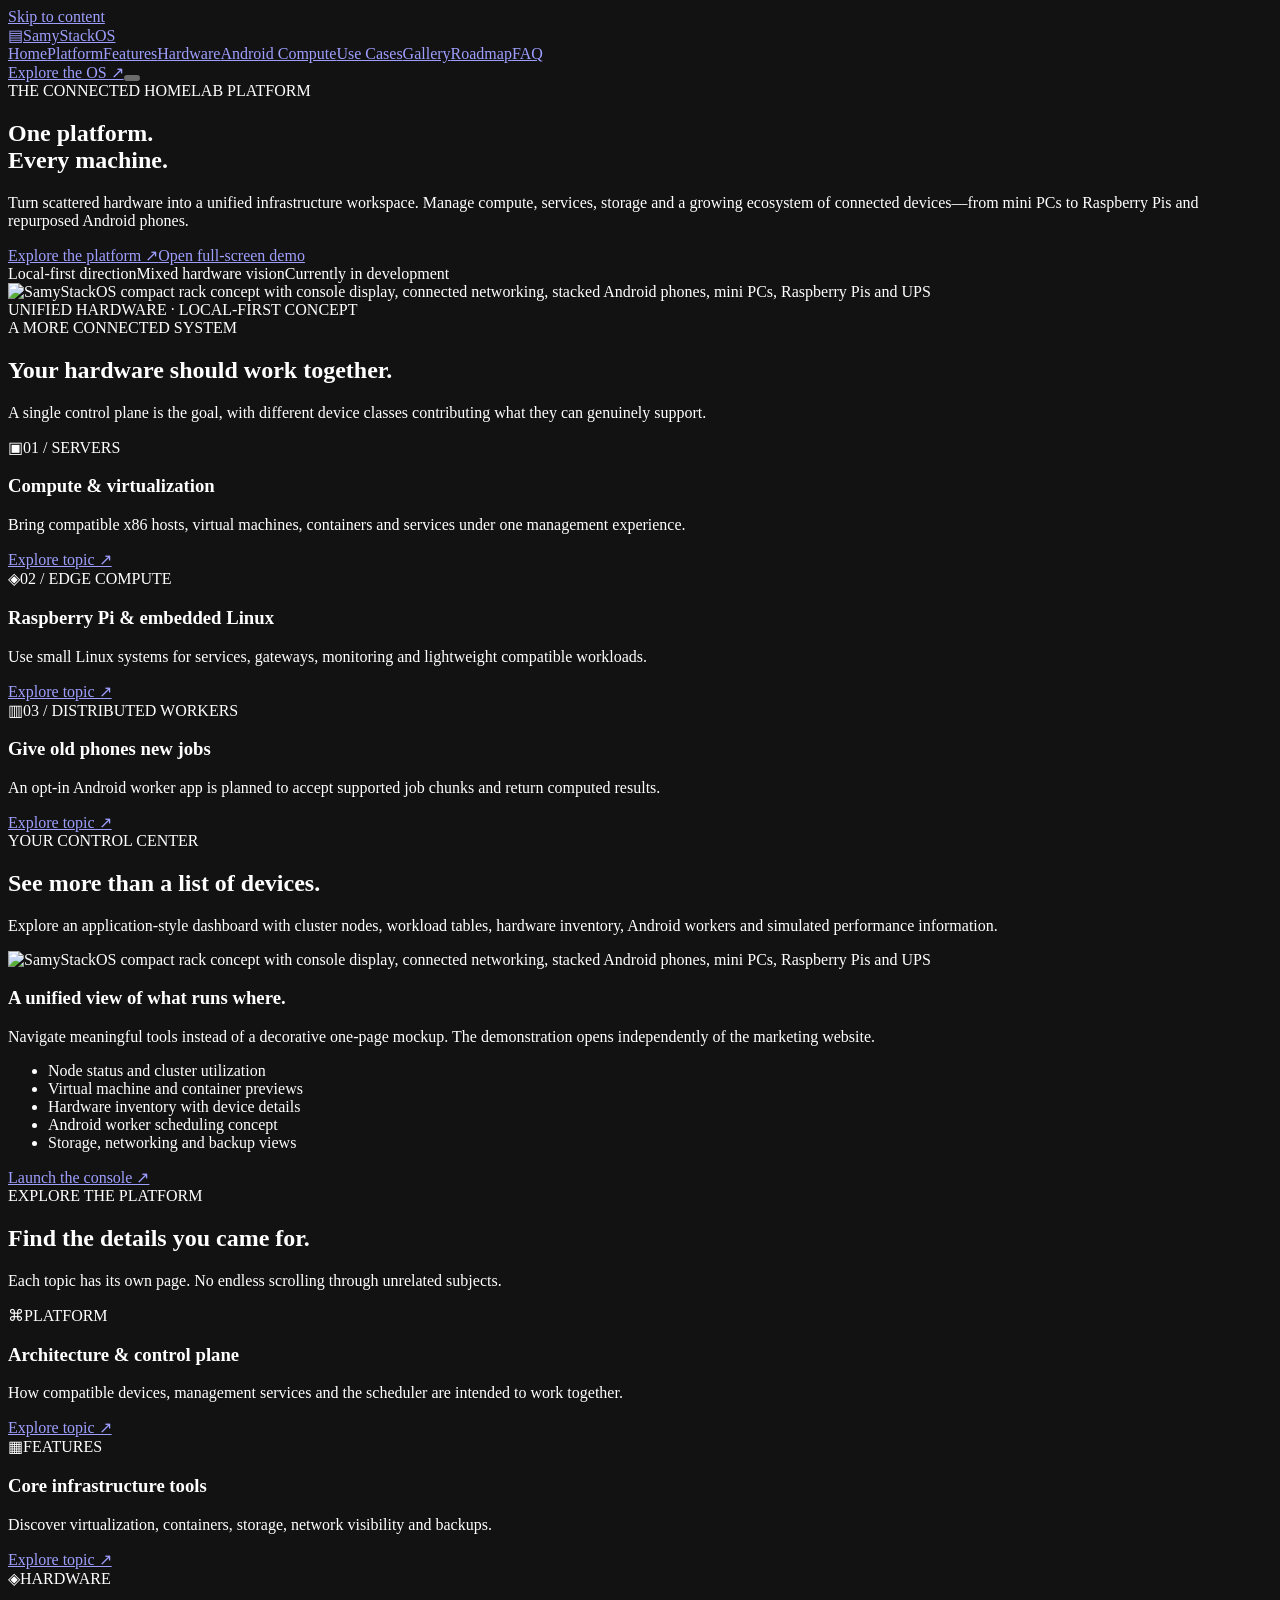
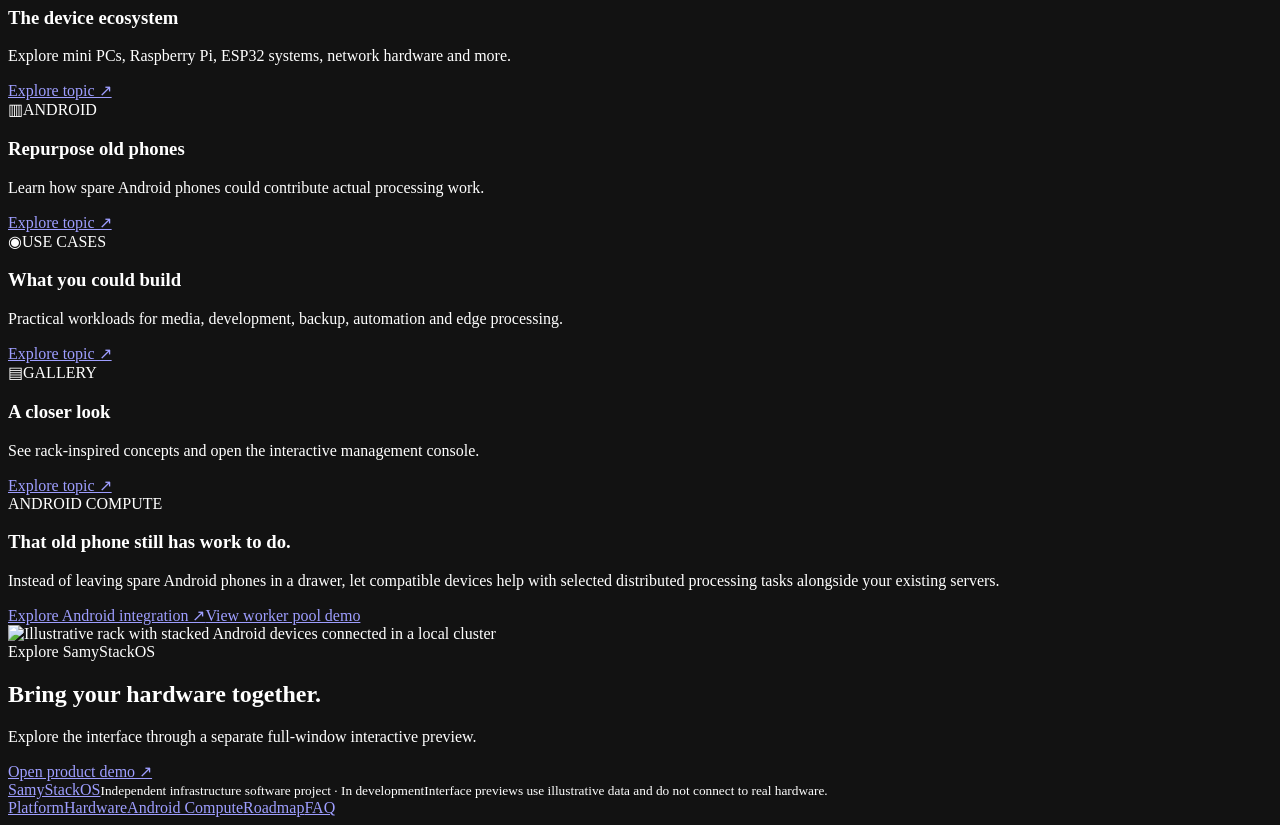
==== docs/index.html @ 19aed3d1 "Redesign all SamyStackOS pages with corporate rack-focused theme and dedicated Android compute secti" ====
<!doctype html><html lang="en"><head><meta charset="utf-8"><meta name="viewport" content="width=device-width,initial-scale=1"><meta name="theme-color" content="#0b131d"><meta name="color-scheme" content="dark"><title>Home | SamyStackOS</title><meta name="description" content="SamyStackOS explores unified homelab management for mini PCs, Raspberry Pi, Android compute workers and connected devices."><link rel="icon" href="/favicon.svg" type="image/svg+xml"><link rel="stylesheet" href="/rack-theme.css?v=20261114b"><script defer src="/site-theme.js?v=20261114b"></script></head><body class="rack-site"><div class="topline"></div><a href="#main" class="skip-link">Skip to content</a><header class="site-nav"><div class="wrap nav-shell"><a href="/" class="brand" aria-label="SamyStackOS home"><span class="brand-symbol">▤</span><span class="brand-name">SamyStack<span>OS</span></span></a><nav id="main-menu" class="desktop-links" aria-label="Main navigation"><a href="/" aria-current="page">Home</a><a href="/platform/">Platform</a><a href="/features/">Features</a><a href="/hardware/">Hardware</a><a href="/android/">Android Compute</a><a href="/use-cases/">Use Cases</a><a href="/gallery/">Gallery</a><a href="/roadmap/">Roadmap</a><a href="/faq/">FAQ</a></nav><a class="nav-action" href="/demo/?view=overview">Explore the OS ↗</a><button type="button" class="menu-toggle" aria-label="Open navigation" aria-controls="main-menu" aria-expanded="false"><i></i><i></i><i></i></button></div></header><main id="main"><section class="page-hero"><div class="wrap hero-shell"><div><span class="eyebrow">THE CONNECTED HOMELAB PLATFORM</span><h1>One platform.<br><span class="blue">Every machine.</span></h1><p class="hero-desc">Turn scattered hardware into a unified infrastructure workspace. Manage compute, services, storage and a growing ecosystem of connected devices—from mini PCs to Raspberry Pis and repurposed Android phones.</p><div class="btn-group"><a class="btn-primary" href="/platform/">Explore the platform ↗</a><a class="btn-secondary" href="/demo/?view=hardware">Open full-screen demo</a></div><div class="hero-proof"><span class="proof-pip">Local-first direction</span><span class="proof-pip">Mixed hardware vision</span><span class="proof-pip">Currently in development</span></div></div><div class="hero-art"><img src="/rack-architecture.svg" alt="SamyStackOS compact rack concept with console display, connected networking, stacked Android phones, mini PCs, Raspberry Pis and UPS" loading="eager"><div class="art-caption">UNIFIED HARDWARE · LOCAL-FIRST CONCEPT</div></div></div></section><section class="segment alt"><div class="wrap"><div class="section-lead"><span class="eyebrow">A MORE CONNECTED SYSTEM</span><h2>Your hardware should work together.</h2><p>A single control plane is the goal, with different device classes contributing what they can genuinely support.</p></div><div class="section-grid "><article class="tile"><span class="tile-icon" aria-hidden="true">▣</span><span class="tiny">01 / SERVERS</span><h3>Compute & virtualization</h3><p>Bring compatible x86 hosts, virtual machines, containers and services under one management experience.</p><a href="/features/">Explore topic ↗</a></article><article class="tile"><span class="tile-icon" aria-hidden="true">◈</span><span class="tiny">02 / EDGE COMPUTE</span><h3>Raspberry Pi & embedded Linux</h3><p>Use small Linux systems for services, gateways, monitoring and lightweight compatible workloads.</p><a href="/hardware/">Explore topic ↗</a></article><article class="tile"><span class="tile-icon" aria-hidden="true">▥</span><span class="tiny">03 / DISTRIBUTED WORKERS</span><h3>Give old phones new jobs</h3><p>An opt-in Android worker app is planned to accept supported job chunks and return computed results.</p><a href="/android/">Explore topic ↗</a></article></div></div></section><section class="segment "><div class="wrap"><div class="section-lead"><span class="eyebrow">YOUR CONTROL CENTER</span><h2>See more than a list of devices.</h2><p>Explore an application-style dashboard with cluster nodes, workload tables, hardware inventory, Android workers and simulated performance information.</p></div><div class="split"><div class="rack-preview"><img src="/rack-architecture.svg" alt="SamyStackOS compact rack concept with console display, connected networking, stacked Android phones, mini PCs, Raspberry Pis and UPS" loading="lazy"></div><div><h3>A unified view of what runs where.</h3><p>Navigate meaningful tools instead of a decorative one-page mockup. The demonstration opens independently of the marketing website.</p><ul class="bullet-list"><li>Node status and cluster utilization</li><li>Virtual machine and container previews</li><li>Hardware inventory with device details</li><li>Android worker scheduling concept</li><li>Storage, networking and backup views</li></ul><a class="btn-primary" href="/demo/?view=overview">Launch the console ↗</a></div></div></div></section><section class="segment alt"><div class="wrap"><div class="section-lead"><span class="eyebrow">EXPLORE THE PLATFORM</span><h2>Find the details you came for.</h2><p>Each topic has its own page. No endless scrolling through unrelated subjects.</p></div><div class="section-grid "><article class="tile"><span class="tile-icon" aria-hidden="true">⌘</span><span class="tiny">PLATFORM</span><h3>Architecture & control plane</h3><p>How compatible devices, management services and the scheduler are intended to work together.</p><a href="/platform/">Explore topic ↗</a></article><article class="tile"><span class="tile-icon" aria-hidden="true">▦</span><span class="tiny">FEATURES</span><h3>Core infrastructure tools</h3><p>Discover virtualization, containers, storage, network visibility and backups.</p><a href="/features/">Explore topic ↗</a></article><article class="tile"><span class="tile-icon" aria-hidden="true">◈</span><span class="tiny">HARDWARE</span><h3>The device ecosystem</h3><p>Explore mini PCs, Raspberry Pi, ESP32 systems, network hardware and more.</p><a href="/hardware/">Explore topic ↗</a></article><article class="tile"><span class="tile-icon" aria-hidden="true">▥</span><span class="tiny">ANDROID</span><h3>Repurpose old phones</h3><p>Learn how spare Android phones could contribute actual processing work.</p><a href="/android/">Explore topic ↗</a></article><article class="tile"><span class="tile-icon" aria-hidden="true">◉</span><span class="tiny">USE CASES</span><h3>What you could build</h3><p>Practical workloads for media, development, backup, automation and edge processing.</p><a href="/use-cases/">Explore topic ↗</a></article><article class="tile"><span class="tile-icon" aria-hidden="true">▤</span><span class="tiny">GALLERY</span><h3>A closer look</h3><p>See rack-inspired concepts and open the interactive management console.</p><a href="/gallery/">Explore topic ↗</a></article></div></div></section><section class="segment"><div class="wrap"><div class="android-banner"><div><span class="eyebrow">ANDROID COMPUTE</span><h3>That old phone still has work to do.</h3><p>Instead of leaving spare Android phones in a drawer, let compatible devices help with selected distributed processing tasks alongside your existing servers.</p><div class="btn-group"><a class="btn-primary" href="/android/">Explore Android integration ↗</a><a class="btn-secondary" href="/demo/?view=android">View worker pool demo</a></div></div><img src="/rack-architecture.svg" alt="Illustrative rack with stacked Android devices connected in a local cluster" loading="lazy"></div></div></section></main><section class="bottom-band"><div class="wrap"><div><span class="eyebrow">Explore SamyStackOS</span><h2>Bring your hardware together.</h2><p>Explore the interface through a separate full-window interactive preview.</p></div><a class="btn-primary" href="/demo/?view=overview">Open product demo ↗</a></div></section><footer class="footer"><div class="wrap footer-shell"><div><a class="footer-brand" href="/">SamyStack<span>OS</span></a><small>Independent infrastructure software project · In development</small><small>Interface previews use illustrative data and do not connect to real hardware.</small></div><div class="footer-links"><a href="/platform/">Platform</a><a href="/hardware/">Hardware</a><a href="/android/">Android Compute</a><a href="/roadmap/">Roadmap</a><a href="/faq/">FAQ</a></div></div></footer></body></html>
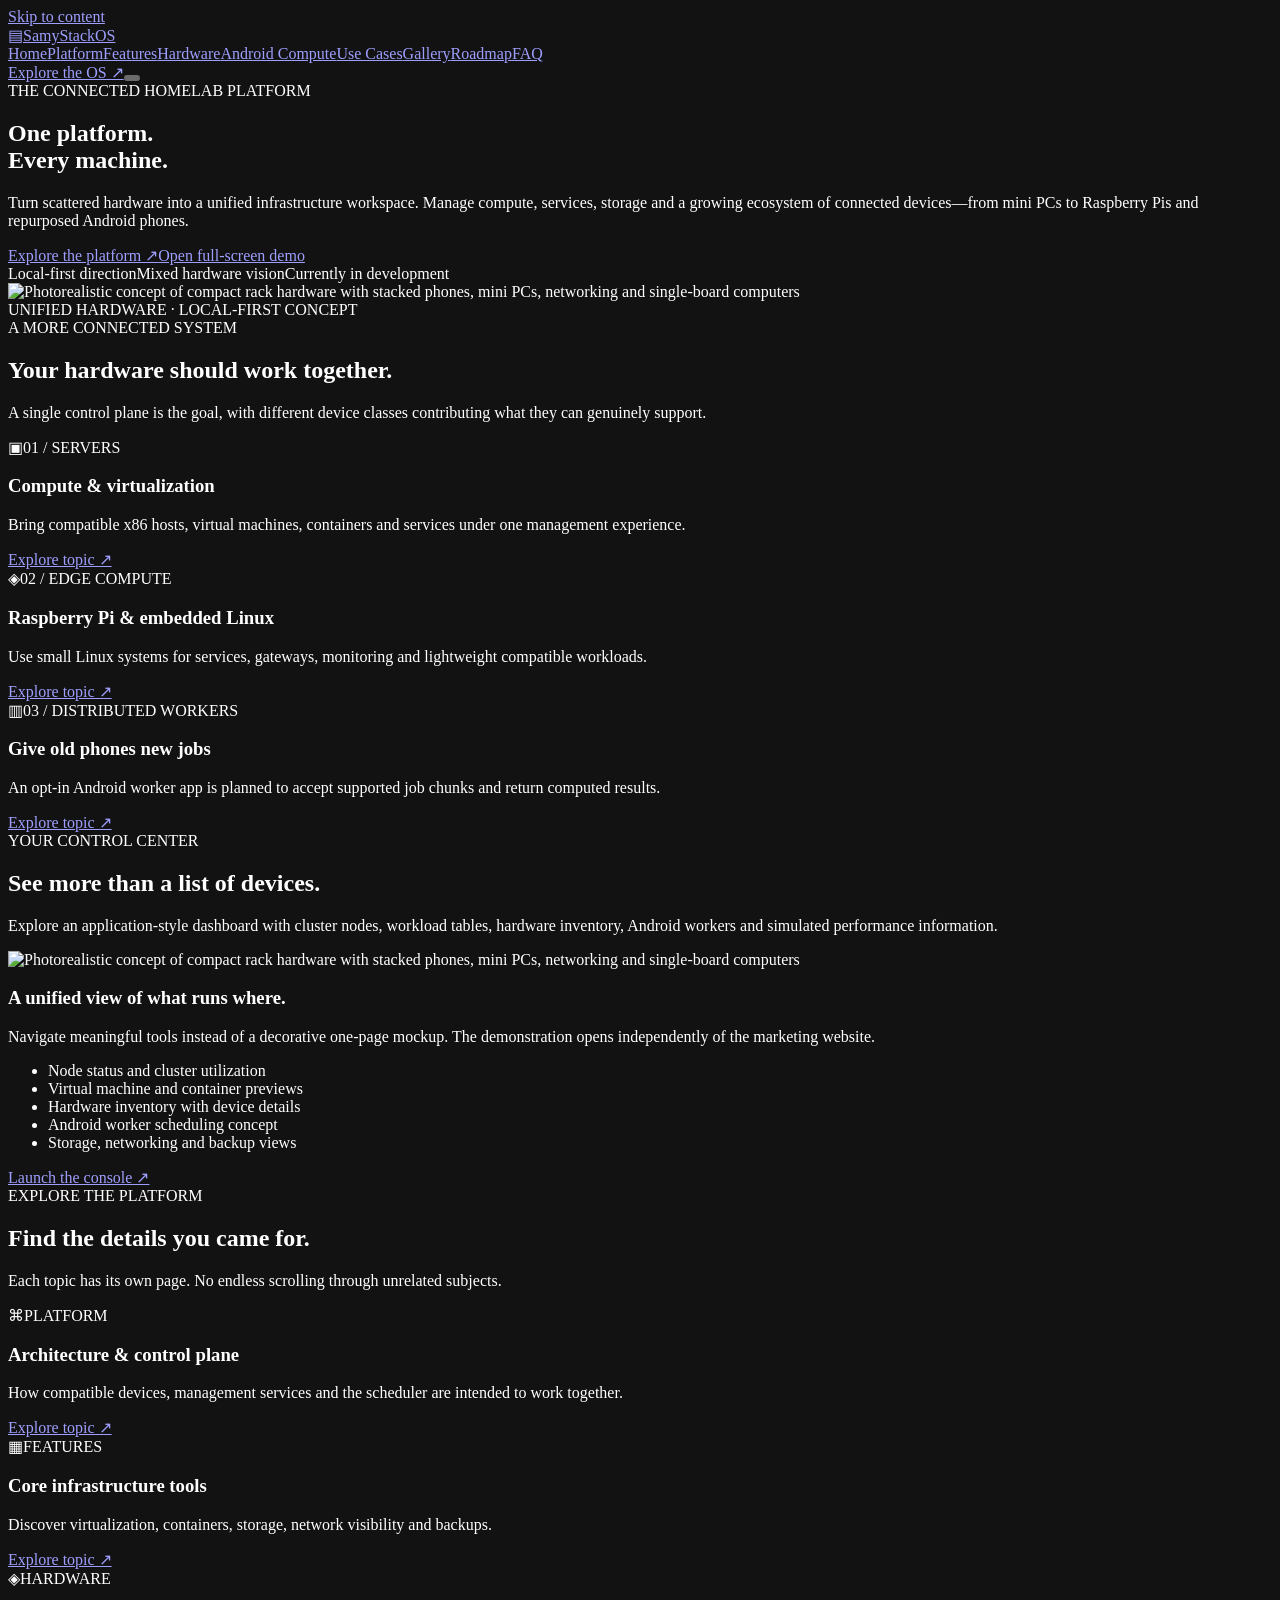
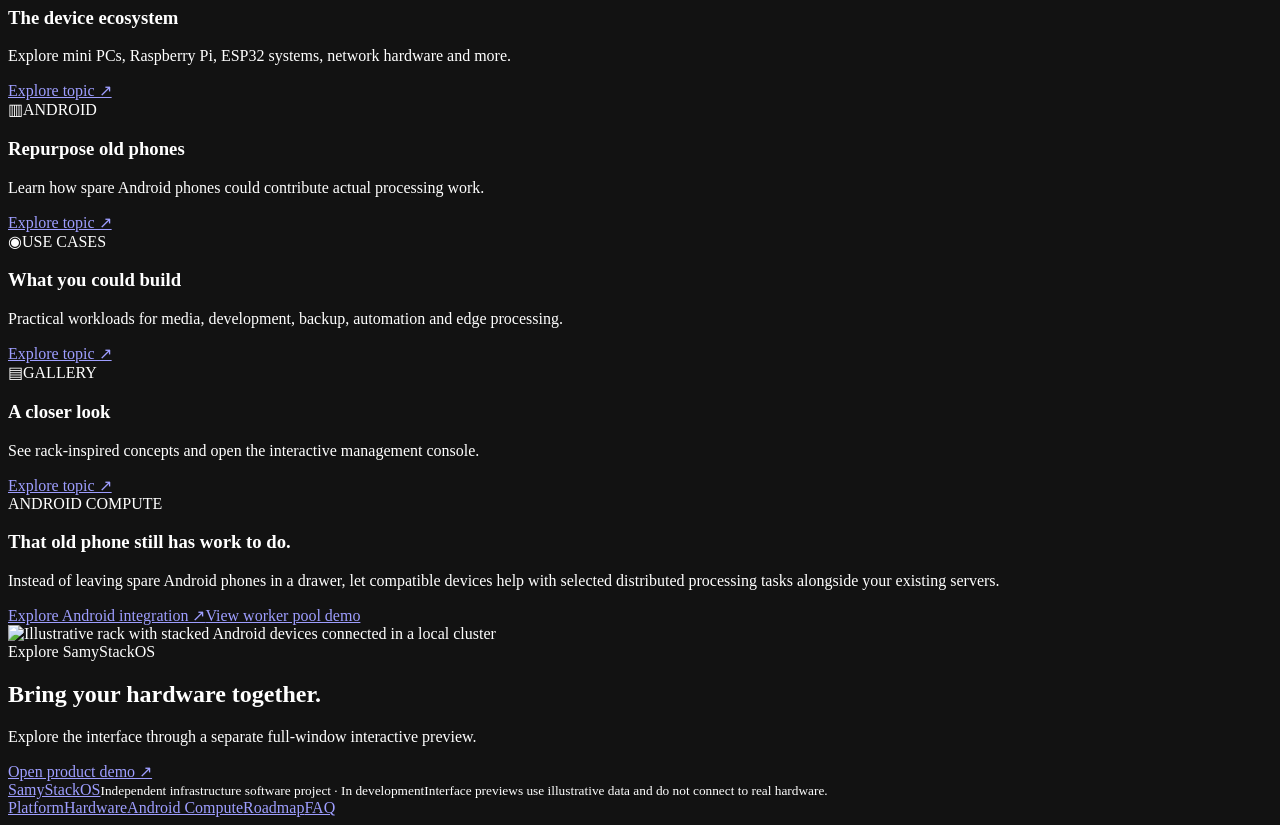
==== commit 3dcc7316: "Use photoreal rack imagery throughout marketing pages and refresh cache" ====
--- a/docs/index.html
+++ b/docs/index.html
@@ -1 +1 @@
-<!doctype html><html lang="en"><head><meta charset="utf-8"><meta name="viewport" content="width=device-width,initial-scale=1"><meta name="theme-color" content="#0b131d"><meta name="color-scheme" content="dark"><title>Home | SamyStackOS</title><meta name="description" content="SamyStackOS explores unified homelab management for mini PCs, Raspberry Pi, Android compute workers and connected devices."><link rel="icon" href="/favicon.svg" type="image/svg+xml"><link rel="stylesheet" href="/rack-theme.css?v=20261114b"><script defer src="/site-theme.js?v=20261114b"></script></head><body class="rack-site"><div class="topline"></div><a href="#main" class="skip-link">Skip to content</a><header class="site-nav"><div class="wrap nav-shell"><a href="/" class="brand" aria-label="SamyStackOS home"><span class="brand-symbol">▤</span><span class="brand-name">SamyStack<span>OS</span></span></a><nav id="main-menu" class="desktop-links" aria-label="Main navigation"><a href="/" aria-current="page">Home</a><a href="/platform/">Platform</a><a href="/features/">Features</a><a href="/hardware/">Hardware</a><a href="/android/">Android Compute</a><a href="/use-cases/">Use Cases</a><a href="/gallery/">Gallery</a><a href="/roadmap/">Roadmap</a><a href="/faq/">FAQ</a></nav><a class="nav-action" href="/demo/?view=overview">Explore the OS ↗</a><button type="button" class="menu-toggle" aria-label="Open navigation" aria-controls="main-menu" aria-expanded="false"><i></i><i></i><i></i></button></div></header><main id="main"><section class="page-hero"><div class="wrap hero-shell"><div><span class="eyebrow">THE CONNECTED HOMELAB PLATFORM</span><h1>One platform.<br><span class="blue">Every machine.</span></h1><p class="hero-desc">Turn scattered hardware into a unified infrastructure workspace. Manage compute, services, storage and a growing ecosystem of connected devices—from mini PCs to Raspberry Pis and repurposed Android phones.</p><div class="btn-group"><a class="btn-primary" href="/platform/">Explore the platform ↗</a><a class="btn-secondary" href="/demo/?view=hardware">Open full-screen demo</a></div><div class="hero-proof"><span class="proof-pip">Local-first direction</span><span class="proof-pip">Mixed hardware vision</span><span class="proof-pip">Currently in development</span></div></div><div class="hero-art"><img src="/rack-architecture.svg" alt="SamyStackOS compact rack concept with console display, connected networking, stacked Android phones, mini PCs, Raspberry Pis and UPS" loading="eager"><div class="art-caption">UNIFIED HARDWARE · LOCAL-FIRST CONCEPT</div></div></div></section><section class="segment alt"><div class="wrap"><div class="section-lead"><span class="eyebrow">A MORE CONNECTED SYSTEM</span><h2>Your hardware should work together.</h2><p>A single control plane is the goal, with different device classes contributing what they can genuinely support.</p></div><div class="section-grid "><article class="tile"><span class="tile-icon" aria-hidden="true">▣</span><span class="tiny">01 / SERVERS</span><h3>Compute & virtualization</h3><p>Bring compatible x86 hosts, virtual machines, containers and services under one management experience.</p><a href="/features/">Explore topic ↗</a></article><article class="tile"><span class="tile-icon" aria-hidden="true">◈</span><span class="tiny">02 / EDGE COMPUTE</span><h3>Raspberry Pi & embedded Linux</h3><p>Use small Linux systems for services, gateways, monitoring and lightweight compatible workloads.</p><a href="/hardware/">Explore topic ↗</a></article><article class="tile"><span class="tile-icon" aria-hidden="true">▥</span><span class="tiny">03 / DISTRIBUTED WORKERS</span><h3>Give old phones new jobs</h3><p>An opt-in Android worker app is planned to accept supported job chunks and return computed results.</p><a href="/android/">Explore topic ↗</a></article></div></div></section><section class="segment "><div class="wrap"><div class="section-lead"><span class="eyebrow">YOUR CONTROL CENTER</span><h2>See more than a list of devices.</h2><p>Explore an application-style dashboard with cluster nodes, workload tables, hardware inventory, Android workers and simulated performance information.</p></div><div class="split"><div class="rack-preview"><img src="/rack-architecture.svg" alt="SamyStackOS compact rack concept with console display, connected networking, stacked Android phones, mini PCs, Raspberry Pis and UPS" loading="lazy"></div><div><h3>A unified view of what runs where.</h3><p>Navigate meaningful tools instead of a decorative one-page mockup. The demonstration opens independently of the marketing website.</p><ul class="bullet-list"><li>Node status and cluster utilization</li><li>Virtual machine and container previews</li><li>Hardware inventory with device details</li><li>Android worker scheduling concept</li><li>Storage, networking and backup views</li></ul><a class="btn-primary" href="/demo/?view=overview">Launch the console ↗</a></div></div></div></section><section class="segment alt"><div class="wrap"><div class="section-lead"><span class="eyebrow">EXPLORE THE PLATFORM</span><h2>Find the details you came for.</h2><p>Each topic has its own page. No endless scrolling through unrelated subjects.</p></div><div class="section-grid "><article class="tile"><span class="tile-icon" aria-hidden="true">⌘</span><span class="tiny">PLATFORM</span><h3>Architecture & control plane</h3><p>How compatible devices, management services and the scheduler are intended to work together.</p><a href="/platform/">Explore topic ↗</a></article><article class="tile"><span class="tile-icon" aria-hidden="true">▦</span><span class="tiny">FEATURES</span><h3>Core infrastructure tools</h3><p>Discover virtualization, containers, storage, network visibility and backups.</p><a href="/features/">Explore topic ↗</a></article><article class="tile"><span class="tile-icon" aria-hidden="true">◈</span><span class="tiny">HARDWARE</span><h3>The device ecosystem</h3><p>Explore mini PCs, Raspberry Pi, ESP32 systems, network hardware and more.</p><a href="/hardware/">Explore topic ↗</a></article><article class="tile"><span class="tile-icon" aria-hidden="true">▥</span><span class="tiny">ANDROID</span><h3>Repurpose old phones</h3><p>Learn how spare Android phones could contribute actual processing work.</p><a href="/android/">Explore topic ↗</a></article><article class="tile"><span class="tile-icon" aria-hidden="true">◉</span><span class="tiny">USE CASES</span><h3>What you could build</h3><p>Practical workloads for media, development, backup, automation and edge processing.</p><a href="/use-cases/">Explore topic ↗</a></article><article class="tile"><span class="tile-icon" aria-hidden="true">▤</span><span class="tiny">GALLERY</span><h3>A closer look</h3><p>See rack-inspired concepts and open the interactive management console.</p><a href="/gallery/">Explore topic ↗</a></article></div></div></section><section class="segment"><div class="wrap"><div class="android-banner"><div><span class="eyebrow">ANDROID COMPUTE</span><h3>That old phone still has work to do.</h3><p>Instead of leaving spare Android phones in a drawer, let compatible devices help with selected distributed processing tasks alongside your existing servers.</p><div class="btn-group"><a class="btn-primary" href="/android/">Explore Android integration ↗</a><a class="btn-secondary" href="/demo/?view=android">View worker pool demo</a></div></div><img src="/rack-architecture.svg" alt="Illustrative rack with stacked Android devices connected in a local cluster" loading="lazy"></div></div></section></main><section class="bottom-band"><div class="wrap"><div><span class="eyebrow">Explore SamyStackOS</span><h2>Bring your hardware together.</h2><p>Explore the interface through a separate full-window interactive preview.</p></div><a class="btn-primary" href="/demo/?view=overview">Open product demo ↗</a></div></section><footer class="footer"><div class="wrap footer-shell"><div><a class="footer-brand" href="/">SamyStack<span>OS</span></a><small>Independent infrastructure software project · In development</small><small>Interface previews use illustrative data and do not connect to real hardware.</small></div><div class="footer-links"><a href="/platform/">Platform</a><a href="/hardware/">Hardware</a><a href="/android/">Android Compute</a><a href="/roadmap/">Roadmap</a><a href="/faq/">FAQ</a></div></div></footer></body></html>+<!doctype html><html lang="en"><head><meta charset="utf-8"><meta name="viewport" content="width=device-width,initial-scale=1"><meta name="theme-color" content="#111611"><meta name="color-scheme" content="dark"><title>Home | SamyStackOS</title><meta name="description" content="SamyStackOS explores unified homelab management for mini PCs, Raspberry Pi, Android compute workers and connected devices."><link rel="icon" href="/favicon.svg" type="image/svg+xml"><link rel="stylesheet" href="/rack-theme.css?v=20261114photo1"><script defer src="/site-theme.js?v=20261114photo1"></script><link rel="canonical" href="https://samystack.com/"><meta property="og:type" content="website"><meta property="og:site_name" content="SamyStackOS"><meta property="og:title" content="Home | SamyStackOS"><meta property="og:description" content="SamyStackOS explores unified homelab management for mini PCs, Raspberry Pi, Android compute workers and connected devices."><meta property="og:url" content="https://samystack.com/"><meta property="og:image" content="https://samystack.com/images/rack-wall.webp"></head><body class="rack-site"><div class="topline"></div><a href="#main" class="skip-link">Skip to content</a><header class="site-nav"><div class="wrap nav-shell"><a href="/" class="brand" aria-label="SamyStackOS home"><span class="brand-symbol">▤</span><span class="brand-name">SamyStack<span>OS</span></span></a><nav id="main-menu" class="desktop-links" aria-label="Main navigation"><a href="/" aria-current="page">Home</a><a href="/platform/">Platform</a><a href="/features/">Features</a><a href="/hardware/">Hardware</a><a href="/android/">Android Compute</a><a href="/use-cases/">Use Cases</a><a href="/gallery/">Gallery</a><a href="/roadmap/">Roadmap</a><a href="/faq/">FAQ</a></nav><a class="nav-action" href="/demo/?view=overview">Explore the OS ↗</a><button type="button" class="menu-toggle" aria-label="Open navigation" aria-controls="main-menu" aria-expanded="false"><i></i><i></i><i></i></button></div></header><main id="main"><section class="page-hero"><div class="wrap hero-shell"><div><span class="eyebrow">THE CONNECTED HOMELAB PLATFORM</span><h1>One platform.<br><span class="blue">Every machine.</span></h1><p class="hero-desc">Turn scattered hardware into a unified infrastructure workspace. Manage compute, services, storage and a growing ecosystem of connected devices—from mini PCs to Raspberry Pis and repurposed Android phones.</p><div class="btn-group"><a class="btn-primary" href="/platform/">Explore the platform ↗</a><a class="btn-secondary" href="/demo/?view=hardware">Open full-screen demo</a></div><div class="hero-proof"><span class="proof-pip">Local-first direction</span><span class="proof-pip">Mixed hardware vision</span><span class="proof-pip">Currently in development</span></div></div><div class="hero-art"><img src="/images/rack-wall.webp" alt="Photorealistic concept of compact rack hardware with stacked phones, mini PCs, networking and single-board computers" loading="eager"><div class="art-caption">UNIFIED HARDWARE · LOCAL-FIRST CONCEPT</div></div></div></section><section class="segment alt"><div class="wrap"><div class="section-lead"><span class="eyebrow">A MORE CONNECTED SYSTEM</span><h2>Your hardware should work together.</h2><p>A single control plane is the goal, with different device classes contributing what they can genuinely support.</p></div><div class="section-grid "><article class="tile"><span class="tile-icon" aria-hidden="true">▣</span><span class="tiny">01 / SERVERS</span><h3>Compute & virtualization</h3><p>Bring compatible x86 hosts, virtual machines, containers and services under one management experience.</p><a href="/features/">Explore topic ↗</a></article><article class="tile"><span class="tile-icon" aria-hidden="true">◈</span><span class="tiny">02 / EDGE COMPUTE</span><h3>Raspberry Pi & embedded Linux</h3><p>Use small Linux systems for services, gateways, monitoring and lightweight compatible workloads.</p><a href="/hardware/">Explore topic ↗</a></article><article class="tile"><span class="tile-icon" aria-hidden="true">▥</span><span class="tiny">03 / DISTRIBUTED WORKERS</span><h3>Give old phones new jobs</h3><p>An opt-in Android worker app is planned to accept supported job chunks and return computed results.</p><a href="/android/">Explore topic ↗</a></article></div></div></section><section class="segment "><div class="wrap"><div class="section-lead"><span class="eyebrow">YOUR CONTROL CENTER</span><h2>See more than a list of devices.</h2><p>Explore an application-style dashboard with cluster nodes, workload tables, hardware inventory, Android workers and simulated performance information.</p></div><div class="split"><div class="rack-preview"><img src="/images/rack-wall.webp" alt="Photorealistic concept of compact rack hardware with stacked phones, mini PCs, networking and single-board computers" loading="lazy"></div><div><h3>A unified view of what runs where.</h3><p>Navigate meaningful tools instead of a decorative one-page mockup. The demonstration opens independently of the marketing website.</p><ul class="bullet-list"><li>Node status and cluster utilization</li><li>Virtual machine and container previews</li><li>Hardware inventory with device details</li><li>Android worker scheduling concept</li><li>Storage, networking and backup views</li></ul><a class="btn-primary" href="/demo/?view=overview">Launch the console ↗</a></div></div></div></section><section class="segment alt"><div class="wrap"><div class="section-lead"><span class="eyebrow">EXPLORE THE PLATFORM</span><h2>Find the details you came for.</h2><p>Each topic has its own page. No endless scrolling through unrelated subjects.</p></div><div class="section-grid "><article class="tile"><span class="tile-icon" aria-hidden="true">⌘</span><span class="tiny">PLATFORM</span><h3>Architecture & control plane</h3><p>How compatible devices, management services and the scheduler are intended to work together.</p><a href="/platform/">Explore topic ↗</a></article><article class="tile"><span class="tile-icon" aria-hidden="true">▦</span><span class="tiny">FEATURES</span><h3>Core infrastructure tools</h3><p>Discover virtualization, containers, storage, network visibility and backups.</p><a href="/features/">Explore topic ↗</a></article><article class="tile"><span class="tile-icon" aria-hidden="true">◈</span><span class="tiny">HARDWARE</span><h3>The device ecosystem</h3><p>Explore mini PCs, Raspberry Pi, ESP32 systems, network hardware and more.</p><a href="/hardware/">Explore topic ↗</a></article><article class="tile"><span class="tile-icon" aria-hidden="true">▥</span><span class="tiny">ANDROID</span><h3>Repurpose old phones</h3><p>Learn how spare Android phones could contribute actual processing work.</p><a href="/android/">Explore topic ↗</a></article><article class="tile"><span class="tile-icon" aria-hidden="true">◉</span><span class="tiny">USE CASES</span><h3>What you could build</h3><p>Practical workloads for media, development, backup, automation and edge processing.</p><a href="/use-cases/">Explore topic ↗</a></article><article class="tile"><span class="tile-icon" aria-hidden="true">▤</span><span class="tiny">GALLERY</span><h3>A closer look</h3><p>See rack-inspired concepts and open the interactive management console.</p><a href="/gallery/">Explore topic ↗</a></article></div></div></section><section class="segment"><div class="wrap"><div class="android-banner"><div><span class="eyebrow">ANDROID COMPUTE</span><h3>That old phone still has work to do.</h3><p>Instead of leaving spare Android phones in a drawer, let compatible devices help with selected distributed processing tasks alongside your existing servers.</p><div class="btn-group"><a class="btn-primary" href="/android/">Explore Android integration ↗</a><a class="btn-secondary" href="/demo/?view=android">View worker pool demo</a></div></div><img src="/images/rack-wall.webp" alt="Illustrative rack with stacked Android devices connected in a local cluster" loading="lazy"></div></div></section></main><section class="bottom-band"><div class="wrap"><div><span class="eyebrow">Explore SamyStackOS</span><h2>Bring your hardware together.</h2><p>Explore the interface through a separate full-window interactive preview.</p></div><a class="btn-primary" href="/demo/?view=overview">Open product demo ↗</a></div></section><footer class="footer"><div class="wrap footer-shell"><div><a class="footer-brand" href="/">SamyStack<span>OS</span></a><small>Independent infrastructure software project · In development</small><small>Interface previews use illustrative data and do not connect to real hardware.</small></div><div class="footer-links"><a href="/platform/">Platform</a><a href="/hardware/">Hardware</a><a href="/android/">Android Compute</a><a href="/roadmap/">Roadmap</a><a href="/faq/">FAQ</a></div></div></footer></body></html>
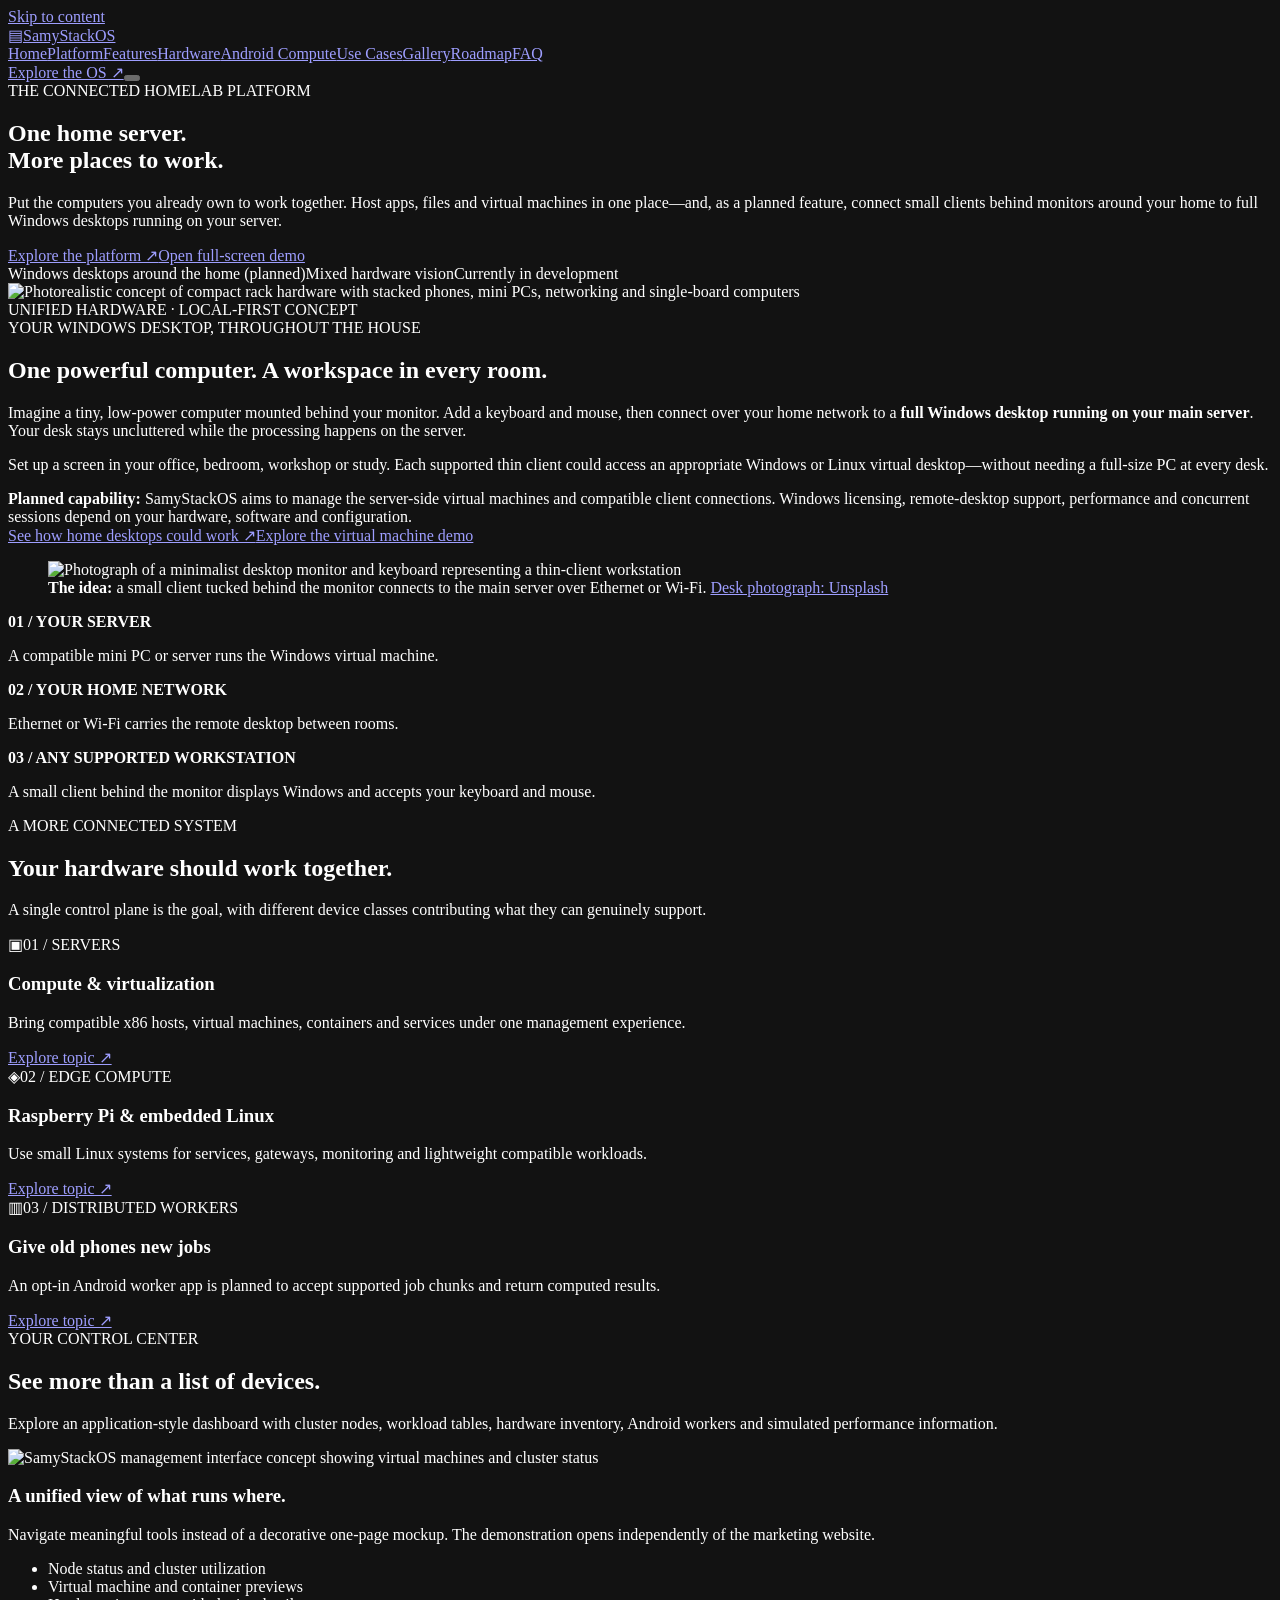
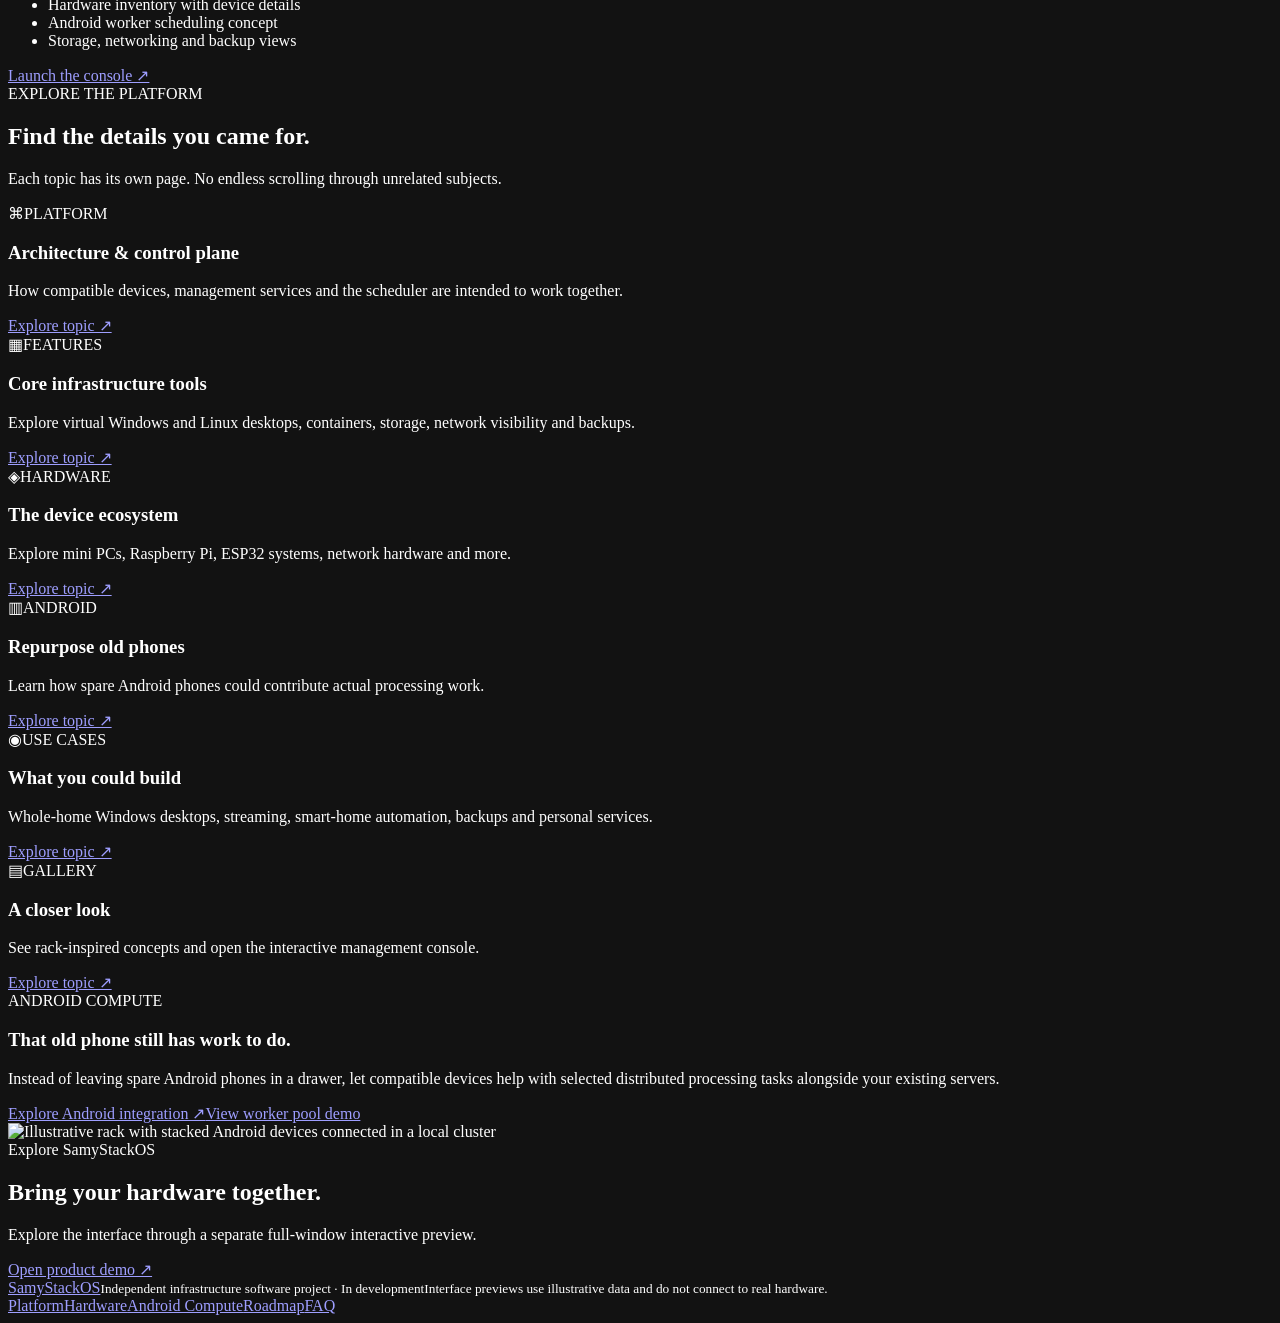
==== commit 27fcf294: "Explain planned whole-home Windows thin-client desktops across marketing site" ====
--- a/docs/index.html
+++ b/docs/index.html
@@ -1 +1 @@
-<!doctype html><html lang="en"><head><meta charset="utf-8"><meta name="viewport" content="width=device-width,initial-scale=1"><meta name="theme-color" content="#111611"><meta name="color-scheme" content="dark"><title>Home | SamyStackOS</title><meta name="description" content="SamyStackOS explores unified homelab management for mini PCs, Raspberry Pi, Android compute workers and connected devices."><link rel="icon" href="/favicon.svg" type="image/svg+xml"><link rel="stylesheet" href="/rack-theme.css?v=20261114photo1"><script defer src="/site-theme.js?v=20261114photo1"></script><link rel="canonical" href="https://samystack.com/"><meta property="og:type" content="website"><meta property="og:site_name" content="SamyStackOS"><meta property="og:title" content="Home | SamyStackOS"><meta property="og:description" content="SamyStackOS explores unified homelab management for mini PCs, Raspberry Pi, Android compute workers and connected devices."><meta property="og:url" content="https://samystack.com/"><meta property="og:image" content="https://samystack.com/images/rack-wall.webp"></head><body class="rack-site"><div class="topline"></div><a href="#main" class="skip-link">Skip to content</a><header class="site-nav"><div class="wrap nav-shell"><a href="/" class="brand" aria-label="SamyStackOS home"><span class="brand-symbol">▤</span><span class="brand-name">SamyStack<span>OS</span></span></a><nav id="main-menu" class="desktop-links" aria-label="Main navigation"><a href="/" aria-current="page">Home</a><a href="/platform/">Platform</a><a href="/features/">Features</a><a href="/hardware/">Hardware</a><a href="/android/">Android Compute</a><a href="/use-cases/">Use Cases</a><a href="/gallery/">Gallery</a><a href="/roadmap/">Roadmap</a><a href="/faq/">FAQ</a></nav><a class="nav-action" href="/demo/?view=overview">Explore the OS ↗</a><button type="button" class="menu-toggle" aria-label="Open navigation" aria-controls="main-menu" aria-expanded="false"><i></i><i></i><i></i></button></div></header><main id="main"><section class="page-hero"><div class="wrap hero-shell"><div><span class="eyebrow">THE CONNECTED HOMELAB PLATFORM</span><h1>One platform.<br><span class="blue">Every machine.</span></h1><p class="hero-desc">Turn scattered hardware into a unified infrastructure workspace. Manage compute, services, storage and a growing ecosystem of connected devices—from mini PCs to Raspberry Pis and repurposed Android phones.</p><div class="btn-group"><a class="btn-primary" href="/platform/">Explore the platform ↗</a><a class="btn-secondary" href="/demo/?view=hardware">Open full-screen demo</a></div><div class="hero-proof"><span class="proof-pip">Local-first direction</span><span class="proof-pip">Mixed hardware vision</span><span class="proof-pip">Currently in development</span></div></div><div class="hero-art"><img src="/images/rack-wall.webp" alt="Photorealistic concept of compact rack hardware with stacked phones, mini PCs, networking and single-board computers" loading="eager"><div class="art-caption">UNIFIED HARDWARE · LOCAL-FIRST CONCEPT</div></div></div></section><section class="segment alt"><div class="wrap"><div class="section-lead"><span class="eyebrow">A MORE CONNECTED SYSTEM</span><h2>Your hardware should work together.</h2><p>A single control plane is the goal, with different device classes contributing what they can genuinely support.</p></div><div class="section-grid "><article class="tile"><span class="tile-icon" aria-hidden="true">▣</span><span class="tiny">01 / SERVERS</span><h3>Compute & virtualization</h3><p>Bring compatible x86 hosts, virtual machines, containers and services under one management experience.</p><a href="/features/">Explore topic ↗</a></article><article class="tile"><span class="tile-icon" aria-hidden="true">◈</span><span class="tiny">02 / EDGE COMPUTE</span><h3>Raspberry Pi & embedded Linux</h3><p>Use small Linux systems for services, gateways, monitoring and lightweight compatible workloads.</p><a href="/hardware/">Explore topic ↗</a></article><article class="tile"><span class="tile-icon" aria-hidden="true">▥</span><span class="tiny">03 / DISTRIBUTED WORKERS</span><h3>Give old phones new jobs</h3><p>An opt-in Android worker app is planned to accept supported job chunks and return computed results.</p><a href="/android/">Explore topic ↗</a></article></div></div></section><section class="segment "><div class="wrap"><div class="section-lead"><span class="eyebrow">YOUR CONTROL CENTER</span><h2>See more than a list of devices.</h2><p>Explore an application-style dashboard with cluster nodes, workload tables, hardware inventory, Android workers and simulated performance information.</p></div><div class="split"><div class="rack-preview"><img src="/images/rack-wall.webp" alt="Photorealistic concept of compact rack hardware with stacked phones, mini PCs, networking and single-board computers" loading="lazy"></div><div><h3>A unified view of what runs where.</h3><p>Navigate meaningful tools instead of a decorative one-page mockup. The demonstration opens independently of the marketing website.</p><ul class="bullet-list"><li>Node status and cluster utilization</li><li>Virtual machine and container previews</li><li>Hardware inventory with device details</li><li>Android worker scheduling concept</li><li>Storage, networking and backup views</li></ul><a class="btn-primary" href="/demo/?view=overview">Launch the console ↗</a></div></div></div></section><section class="segment alt"><div class="wrap"><div class="section-lead"><span class="eyebrow">EXPLORE THE PLATFORM</span><h2>Find the details you came for.</h2><p>Each topic has its own page. No endless scrolling through unrelated subjects.</p></div><div class="section-grid "><article class="tile"><span class="tile-icon" aria-hidden="true">⌘</span><span class="tiny">PLATFORM</span><h3>Architecture & control plane</h3><p>How compatible devices, management services and the scheduler are intended to work together.</p><a href="/platform/">Explore topic ↗</a></article><article class="tile"><span class="tile-icon" aria-hidden="true">▦</span><span class="tiny">FEATURES</span><h3>Core infrastructure tools</h3><p>Discover virtualization, containers, storage, network visibility and backups.</p><a href="/features/">Explore topic ↗</a></article><article class="tile"><span class="tile-icon" aria-hidden="true">◈</span><span class="tiny">HARDWARE</span><h3>The device ecosystem</h3><p>Explore mini PCs, Raspberry Pi, ESP32 systems, network hardware and more.</p><a href="/hardware/">Explore topic ↗</a></article><article class="tile"><span class="tile-icon" aria-hidden="true">▥</span><span class="tiny">ANDROID</span><h3>Repurpose old phones</h3><p>Learn how spare Android phones could contribute actual processing work.</p><a href="/android/">Explore topic ↗</a></article><article class="tile"><span class="tile-icon" aria-hidden="true">◉</span><span class="tiny">USE CASES</span><h3>What you could build</h3><p>Practical workloads for media, development, backup, automation and edge processing.</p><a href="/use-cases/">Explore topic ↗</a></article><article class="tile"><span class="tile-icon" aria-hidden="true">▤</span><span class="tiny">GALLERY</span><h3>A closer look</h3><p>See rack-inspired concepts and open the interactive management console.</p><a href="/gallery/">Explore topic ↗</a></article></div></div></section><section class="segment"><div class="wrap"><div class="android-banner"><div><span class="eyebrow">ANDROID COMPUTE</span><h3>That old phone still has work to do.</h3><p>Instead of leaving spare Android phones in a drawer, let compatible devices help with selected distributed processing tasks alongside your existing servers.</p><div class="btn-group"><a class="btn-primary" href="/android/">Explore Android integration ↗</a><a class="btn-secondary" href="/demo/?view=android">View worker pool demo</a></div></div><img src="/images/rack-wall.webp" alt="Illustrative rack with stacked Android devices connected in a local cluster" loading="lazy"></div></div></section></main><section class="bottom-band"><div class="wrap"><div><span class="eyebrow">Explore SamyStackOS</span><h2>Bring your hardware together.</h2><p>Explore the interface through a separate full-window interactive preview.</p></div><a class="btn-primary" href="/demo/?view=overview">Open product demo ↗</a></div></section><footer class="footer"><div class="wrap footer-shell"><div><a class="footer-brand" href="/">SamyStack<span>OS</span></a><small>Independent infrastructure software project · In development</small><small>Interface previews use illustrative data and do not connect to real hardware.</small></div><div class="footer-links"><a href="/platform/">Platform</a><a href="/hardware/">Hardware</a><a href="/android/">Android Compute</a><a href="/roadmap/">Roadmap</a><a href="/faq/">FAQ</a></div></div></footer></body></html>+<!doctype html><html lang="en"><head><meta charset="utf-8"><meta name="viewport" content="width=device-width,initial-scale=1"><meta name="theme-color" content="#111611"><meta name="color-scheme" content="dark"><title>Home | SamyStackOS</title><meta name="description" content="SamyStackOS explores unified homelab management for mini PCs, Raspberry Pi, Android compute workers and connected devices."><link rel="icon" href="/favicon.svg" type="image/svg+xml"><link rel="stylesheet" href="/rack-theme.css?v=20261114photo1"><script defer src="/site-theme.js?v=20261114photo1"></script><link rel="canonical" href="https://samystack.com/"><meta property="og:type" content="website"><meta property="og:site_name" content="SamyStackOS"><meta property="og:title" content="Home | SamyStackOS"><meta property="og:description" content="SamyStackOS explores unified homelab management for mini PCs, Raspberry Pi, Android compute workers and connected devices."><meta property="og:url" content="https://samystack.com/"><meta property="og:image" content="https://samystack.com/images/rack-wall.webp"></head><body class="rack-site"><div class="topline"></div><a href="#main" class="skip-link">Skip to content</a><header class="site-nav"><div class="wrap nav-shell"><a href="/" class="brand" aria-label="SamyStackOS home"><span class="brand-symbol">▤</span><span class="brand-name">SamyStack<span>OS</span></span></a><nav id="main-menu" class="desktop-links" aria-label="Main navigation"><a href="/" aria-current="page">Home</a><a href="/platform/">Platform</a><a href="/features/">Features</a><a href="/hardware/">Hardware</a><a href="/android/">Android Compute</a><a href="/use-cases/">Use Cases</a><a href="/gallery/">Gallery</a><a href="/roadmap/">Roadmap</a><a href="/faq/">FAQ</a></nav><a class="nav-action" href="/demo/?view=overview">Explore the OS ↗</a><button type="button" class="menu-toggle" aria-label="Open navigation" aria-controls="main-menu" aria-expanded="false"><i></i><i></i><i></i></button></div></header><main id="main"><section class="page-hero"><div class="wrap hero-shell"><div><span class="eyebrow">THE CONNECTED HOMELAB PLATFORM</span><h1>One home server.<br><span class="blue">More places to work.</span></h1><p class="hero-desc">Put the computers you already own to work together. Host apps, files and virtual machines in one place—and, as a planned feature, connect small clients behind monitors around your home to full Windows desktops running on your server.</p><div class="btn-group"><a class="btn-primary" href="/platform/">Explore the platform ↗</a><a class="btn-secondary" href="/demo/?view=hardware">Open full-screen demo</a></div><div class="hero-proof"><span class="proof-pip">Windows desktops around the home (planned)</span><span class="proof-pip">Mixed hardware vision</span><span class="proof-pip">Currently in development</span></div></div><div class="hero-art"><img src="/images/rack-wall.webp" alt="Photorealistic concept of compact rack hardware with stacked phones, mini PCs, networking and single-board computers" loading="eager"><div class="art-caption">UNIFIED HARDWARE · LOCAL-FIRST CONCEPT</div></div></div></section><section class="segment thin-showcase" id="thin-clients"><div class="wrap"><div class="thin-layout"><div class="thin-copy"><span class="eyebrow">YOUR WINDOWS DESKTOP, THROUGHOUT THE HOUSE</span><h2>One powerful computer. A workspace in every room.</h2><p>Imagine a tiny, low-power computer mounted behind your monitor. Add a keyboard and mouse, then connect over your home network to a <strong>full Windows desktop running on your main server</strong>. Your desk stays uncluttered while the processing happens on the server.</p><p>Set up a screen in your office, bedroom, workshop or study. Each supported thin client could access an appropriate Windows or Linux virtual desktop—without needing a full-size PC at every desk.</p><div class="thin-note"><strong>Planned capability:</strong> SamyStackOS aims to manage the server-side virtual machines and compatible client connections. Windows licensing, remote-desktop support, performance and concurrent sessions depend on your hardware, software and configuration.</div><div class="btn-group"><a class="btn-primary" href="/use-cases/#whole-home-desktops">See how home desktops could work ↗</a><a class="btn-secondary" href="/demo/?view=vms">Explore the virtual machine demo</a></div></div><figure class="thin-figure"><img src="https://images.unsplash.com/photo-1631747236906-0a6824a351b9?auto=format&fit=crop&w=1200&q=80" alt="Photograph of a minimalist desktop monitor and keyboard representing a thin-client workstation" loading="lazy"><figcaption><strong>The idea:</strong> a small client tucked behind the monitor connects to the main server over Ethernet or Wi-Fi. <a href="https://unsplash.com/photos/a-computer-monitor-sitting-on-top-of-a-desk-cn5Z4g23ssI" target="_blank" rel="noopener noreferrer">Desk photograph: Unsplash</a></figcaption></figure></div><div class="thin-steps" aria-label="How a thin-client desktop works"><div><b>01 / YOUR SERVER</b><p>A compatible mini PC or server runs the Windows virtual machine.</p></div><div><b>02 / YOUR HOME NETWORK</b><p>Ethernet or Wi-Fi carries the remote desktop between rooms.</p></div><div><b>03 / ANY SUPPORTED WORKSTATION</b><p>A small client behind the monitor displays Windows and accepts your keyboard and mouse.</p></div></div></div></section><section class="segment alt"><div class="wrap"><div class="section-lead"><span class="eyebrow">A MORE CONNECTED SYSTEM</span><h2>Your hardware should work together.</h2><p>A single control plane is the goal, with different device classes contributing what they can genuinely support.</p></div><div class="section-grid "><article class="tile"><span class="tile-icon" aria-hidden="true">▣</span><span class="tiny">01 / SERVERS</span><h3>Compute & virtualization</h3><p>Bring compatible x86 hosts, virtual machines, containers and services under one management experience.</p><a href="/features/">Explore topic ↗</a></article><article class="tile"><span class="tile-icon" aria-hidden="true">◈</span><span class="tiny">02 / EDGE COMPUTE</span><h3>Raspberry Pi & embedded Linux</h3><p>Use small Linux systems for services, gateways, monitoring and lightweight compatible workloads.</p><a href="/hardware/">Explore topic ↗</a></article><article class="tile"><span class="tile-icon" aria-hidden="true">▥</span><span class="tiny">03 / DISTRIBUTED WORKERS</span><h3>Give old phones new jobs</h3><p>An opt-in Android worker app is planned to accept supported job chunks and return computed results.</p><a href="/android/">Explore topic ↗</a></article></div></div></section><section class="segment "><div class="wrap"><div class="section-lead"><span class="eyebrow">YOUR CONTROL CENTER</span><h2>See more than a list of devices.</h2><p>Explore an application-style dashboard with cluster nodes, workload tables, hardware inventory, Android workers and simulated performance information.</p></div><div class="split"><div class="rack-preview"><img src="/shots/cluster-overview.svg" alt="SamyStackOS management interface concept showing virtual machines and cluster status" loading="lazy"></div><div><h3>A unified view of what runs where.</h3><p>Navigate meaningful tools instead of a decorative one-page mockup. The demonstration opens independently of the marketing website.</p><ul class="bullet-list"><li>Node status and cluster utilization</li><li>Virtual machine and container previews</li><li>Hardware inventory with device details</li><li>Android worker scheduling concept</li><li>Storage, networking and backup views</li></ul><a class="btn-primary" href="/demo/?view=overview">Launch the console ↗</a></div></div></div></section><section class="segment alt"><div class="wrap"><div class="section-lead"><span class="eyebrow">EXPLORE THE PLATFORM</span><h2>Find the details you came for.</h2><p>Each topic has its own page. No endless scrolling through unrelated subjects.</p></div><div class="section-grid "><article class="tile"><span class="tile-icon" aria-hidden="true">⌘</span><span class="tiny">PLATFORM</span><h3>Architecture & control plane</h3><p>How compatible devices, management services and the scheduler are intended to work together.</p><a href="/platform/">Explore topic ↗</a></article><article class="tile"><span class="tile-icon" aria-hidden="true">▦</span><span class="tiny">FEATURES</span><h3>Core infrastructure tools</h3><p>Explore virtual Windows and Linux desktops, containers, storage, network visibility and backups.</p><a href="/features/">Explore topic ↗</a></article><article class="tile"><span class="tile-icon" aria-hidden="true">◈</span><span class="tiny">HARDWARE</span><h3>The device ecosystem</h3><p>Explore mini PCs, Raspberry Pi, ESP32 systems, network hardware and more.</p><a href="/hardware/">Explore topic ↗</a></article><article class="tile"><span class="tile-icon" aria-hidden="true">▥</span><span class="tiny">ANDROID</span><h3>Repurpose old phones</h3><p>Learn how spare Android phones could contribute actual processing work.</p><a href="/android/">Explore topic ↗</a></article><article class="tile"><span class="tile-icon" aria-hidden="true">◉</span><span class="tiny">USE CASES</span><h3>What you could build</h3><p>Whole-home Windows desktops, streaming, smart-home automation, backups and personal services.</p><a href="/use-cases/">Explore topic ↗</a></article><article class="tile"><span class="tile-icon" aria-hidden="true">▤</span><span class="tiny">GALLERY</span><h3>A closer look</h3><p>See rack-inspired concepts and open the interactive management console.</p><a href="/gallery/">Explore topic ↗</a></article></div></div></section><section class="segment"><div class="wrap"><div class="android-banner"><div><span class="eyebrow">ANDROID COMPUTE</span><h3>That old phone still has work to do.</h3><p>Instead of leaving spare Android phones in a drawer, let compatible devices help with selected distributed processing tasks alongside your existing servers.</p><div class="btn-group"><a class="btn-primary" href="/android/">Explore Android integration ↗</a><a class="btn-secondary" href="/demo/?view=android">View worker pool demo</a></div></div><img src="/images/rack-wall.webp" alt="Illustrative rack with stacked Android devices connected in a local cluster" loading="lazy"></div></div></section></main><section class="bottom-band"><div class="wrap"><div><span class="eyebrow">Explore SamyStackOS</span><h2>Bring your hardware together.</h2><p>Explore the interface through a separate full-window interactive preview.</p></div><a class="btn-primary" href="/demo/?view=overview">Open product demo ↗</a></div></section><footer class="footer"><div class="wrap footer-shell"><div><a class="footer-brand" href="/">SamyStack<span>OS</span></a><small>Independent infrastructure software project · In development</small><small>Interface previews use illustrative data and do not connect to real hardware.</small></div><div class="footer-links"><a href="/platform/">Platform</a><a href="/hardware/">Hardware</a><a href="/android/">Android Compute</a><a href="/roadmap/">Roadmap</a><a href="/faq/">FAQ</a></div></div></footer></body></html>
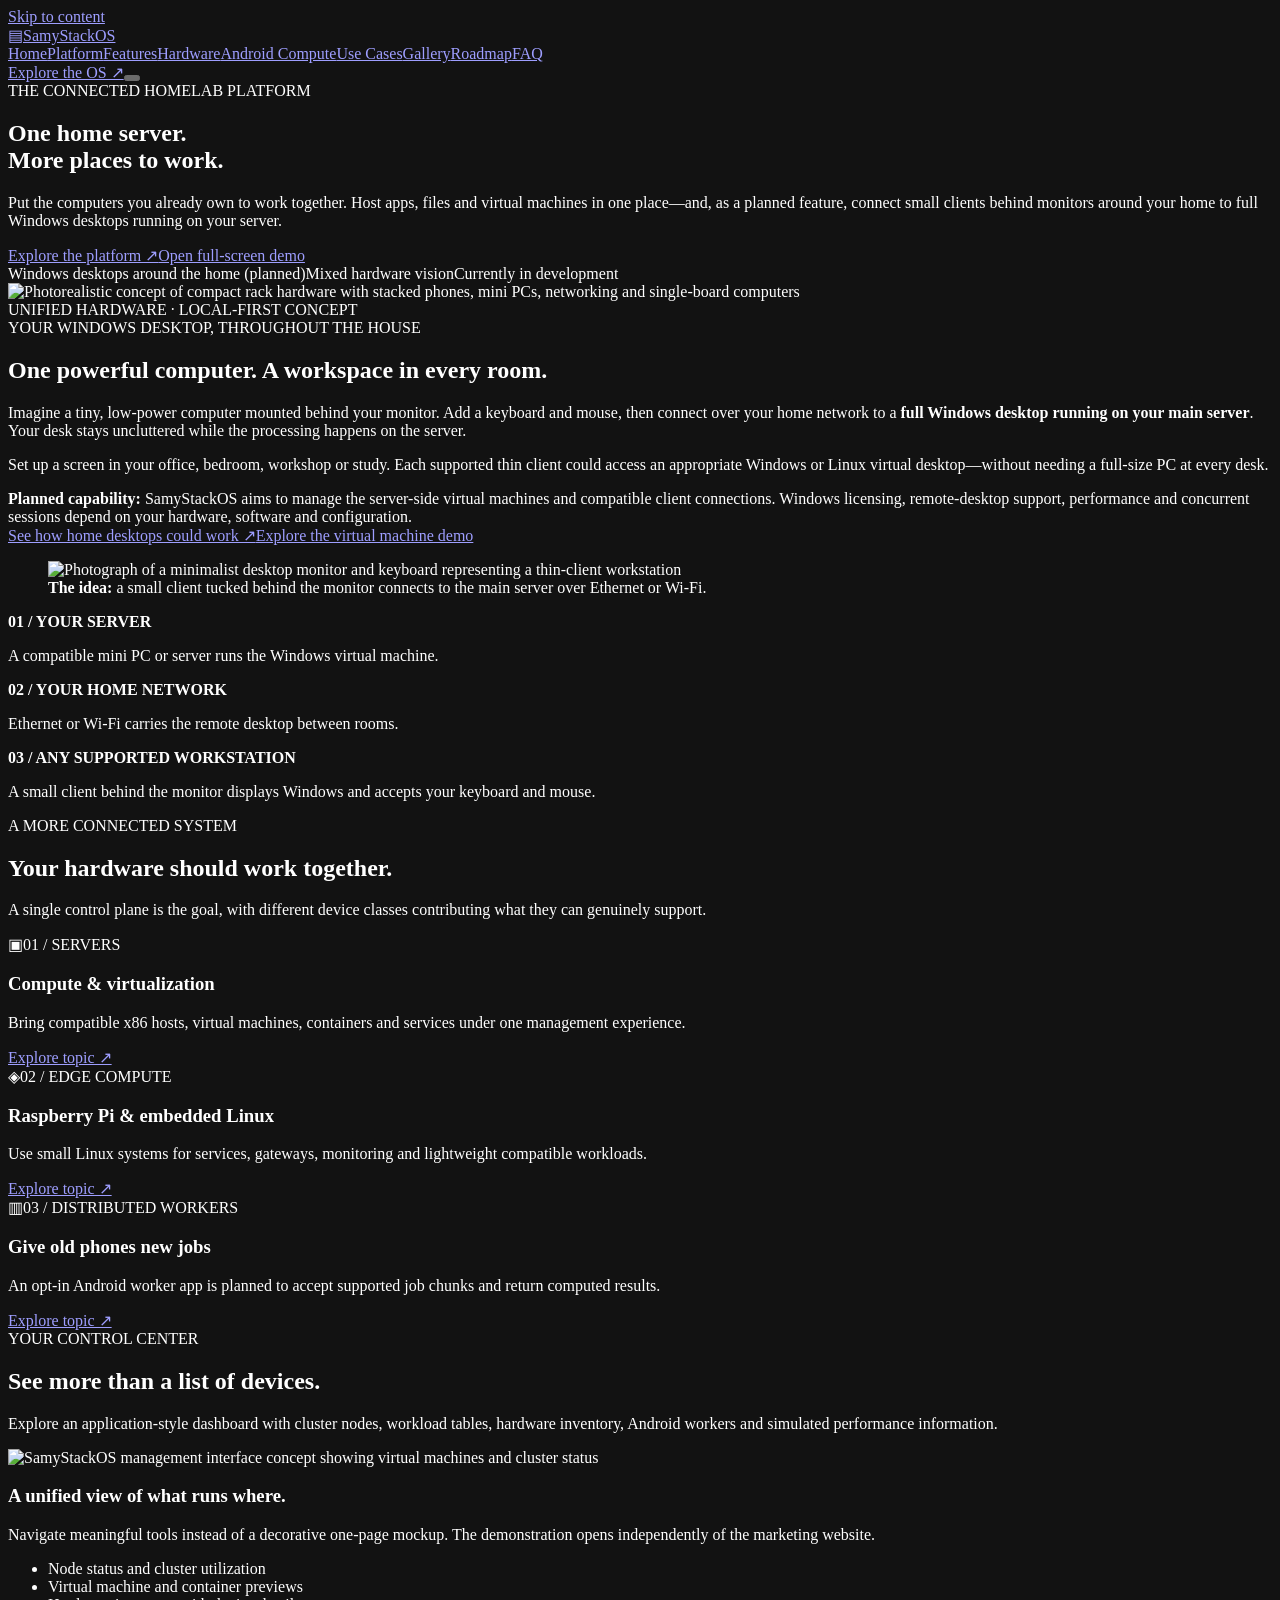
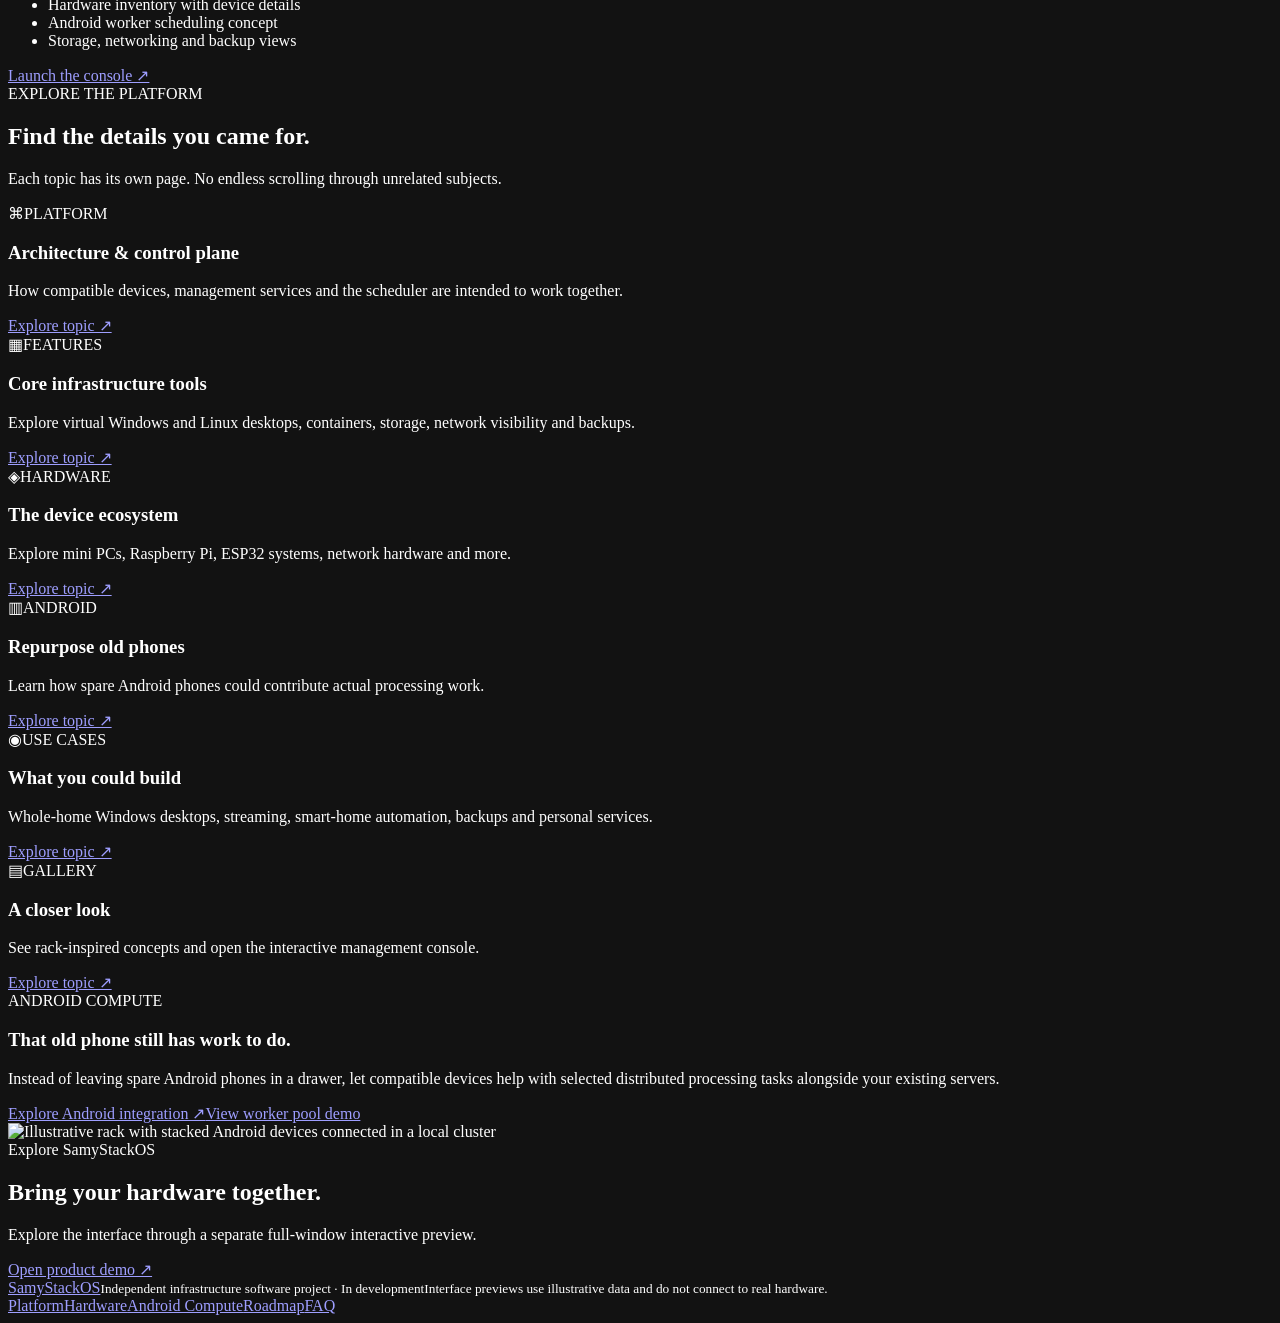
==== commit 749d435d: "Remove visible stock-photo attribution text from marketing captions" ====
--- a/docs/index.html
+++ b/docs/index.html
@@ -1 +1 @@
-<!doctype html><html lang="en"><head><meta charset="utf-8"><meta name="viewport" content="width=device-width,initial-scale=1"><meta name="theme-color" content="#111611"><meta name="color-scheme" content="dark"><title>Home | SamyStackOS</title><meta name="description" content="SamyStackOS explores unified homelab management for mini PCs, Raspberry Pi, Android compute workers and connected devices."><link rel="icon" href="/favicon.svg" type="image/svg+xml"><link rel="stylesheet" href="/rack-theme.css?v=20261114photo1"><script defer src="/site-theme.js?v=20261114photo1"></script><link rel="canonical" href="https://samystack.com/"><meta property="og:type" content="website"><meta property="og:site_name" content="SamyStackOS"><meta property="og:title" content="Home | SamyStackOS"><meta property="og:description" content="SamyStackOS explores unified homelab management for mini PCs, Raspberry Pi, Android compute workers and connected devices."><meta property="og:url" content="https://samystack.com/"><meta property="og:image" content="https://samystack.com/images/rack-wall.webp"></head><body class="rack-site"><div class="topline"></div><a href="#main" class="skip-link">Skip to content</a><header class="site-nav"><div class="wrap nav-shell"><a href="/" class="brand" aria-label="SamyStackOS home"><span class="brand-symbol">▤</span><span class="brand-name">SamyStack<span>OS</span></span></a><nav id="main-menu" class="desktop-links" aria-label="Main navigation"><a href="/" aria-current="page">Home</a><a href="/platform/">Platform</a><a href="/features/">Features</a><a href="/hardware/">Hardware</a><a href="/android/">Android Compute</a><a href="/use-cases/">Use Cases</a><a href="/gallery/">Gallery</a><a href="/roadmap/">Roadmap</a><a href="/faq/">FAQ</a></nav><a class="nav-action" href="/demo/?view=overview">Explore the OS ↗</a><button type="button" class="menu-toggle" aria-label="Open navigation" aria-controls="main-menu" aria-expanded="false"><i></i><i></i><i></i></button></div></header><main id="main"><section class="page-hero"><div class="wrap hero-shell"><div><span class="eyebrow">THE CONNECTED HOMELAB PLATFORM</span><h1>One home server.<br><span class="blue">More places to work.</span></h1><p class="hero-desc">Put the computers you already own to work together. Host apps, files and virtual machines in one place—and, as a planned feature, connect small clients behind monitors around your home to full Windows desktops running on your server.</p><div class="btn-group"><a class="btn-primary" href="/platform/">Explore the platform ↗</a><a class="btn-secondary" href="/demo/?view=hardware">Open full-screen demo</a></div><div class="hero-proof"><span class="proof-pip">Windows desktops around the home (planned)</span><span class="proof-pip">Mixed hardware vision</span><span class="proof-pip">Currently in development</span></div></div><div class="hero-art"><img src="/images/rack-wall.webp" alt="Photorealistic concept of compact rack hardware with stacked phones, mini PCs, networking and single-board computers" loading="eager"><div class="art-caption">UNIFIED HARDWARE · LOCAL-FIRST CONCEPT</div></div></div></section><section class="segment thin-showcase" id="thin-clients"><div class="wrap"><div class="thin-layout"><div class="thin-copy"><span class="eyebrow">YOUR WINDOWS DESKTOP, THROUGHOUT THE HOUSE</span><h2>One powerful computer. A workspace in every room.</h2><p>Imagine a tiny, low-power computer mounted behind your monitor. Add a keyboard and mouse, then connect over your home network to a <strong>full Windows desktop running on your main server</strong>. Your desk stays uncluttered while the processing happens on the server.</p><p>Set up a screen in your office, bedroom, workshop or study. Each supported thin client could access an appropriate Windows or Linux virtual desktop—without needing a full-size PC at every desk.</p><div class="thin-note"><strong>Planned capability:</strong> SamyStackOS aims to manage the server-side virtual machines and compatible client connections. Windows licensing, remote-desktop support, performance and concurrent sessions depend on your hardware, software and configuration.</div><div class="btn-group"><a class="btn-primary" href="/use-cases/#whole-home-desktops">See how home desktops could work ↗</a><a class="btn-secondary" href="/demo/?view=vms">Explore the virtual machine demo</a></div></div><figure class="thin-figure"><img src="https://images.unsplash.com/photo-1631747236906-0a6824a351b9?auto=format&fit=crop&w=1200&q=80" alt="Photograph of a minimalist desktop monitor and keyboard representing a thin-client workstation" loading="lazy"><figcaption><strong>The idea:</strong> a small client tucked behind the monitor connects to the main server over Ethernet or Wi-Fi. <a href="https://unsplash.com/photos/a-computer-monitor-sitting-on-top-of-a-desk-cn5Z4g23ssI" target="_blank" rel="noopener noreferrer">Desk photograph: Unsplash</a></figcaption></figure></div><div class="thin-steps" aria-label="How a thin-client desktop works"><div><b>01 / YOUR SERVER</b><p>A compatible mini PC or server runs the Windows virtual machine.</p></div><div><b>02 / YOUR HOME NETWORK</b><p>Ethernet or Wi-Fi carries the remote desktop between rooms.</p></div><div><b>03 / ANY SUPPORTED WORKSTATION</b><p>A small client behind the monitor displays Windows and accepts your keyboard and mouse.</p></div></div></div></section><section class="segment alt"><div class="wrap"><div class="section-lead"><span class="eyebrow">A MORE CONNECTED SYSTEM</span><h2>Your hardware should work together.</h2><p>A single control plane is the goal, with different device classes contributing what they can genuinely support.</p></div><div class="section-grid "><article class="tile"><span class="tile-icon" aria-hidden="true">▣</span><span class="tiny">01 / SERVERS</span><h3>Compute & virtualization</h3><p>Bring compatible x86 hosts, virtual machines, containers and services under one management experience.</p><a href="/features/">Explore topic ↗</a></article><article class="tile"><span class="tile-icon" aria-hidden="true">◈</span><span class="tiny">02 / EDGE COMPUTE</span><h3>Raspberry Pi & embedded Linux</h3><p>Use small Linux systems for services, gateways, monitoring and lightweight compatible workloads.</p><a href="/hardware/">Explore topic ↗</a></article><article class="tile"><span class="tile-icon" aria-hidden="true">▥</span><span class="tiny">03 / DISTRIBUTED WORKERS</span><h3>Give old phones new jobs</h3><p>An opt-in Android worker app is planned to accept supported job chunks and return computed results.</p><a href="/android/">Explore topic ↗</a></article></div></div></section><section class="segment "><div class="wrap"><div class="section-lead"><span class="eyebrow">YOUR CONTROL CENTER</span><h2>See more than a list of devices.</h2><p>Explore an application-style dashboard with cluster nodes, workload tables, hardware inventory, Android workers and simulated performance information.</p></div><div class="split"><div class="rack-preview"><img src="/shots/cluster-overview.svg" alt="SamyStackOS management interface concept showing virtual machines and cluster status" loading="lazy"></div><div><h3>A unified view of what runs where.</h3><p>Navigate meaningful tools instead of a decorative one-page mockup. The demonstration opens independently of the marketing website.</p><ul class="bullet-list"><li>Node status and cluster utilization</li><li>Virtual machine and container previews</li><li>Hardware inventory with device details</li><li>Android worker scheduling concept</li><li>Storage, networking and backup views</li></ul><a class="btn-primary" href="/demo/?view=overview">Launch the console ↗</a></div></div></div></section><section class="segment alt"><div class="wrap"><div class="section-lead"><span class="eyebrow">EXPLORE THE PLATFORM</span><h2>Find the details you came for.</h2><p>Each topic has its own page. No endless scrolling through unrelated subjects.</p></div><div class="section-grid "><article class="tile"><span class="tile-icon" aria-hidden="true">⌘</span><span class="tiny">PLATFORM</span><h3>Architecture & control plane</h3><p>How compatible devices, management services and the scheduler are intended to work together.</p><a href="/platform/">Explore topic ↗</a></article><article class="tile"><span class="tile-icon" aria-hidden="true">▦</span><span class="tiny">FEATURES</span><h3>Core infrastructure tools</h3><p>Explore virtual Windows and Linux desktops, containers, storage, network visibility and backups.</p><a href="/features/">Explore topic ↗</a></article><article class="tile"><span class="tile-icon" aria-hidden="true">◈</span><span class="tiny">HARDWARE</span><h3>The device ecosystem</h3><p>Explore mini PCs, Raspberry Pi, ESP32 systems, network hardware and more.</p><a href="/hardware/">Explore topic ↗</a></article><article class="tile"><span class="tile-icon" aria-hidden="true">▥</span><span class="tiny">ANDROID</span><h3>Repurpose old phones</h3><p>Learn how spare Android phones could contribute actual processing work.</p><a href="/android/">Explore topic ↗</a></article><article class="tile"><span class="tile-icon" aria-hidden="true">◉</span><span class="tiny">USE CASES</span><h3>What you could build</h3><p>Whole-home Windows desktops, streaming, smart-home automation, backups and personal services.</p><a href="/use-cases/">Explore topic ↗</a></article><article class="tile"><span class="tile-icon" aria-hidden="true">▤</span><span class="tiny">GALLERY</span><h3>A closer look</h3><p>See rack-inspired concepts and open the interactive management console.</p><a href="/gallery/">Explore topic ↗</a></article></div></div></section><section class="segment"><div class="wrap"><div class="android-banner"><div><span class="eyebrow">ANDROID COMPUTE</span><h3>That old phone still has work to do.</h3><p>Instead of leaving spare Android phones in a drawer, let compatible devices help with selected distributed processing tasks alongside your existing servers.</p><div class="btn-group"><a class="btn-primary" href="/android/">Explore Android integration ↗</a><a class="btn-secondary" href="/demo/?view=android">View worker pool demo</a></div></div><img src="/images/rack-wall.webp" alt="Illustrative rack with stacked Android devices connected in a local cluster" loading="lazy"></div></div></section></main><section class="bottom-band"><div class="wrap"><div><span class="eyebrow">Explore SamyStackOS</span><h2>Bring your hardware together.</h2><p>Explore the interface through a separate full-window interactive preview.</p></div><a class="btn-primary" href="/demo/?view=overview">Open product demo ↗</a></div></section><footer class="footer"><div class="wrap footer-shell"><div><a class="footer-brand" href="/">SamyStack<span>OS</span></a><small>Independent infrastructure software project · In development</small><small>Interface previews use illustrative data and do not connect to real hardware.</small></div><div class="footer-links"><a href="/platform/">Platform</a><a href="/hardware/">Hardware</a><a href="/android/">Android Compute</a><a href="/roadmap/">Roadmap</a><a href="/faq/">FAQ</a></div></div></footer></body></html>+<!doctype html><html lang="en"><head><meta charset="utf-8"><meta name="viewport" content="width=device-width,initial-scale=1"><meta name="theme-color" content="#111611"><meta name="color-scheme" content="dark"><title>Home | SamyStackOS</title><meta name="description" content="SamyStackOS explores unified homelab management for mini PCs, Raspberry Pi, Android compute workers and connected devices."><link rel="icon" href="/favicon.svg" type="image/svg+xml"><link rel="stylesheet" href="/rack-theme.css?v=20261114photo1"><script defer src="/site-theme.js?v=20261114photo1"></script><link rel="canonical" href="https://samystack.com/"><meta property="og:type" content="website"><meta property="og:site_name" content="SamyStackOS"><meta property="og:title" content="Home | SamyStackOS"><meta property="og:description" content="SamyStackOS explores unified homelab management for mini PCs, Raspberry Pi, Android compute workers and connected devices."><meta property="og:url" content="https://samystack.com/"><meta property="og:image" content="https://samystack.com/images/rack-wall.webp"></head><body class="rack-site"><div class="topline"></div><a href="#main" class="skip-link">Skip to content</a><header class="site-nav"><div class="wrap nav-shell"><a href="/" class="brand" aria-label="SamyStackOS home"><span class="brand-symbol">▤</span><span class="brand-name">SamyStack<span>OS</span></span></a><nav id="main-menu" class="desktop-links" aria-label="Main navigation"><a href="/" aria-current="page">Home</a><a href="/platform/">Platform</a><a href="/features/">Features</a><a href="/hardware/">Hardware</a><a href="/android/">Android Compute</a><a href="/use-cases/">Use Cases</a><a href="/gallery/">Gallery</a><a href="/roadmap/">Roadmap</a><a href="/faq/">FAQ</a></nav><a class="nav-action" href="/demo/?view=overview">Explore the OS ↗</a><button type="button" class="menu-toggle" aria-label="Open navigation" aria-controls="main-menu" aria-expanded="false"><i></i><i></i><i></i></button></div></header><main id="main"><section class="page-hero"><div class="wrap hero-shell"><div><span class="eyebrow">THE CONNECTED HOMELAB PLATFORM</span><h1>One home server.<br><span class="blue">More places to work.</span></h1><p class="hero-desc">Put the computers you already own to work together. Host apps, files and virtual machines in one place—and, as a planned feature, connect small clients behind monitors around your home to full Windows desktops running on your server.</p><div class="btn-group"><a class="btn-primary" href="/platform/">Explore the platform ↗</a><a class="btn-secondary" href="/demo/?view=hardware">Open full-screen demo</a></div><div class="hero-proof"><span class="proof-pip">Windows desktops around the home (planned)</span><span class="proof-pip">Mixed hardware vision</span><span class="proof-pip">Currently in development</span></div></div><div class="hero-art"><img src="/images/rack-wall.webp" alt="Photorealistic concept of compact rack hardware with stacked phones, mini PCs, networking and single-board computers" loading="eager"><div class="art-caption">UNIFIED HARDWARE · LOCAL-FIRST CONCEPT</div></div></div></section><section class="segment thin-showcase" id="thin-clients"><div class="wrap"><div class="thin-layout"><div class="thin-copy"><span class="eyebrow">YOUR WINDOWS DESKTOP, THROUGHOUT THE HOUSE</span><h2>One powerful computer. A workspace in every room.</h2><p>Imagine a tiny, low-power computer mounted behind your monitor. Add a keyboard and mouse, then connect over your home network to a <strong>full Windows desktop running on your main server</strong>. Your desk stays uncluttered while the processing happens on the server.</p><p>Set up a screen in your office, bedroom, workshop or study. Each supported thin client could access an appropriate Windows or Linux virtual desktop—without needing a full-size PC at every desk.</p><div class="thin-note"><strong>Planned capability:</strong> SamyStackOS aims to manage the server-side virtual machines and compatible client connections. Windows licensing, remote-desktop support, performance and concurrent sessions depend on your hardware, software and configuration.</div><div class="btn-group"><a class="btn-primary" href="/use-cases/#whole-home-desktops">See how home desktops could work ↗</a><a class="btn-secondary" href="/demo/?view=vms">Explore the virtual machine demo</a></div></div><figure class="thin-figure"><img src="https://images.unsplash.com/photo-1631747236906-0a6824a351b9?auto=format&fit=crop&w=1200&q=80" alt="Photograph of a minimalist desktop monitor and keyboard representing a thin-client workstation" loading="lazy"><figcaption><strong>The idea:</strong> a small client tucked behind the monitor connects to the main server over Ethernet or Wi-Fi.</figcaption></figure></div><div class="thin-steps" aria-label="How a thin-client desktop works"><div><b>01 / YOUR SERVER</b><p>A compatible mini PC or server runs the Windows virtual machine.</p></div><div><b>02 / YOUR HOME NETWORK</b><p>Ethernet or Wi-Fi carries the remote desktop between rooms.</p></div><div><b>03 / ANY SUPPORTED WORKSTATION</b><p>A small client behind the monitor displays Windows and accepts your keyboard and mouse.</p></div></div></div></section><section class="segment alt"><div class="wrap"><div class="section-lead"><span class="eyebrow">A MORE CONNECTED SYSTEM</span><h2>Your hardware should work together.</h2><p>A single control plane is the goal, with different device classes contributing what they can genuinely support.</p></div><div class="section-grid "><article class="tile"><span class="tile-icon" aria-hidden="true">▣</span><span class="tiny">01 / SERVERS</span><h3>Compute & virtualization</h3><p>Bring compatible x86 hosts, virtual machines, containers and services under one management experience.</p><a href="/features/">Explore topic ↗</a></article><article class="tile"><span class="tile-icon" aria-hidden="true">◈</span><span class="tiny">02 / EDGE COMPUTE</span><h3>Raspberry Pi & embedded Linux</h3><p>Use small Linux systems for services, gateways, monitoring and lightweight compatible workloads.</p><a href="/hardware/">Explore topic ↗</a></article><article class="tile"><span class="tile-icon" aria-hidden="true">▥</span><span class="tiny">03 / DISTRIBUTED WORKERS</span><h3>Give old phones new jobs</h3><p>An opt-in Android worker app is planned to accept supported job chunks and return computed results.</p><a href="/android/">Explore topic ↗</a></article></div></div></section><section class="segment "><div class="wrap"><div class="section-lead"><span class="eyebrow">YOUR CONTROL CENTER</span><h2>See more than a list of devices.</h2><p>Explore an application-style dashboard with cluster nodes, workload tables, hardware inventory, Android workers and simulated performance information.</p></div><div class="split"><div class="rack-preview"><img src="/shots/cluster-overview.svg" alt="SamyStackOS management interface concept showing virtual machines and cluster status" loading="lazy"></div><div><h3>A unified view of what runs where.</h3><p>Navigate meaningful tools instead of a decorative one-page mockup. The demonstration opens independently of the marketing website.</p><ul class="bullet-list"><li>Node status and cluster utilization</li><li>Virtual machine and container previews</li><li>Hardware inventory with device details</li><li>Android worker scheduling concept</li><li>Storage, networking and backup views</li></ul><a class="btn-primary" href="/demo/?view=overview">Launch the console ↗</a></div></div></div></section><section class="segment alt"><div class="wrap"><div class="section-lead"><span class="eyebrow">EXPLORE THE PLATFORM</span><h2>Find the details you came for.</h2><p>Each topic has its own page. No endless scrolling through unrelated subjects.</p></div><div class="section-grid "><article class="tile"><span class="tile-icon" aria-hidden="true">⌘</span><span class="tiny">PLATFORM</span><h3>Architecture & control plane</h3><p>How compatible devices, management services and the scheduler are intended to work together.</p><a href="/platform/">Explore topic ↗</a></article><article class="tile"><span class="tile-icon" aria-hidden="true">▦</span><span class="tiny">FEATURES</span><h3>Core infrastructure tools</h3><p>Explore virtual Windows and Linux desktops, containers, storage, network visibility and backups.</p><a href="/features/">Explore topic ↗</a></article><article class="tile"><span class="tile-icon" aria-hidden="true">◈</span><span class="tiny">HARDWARE</span><h3>The device ecosystem</h3><p>Explore mini PCs, Raspberry Pi, ESP32 systems, network hardware and more.</p><a href="/hardware/">Explore topic ↗</a></article><article class="tile"><span class="tile-icon" aria-hidden="true">▥</span><span class="tiny">ANDROID</span><h3>Repurpose old phones</h3><p>Learn how spare Android phones could contribute actual processing work.</p><a href="/android/">Explore topic ↗</a></article><article class="tile"><span class="tile-icon" aria-hidden="true">◉</span><span class="tiny">USE CASES</span><h3>What you could build</h3><p>Whole-home Windows desktops, streaming, smart-home automation, backups and personal services.</p><a href="/use-cases/">Explore topic ↗</a></article><article class="tile"><span class="tile-icon" aria-hidden="true">▤</span><span class="tiny">GALLERY</span><h3>A closer look</h3><p>See rack-inspired concepts and open the interactive management console.</p><a href="/gallery/">Explore topic ↗</a></article></div></div></section><section class="segment"><div class="wrap"><div class="android-banner"><div><span class="eyebrow">ANDROID COMPUTE</span><h3>That old phone still has work to do.</h3><p>Instead of leaving spare Android phones in a drawer, let compatible devices help with selected distributed processing tasks alongside your existing servers.</p><div class="btn-group"><a class="btn-primary" href="/android/">Explore Android integration ↗</a><a class="btn-secondary" href="/demo/?view=android">View worker pool demo</a></div></div><img src="/images/rack-wall.webp" alt="Illustrative rack with stacked Android devices connected in a local cluster" loading="lazy"></div></div></section></main><section class="bottom-band"><div class="wrap"><div><span class="eyebrow">Explore SamyStackOS</span><h2>Bring your hardware together.</h2><p>Explore the interface through a separate full-window interactive preview.</p></div><a class="btn-primary" href="/demo/?view=overview">Open product demo ↗</a></div></section><footer class="footer"><div class="wrap footer-shell"><div><a class="footer-brand" href="/">SamyStack<span>OS</span></a><small>Independent infrastructure software project · In development</small><small>Interface previews use illustrative data and do not connect to real hardware.</small></div><div class="footer-links"><a href="/platform/">Platform</a><a href="/hardware/">Hardware</a><a href="/android/">Android Compute</a><a href="/roadmap/">Roadmap</a><a href="/faq/">FAQ</a></div></div></footer></body></html>
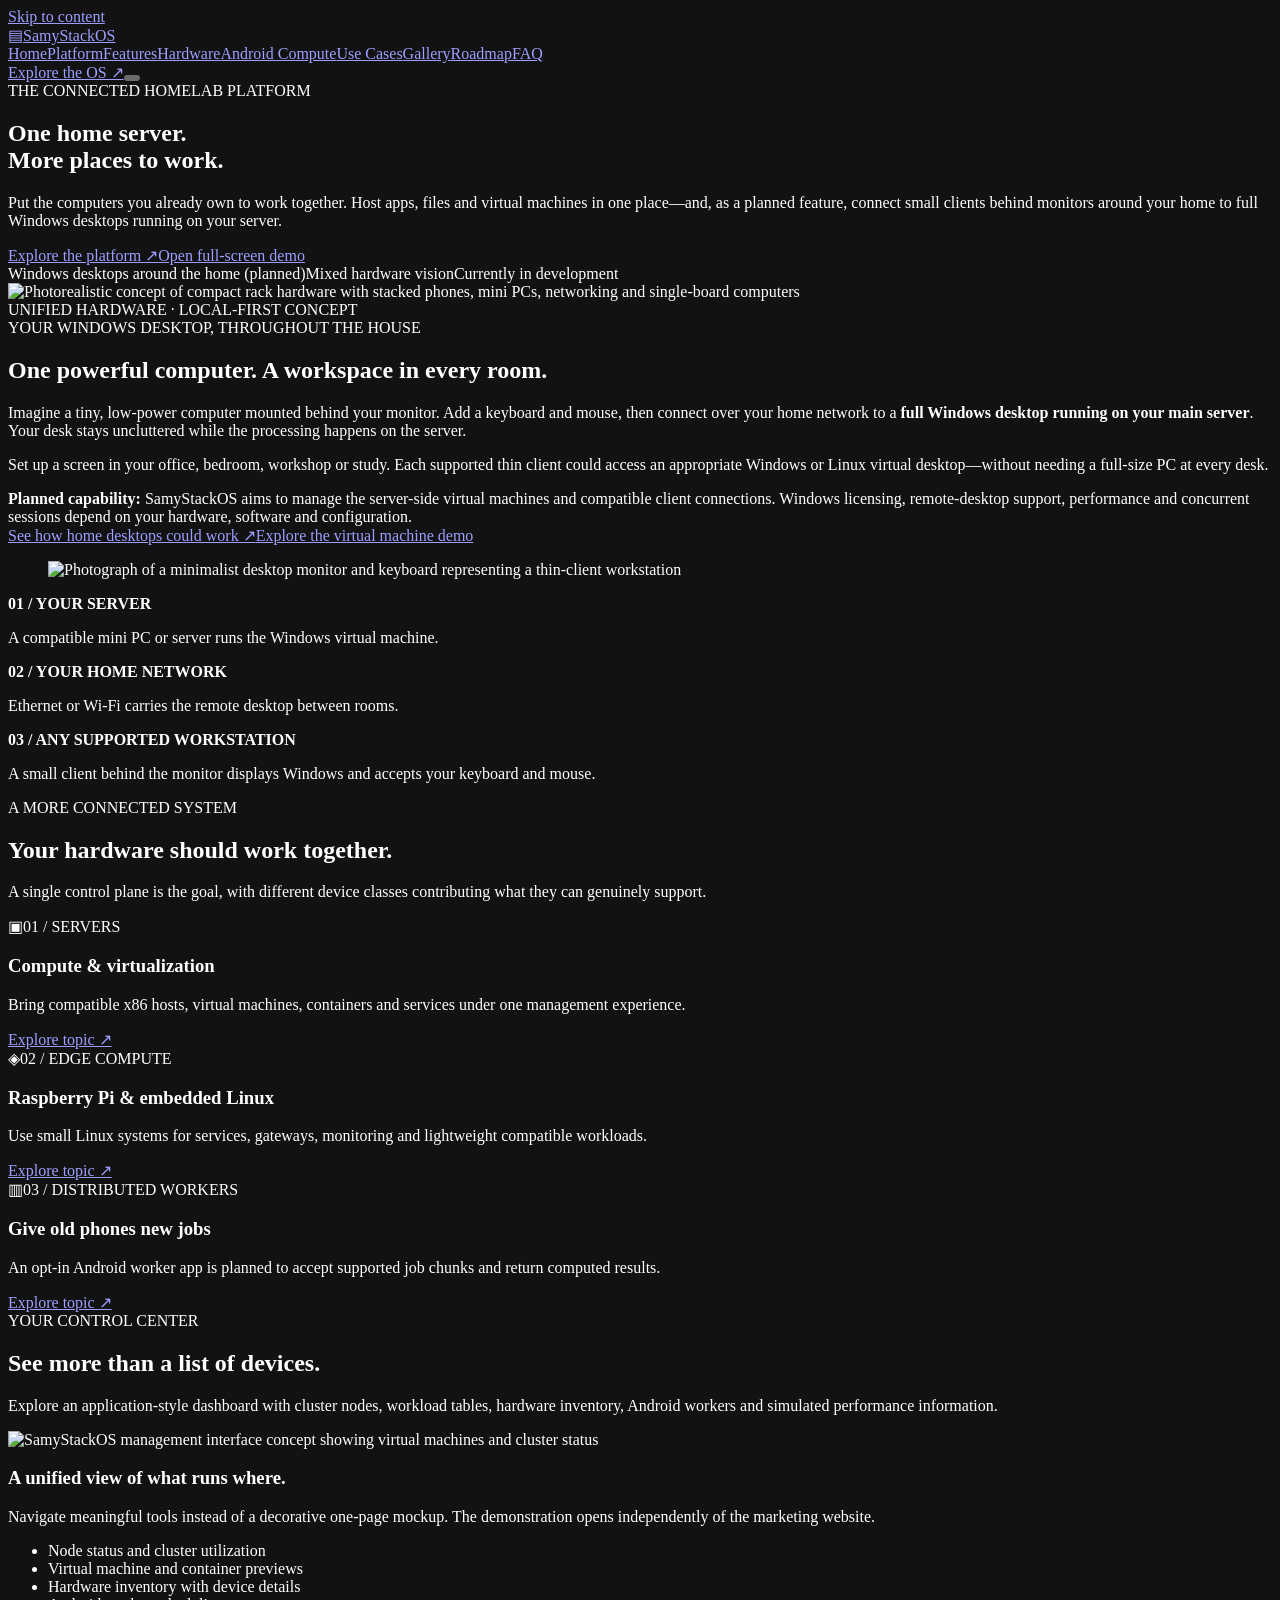
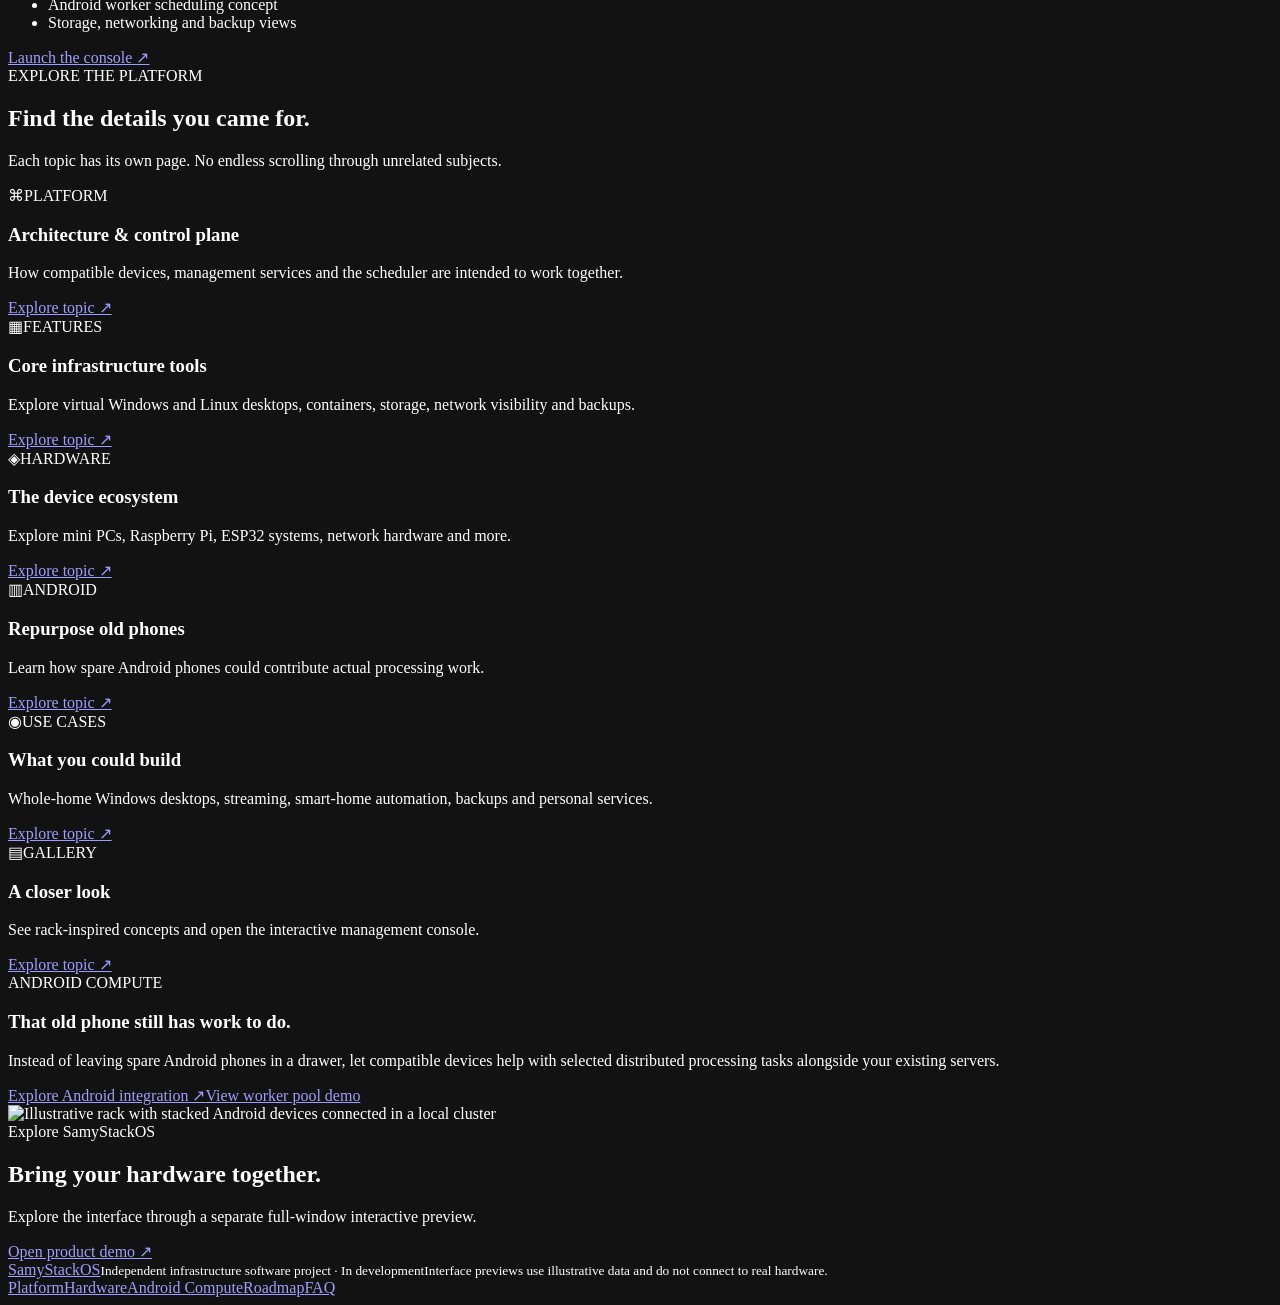
==== commit fef63791: "Remove thin-client photo captions; keep explanations in body copy" ====
--- a/docs/index.html
+++ b/docs/index.html
@@ -1 +1 @@
-<!doctype html><html lang="en"><head><meta charset="utf-8"><meta name="viewport" content="width=device-width,initial-scale=1"><meta name="theme-color" content="#111611"><meta name="color-scheme" content="dark"><title>Home | SamyStackOS</title><meta name="description" content="SamyStackOS explores unified homelab management for mini PCs, Raspberry Pi, Android compute workers and connected devices."><link rel="icon" href="/favicon.svg" type="image/svg+xml"><link rel="stylesheet" href="/rack-theme.css?v=20261114photo1"><script defer src="/site-theme.js?v=20261114photo1"></script><link rel="canonical" href="https://samystack.com/"><meta property="og:type" content="website"><meta property="og:site_name" content="SamyStackOS"><meta property="og:title" content="Home | SamyStackOS"><meta property="og:description" content="SamyStackOS explores unified homelab management for mini PCs, Raspberry Pi, Android compute workers and connected devices."><meta property="og:url" content="https://samystack.com/"><meta property="og:image" content="https://samystack.com/images/rack-wall.webp"></head><body class="rack-site"><div class="topline"></div><a href="#main" class="skip-link">Skip to content</a><header class="site-nav"><div class="wrap nav-shell"><a href="/" class="brand" aria-label="SamyStackOS home"><span class="brand-symbol">▤</span><span class="brand-name">SamyStack<span>OS</span></span></a><nav id="main-menu" class="desktop-links" aria-label="Main navigation"><a href="/" aria-current="page">Home</a><a href="/platform/">Platform</a><a href="/features/">Features</a><a href="/hardware/">Hardware</a><a href="/android/">Android Compute</a><a href="/use-cases/">Use Cases</a><a href="/gallery/">Gallery</a><a href="/roadmap/">Roadmap</a><a href="/faq/">FAQ</a></nav><a class="nav-action" href="/demo/?view=overview">Explore the OS ↗</a><button type="button" class="menu-toggle" aria-label="Open navigation" aria-controls="main-menu" aria-expanded="false"><i></i><i></i><i></i></button></div></header><main id="main"><section class="page-hero"><div class="wrap hero-shell"><div><span class="eyebrow">THE CONNECTED HOMELAB PLATFORM</span><h1>One home server.<br><span class="blue">More places to work.</span></h1><p class="hero-desc">Put the computers you already own to work together. Host apps, files and virtual machines in one place—and, as a planned feature, connect small clients behind monitors around your home to full Windows desktops running on your server.</p><div class="btn-group"><a class="btn-primary" href="/platform/">Explore the platform ↗</a><a class="btn-secondary" href="/demo/?view=hardware">Open full-screen demo</a></div><div class="hero-proof"><span class="proof-pip">Windows desktops around the home (planned)</span><span class="proof-pip">Mixed hardware vision</span><span class="proof-pip">Currently in development</span></div></div><div class="hero-art"><img src="/images/rack-wall.webp" alt="Photorealistic concept of compact rack hardware with stacked phones, mini PCs, networking and single-board computers" loading="eager"><div class="art-caption">UNIFIED HARDWARE · LOCAL-FIRST CONCEPT</div></div></div></section><section class="segment thin-showcase" id="thin-clients"><div class="wrap"><div class="thin-layout"><div class="thin-copy"><span class="eyebrow">YOUR WINDOWS DESKTOP, THROUGHOUT THE HOUSE</span><h2>One powerful computer. A workspace in every room.</h2><p>Imagine a tiny, low-power computer mounted behind your monitor. Add a keyboard and mouse, then connect over your home network to a <strong>full Windows desktop running on your main server</strong>. Your desk stays uncluttered while the processing happens on the server.</p><p>Set up a screen in your office, bedroom, workshop or study. Each supported thin client could access an appropriate Windows or Linux virtual desktop—without needing a full-size PC at every desk.</p><div class="thin-note"><strong>Planned capability:</strong> SamyStackOS aims to manage the server-side virtual machines and compatible client connections. Windows licensing, remote-desktop support, performance and concurrent sessions depend on your hardware, software and configuration.</div><div class="btn-group"><a class="btn-primary" href="/use-cases/#whole-home-desktops">See how home desktops could work ↗</a><a class="btn-secondary" href="/demo/?view=vms">Explore the virtual machine demo</a></div></div><figure class="thin-figure"><img src="https://images.unsplash.com/photo-1631747236906-0a6824a351b9?auto=format&fit=crop&w=1200&q=80" alt="Photograph of a minimalist desktop monitor and keyboard representing a thin-client workstation" loading="lazy"><figcaption><strong>The idea:</strong> a small client tucked behind the monitor connects to the main server over Ethernet or Wi-Fi.</figcaption></figure></div><div class="thin-steps" aria-label="How a thin-client desktop works"><div><b>01 / YOUR SERVER</b><p>A compatible mini PC or server runs the Windows virtual machine.</p></div><div><b>02 / YOUR HOME NETWORK</b><p>Ethernet or Wi-Fi carries the remote desktop between rooms.</p></div><div><b>03 / ANY SUPPORTED WORKSTATION</b><p>A small client behind the monitor displays Windows and accepts your keyboard and mouse.</p></div></div></div></section><section class="segment alt"><div class="wrap"><div class="section-lead"><span class="eyebrow">A MORE CONNECTED SYSTEM</span><h2>Your hardware should work together.</h2><p>A single control plane is the goal, with different device classes contributing what they can genuinely support.</p></div><div class="section-grid "><article class="tile"><span class="tile-icon" aria-hidden="true">▣</span><span class="tiny">01 / SERVERS</span><h3>Compute & virtualization</h3><p>Bring compatible x86 hosts, virtual machines, containers and services under one management experience.</p><a href="/features/">Explore topic ↗</a></article><article class="tile"><span class="tile-icon" aria-hidden="true">◈</span><span class="tiny">02 / EDGE COMPUTE</span><h3>Raspberry Pi & embedded Linux</h3><p>Use small Linux systems for services, gateways, monitoring and lightweight compatible workloads.</p><a href="/hardware/">Explore topic ↗</a></article><article class="tile"><span class="tile-icon" aria-hidden="true">▥</span><span class="tiny">03 / DISTRIBUTED WORKERS</span><h3>Give old phones new jobs</h3><p>An opt-in Android worker app is planned to accept supported job chunks and return computed results.</p><a href="/android/">Explore topic ↗</a></article></div></div></section><section class="segment "><div class="wrap"><div class="section-lead"><span class="eyebrow">YOUR CONTROL CENTER</span><h2>See more than a list of devices.</h2><p>Explore an application-style dashboard with cluster nodes, workload tables, hardware inventory, Android workers and simulated performance information.</p></div><div class="split"><div class="rack-preview"><img src="/shots/cluster-overview.svg" alt="SamyStackOS management interface concept showing virtual machines and cluster status" loading="lazy"></div><div><h3>A unified view of what runs where.</h3><p>Navigate meaningful tools instead of a decorative one-page mockup. The demonstration opens independently of the marketing website.</p><ul class="bullet-list"><li>Node status and cluster utilization</li><li>Virtual machine and container previews</li><li>Hardware inventory with device details</li><li>Android worker scheduling concept</li><li>Storage, networking and backup views</li></ul><a class="btn-primary" href="/demo/?view=overview">Launch the console ↗</a></div></div></div></section><section class="segment alt"><div class="wrap"><div class="section-lead"><span class="eyebrow">EXPLORE THE PLATFORM</span><h2>Find the details you came for.</h2><p>Each topic has its own page. No endless scrolling through unrelated subjects.</p></div><div class="section-grid "><article class="tile"><span class="tile-icon" aria-hidden="true">⌘</span><span class="tiny">PLATFORM</span><h3>Architecture & control plane</h3><p>How compatible devices, management services and the scheduler are intended to work together.</p><a href="/platform/">Explore topic ↗</a></article><article class="tile"><span class="tile-icon" aria-hidden="true">▦</span><span class="tiny">FEATURES</span><h3>Core infrastructure tools</h3><p>Explore virtual Windows and Linux desktops, containers, storage, network visibility and backups.</p><a href="/features/">Explore topic ↗</a></article><article class="tile"><span class="tile-icon" aria-hidden="true">◈</span><span class="tiny">HARDWARE</span><h3>The device ecosystem</h3><p>Explore mini PCs, Raspberry Pi, ESP32 systems, network hardware and more.</p><a href="/hardware/">Explore topic ↗</a></article><article class="tile"><span class="tile-icon" aria-hidden="true">▥</span><span class="tiny">ANDROID</span><h3>Repurpose old phones</h3><p>Learn how spare Android phones could contribute actual processing work.</p><a href="/android/">Explore topic ↗</a></article><article class="tile"><span class="tile-icon" aria-hidden="true">◉</span><span class="tiny">USE CASES</span><h3>What you could build</h3><p>Whole-home Windows desktops, streaming, smart-home automation, backups and personal services.</p><a href="/use-cases/">Explore topic ↗</a></article><article class="tile"><span class="tile-icon" aria-hidden="true">▤</span><span class="tiny">GALLERY</span><h3>A closer look</h3><p>See rack-inspired concepts and open the interactive management console.</p><a href="/gallery/">Explore topic ↗</a></article></div></div></section><section class="segment"><div class="wrap"><div class="android-banner"><div><span class="eyebrow">ANDROID COMPUTE</span><h3>That old phone still has work to do.</h3><p>Instead of leaving spare Android phones in a drawer, let compatible devices help with selected distributed processing tasks alongside your existing servers.</p><div class="btn-group"><a class="btn-primary" href="/android/">Explore Android integration ↗</a><a class="btn-secondary" href="/demo/?view=android">View worker pool demo</a></div></div><img src="/images/rack-wall.webp" alt="Illustrative rack with stacked Android devices connected in a local cluster" loading="lazy"></div></div></section></main><section class="bottom-band"><div class="wrap"><div><span class="eyebrow">Explore SamyStackOS</span><h2>Bring your hardware together.</h2><p>Explore the interface through a separate full-window interactive preview.</p></div><a class="btn-primary" href="/demo/?view=overview">Open product demo ↗</a></div></section><footer class="footer"><div class="wrap footer-shell"><div><a class="footer-brand" href="/">SamyStack<span>OS</span></a><small>Independent infrastructure software project · In development</small><small>Interface previews use illustrative data and do not connect to real hardware.</small></div><div class="footer-links"><a href="/platform/">Platform</a><a href="/hardware/">Hardware</a><a href="/android/">Android Compute</a><a href="/roadmap/">Roadmap</a><a href="/faq/">FAQ</a></div></div></footer></body></html>+<!doctype html><html lang="en"><head><meta charset="utf-8"><meta name="viewport" content="width=device-width,initial-scale=1"><meta name="theme-color" content="#111611"><meta name="color-scheme" content="dark"><title>Home | SamyStackOS</title><meta name="description" content="SamyStackOS explores unified homelab management for mini PCs, Raspberry Pi, Android compute workers and connected devices."><link rel="icon" href="/favicon.svg" type="image/svg+xml"><link rel="stylesheet" href="/rack-theme.css?v=20261114photo1"><script defer src="/site-theme.js?v=20261114photo1"></script><link rel="canonical" href="https://samystack.com/"><meta property="og:type" content="website"><meta property="og:site_name" content="SamyStackOS"><meta property="og:title" content="Home | SamyStackOS"><meta property="og:description" content="SamyStackOS explores unified homelab management for mini PCs, Raspberry Pi, Android compute workers and connected devices."><meta property="og:url" content="https://samystack.com/"><meta property="og:image" content="https://samystack.com/images/rack-wall.webp"></head><body class="rack-site"><div class="topline"></div><a href="#main" class="skip-link">Skip to content</a><header class="site-nav"><div class="wrap nav-shell"><a href="/" class="brand" aria-label="SamyStackOS home"><span class="brand-symbol">▤</span><span class="brand-name">SamyStack<span>OS</span></span></a><nav id="main-menu" class="desktop-links" aria-label="Main navigation"><a href="/" aria-current="page">Home</a><a href="/platform/">Platform</a><a href="/features/">Features</a><a href="/hardware/">Hardware</a><a href="/android/">Android Compute</a><a href="/use-cases/">Use Cases</a><a href="/gallery/">Gallery</a><a href="/roadmap/">Roadmap</a><a href="/faq/">FAQ</a></nav><a class="nav-action" href="/demo/?view=overview">Explore the OS ↗</a><button type="button" class="menu-toggle" aria-label="Open navigation" aria-controls="main-menu" aria-expanded="false"><i></i><i></i><i></i></button></div></header><main id="main"><section class="page-hero"><div class="wrap hero-shell"><div><span class="eyebrow">THE CONNECTED HOMELAB PLATFORM</span><h1>One home server.<br><span class="blue">More places to work.</span></h1><p class="hero-desc">Put the computers you already own to work together. Host apps, files and virtual machines in one place—and, as a planned feature, connect small clients behind monitors around your home to full Windows desktops running on your server.</p><div class="btn-group"><a class="btn-primary" href="/platform/">Explore the platform ↗</a><a class="btn-secondary" href="/demo/?view=hardware">Open full-screen demo</a></div><div class="hero-proof"><span class="proof-pip">Windows desktops around the home (planned)</span><span class="proof-pip">Mixed hardware vision</span><span class="proof-pip">Currently in development</span></div></div><div class="hero-art"><img src="/images/rack-wall.webp" alt="Photorealistic concept of compact rack hardware with stacked phones, mini PCs, networking and single-board computers" loading="eager"><div class="art-caption">UNIFIED HARDWARE · LOCAL-FIRST CONCEPT</div></div></div></section><section class="segment thin-showcase" id="thin-clients"><div class="wrap"><div class="thin-layout"><div class="thin-copy"><span class="eyebrow">YOUR WINDOWS DESKTOP, THROUGHOUT THE HOUSE</span><h2>One powerful computer. A workspace in every room.</h2><p>Imagine a tiny, low-power computer mounted behind your monitor. Add a keyboard and mouse, then connect over your home network to a <strong>full Windows desktop running on your main server</strong>. Your desk stays uncluttered while the processing happens on the server.</p><p>Set up a screen in your office, bedroom, workshop or study. Each supported thin client could access an appropriate Windows or Linux virtual desktop—without needing a full-size PC at every desk.</p><div class="thin-note"><strong>Planned capability:</strong> SamyStackOS aims to manage the server-side virtual machines and compatible client connections. Windows licensing, remote-desktop support, performance and concurrent sessions depend on your hardware, software and configuration.</div><div class="btn-group"><a class="btn-primary" href="/use-cases/#whole-home-desktops">See how home desktops could work ↗</a><a class="btn-secondary" href="/demo/?view=vms">Explore the virtual machine demo</a></div></div><figure class="thin-figure"><img src="https://images.unsplash.com/photo-1631747236906-0a6824a351b9?auto=format&fit=crop&w=1200&q=80" alt="Photograph of a minimalist desktop monitor and keyboard representing a thin-client workstation" loading="lazy"></figure></div><div class="thin-steps" aria-label="How a thin-client desktop works"><div><b>01 / YOUR SERVER</b><p>A compatible mini PC or server runs the Windows virtual machine.</p></div><div><b>02 / YOUR HOME NETWORK</b><p>Ethernet or Wi-Fi carries the remote desktop between rooms.</p></div><div><b>03 / ANY SUPPORTED WORKSTATION</b><p>A small client behind the monitor displays Windows and accepts your keyboard and mouse.</p></div></div></div></section><section class="segment alt"><div class="wrap"><div class="section-lead"><span class="eyebrow">A MORE CONNECTED SYSTEM</span><h2>Your hardware should work together.</h2><p>A single control plane is the goal, with different device classes contributing what they can genuinely support.</p></div><div class="section-grid "><article class="tile"><span class="tile-icon" aria-hidden="true">▣</span><span class="tiny">01 / SERVERS</span><h3>Compute & virtualization</h3><p>Bring compatible x86 hosts, virtual machines, containers and services under one management experience.</p><a href="/features/">Explore topic ↗</a></article><article class="tile"><span class="tile-icon" aria-hidden="true">◈</span><span class="tiny">02 / EDGE COMPUTE</span><h3>Raspberry Pi & embedded Linux</h3><p>Use small Linux systems for services, gateways, monitoring and lightweight compatible workloads.</p><a href="/hardware/">Explore topic ↗</a></article><article class="tile"><span class="tile-icon" aria-hidden="true">▥</span><span class="tiny">03 / DISTRIBUTED WORKERS</span><h3>Give old phones new jobs</h3><p>An opt-in Android worker app is planned to accept supported job chunks and return computed results.</p><a href="/android/">Explore topic ↗</a></article></div></div></section><section class="segment "><div class="wrap"><div class="section-lead"><span class="eyebrow">YOUR CONTROL CENTER</span><h2>See more than a list of devices.</h2><p>Explore an application-style dashboard with cluster nodes, workload tables, hardware inventory, Android workers and simulated performance information.</p></div><div class="split"><div class="rack-preview"><img src="/shots/cluster-overview.svg" alt="SamyStackOS management interface concept showing virtual machines and cluster status" loading="lazy"></div><div><h3>A unified view of what runs where.</h3><p>Navigate meaningful tools instead of a decorative one-page mockup. The demonstration opens independently of the marketing website.</p><ul class="bullet-list"><li>Node status and cluster utilization</li><li>Virtual machine and container previews</li><li>Hardware inventory with device details</li><li>Android worker scheduling concept</li><li>Storage, networking and backup views</li></ul><a class="btn-primary" href="/demo/?view=overview">Launch the console ↗</a></div></div></div></section><section class="segment alt"><div class="wrap"><div class="section-lead"><span class="eyebrow">EXPLORE THE PLATFORM</span><h2>Find the details you came for.</h2><p>Each topic has its own page. No endless scrolling through unrelated subjects.</p></div><div class="section-grid "><article class="tile"><span class="tile-icon" aria-hidden="true">⌘</span><span class="tiny">PLATFORM</span><h3>Architecture & control plane</h3><p>How compatible devices, management services and the scheduler are intended to work together.</p><a href="/platform/">Explore topic ↗</a></article><article class="tile"><span class="tile-icon" aria-hidden="true">▦</span><span class="tiny">FEATURES</span><h3>Core infrastructure tools</h3><p>Explore virtual Windows and Linux desktops, containers, storage, network visibility and backups.</p><a href="/features/">Explore topic ↗</a></article><article class="tile"><span class="tile-icon" aria-hidden="true">◈</span><span class="tiny">HARDWARE</span><h3>The device ecosystem</h3><p>Explore mini PCs, Raspberry Pi, ESP32 systems, network hardware and more.</p><a href="/hardware/">Explore topic ↗</a></article><article class="tile"><span class="tile-icon" aria-hidden="true">▥</span><span class="tiny">ANDROID</span><h3>Repurpose old phones</h3><p>Learn how spare Android phones could contribute actual processing work.</p><a href="/android/">Explore topic ↗</a></article><article class="tile"><span class="tile-icon" aria-hidden="true">◉</span><span class="tiny">USE CASES</span><h3>What you could build</h3><p>Whole-home Windows desktops, streaming, smart-home automation, backups and personal services.</p><a href="/use-cases/">Explore topic ↗</a></article><article class="tile"><span class="tile-icon" aria-hidden="true">▤</span><span class="tiny">GALLERY</span><h3>A closer look</h3><p>See rack-inspired concepts and open the interactive management console.</p><a href="/gallery/">Explore topic ↗</a></article></div></div></section><section class="segment"><div class="wrap"><div class="android-banner"><div><span class="eyebrow">ANDROID COMPUTE</span><h3>That old phone still has work to do.</h3><p>Instead of leaving spare Android phones in a drawer, let compatible devices help with selected distributed processing tasks alongside your existing servers.</p><div class="btn-group"><a class="btn-primary" href="/android/">Explore Android integration ↗</a><a class="btn-secondary" href="/demo/?view=android">View worker pool demo</a></div></div><img src="/images/rack-wall.webp" alt="Illustrative rack with stacked Android devices connected in a local cluster" loading="lazy"></div></div></section></main><section class="bottom-band"><div class="wrap"><div><span class="eyebrow">Explore SamyStackOS</span><h2>Bring your hardware together.</h2><p>Explore the interface through a separate full-window interactive preview.</p></div><a class="btn-primary" href="/demo/?view=overview">Open product demo ↗</a></div></section><footer class="footer"><div class="wrap footer-shell"><div><a class="footer-brand" href="/">SamyStack<span>OS</span></a><small>Independent infrastructure software project · In development</small><small>Interface previews use illustrative data and do not connect to real hardware.</small></div><div class="footer-links"><a href="/platform/">Platform</a><a href="/hardware/">Hardware</a><a href="/android/">Android Compute</a><a href="/roadmap/">Roadmap</a><a href="/faq/">FAQ</a></div></div></footer></body></html>
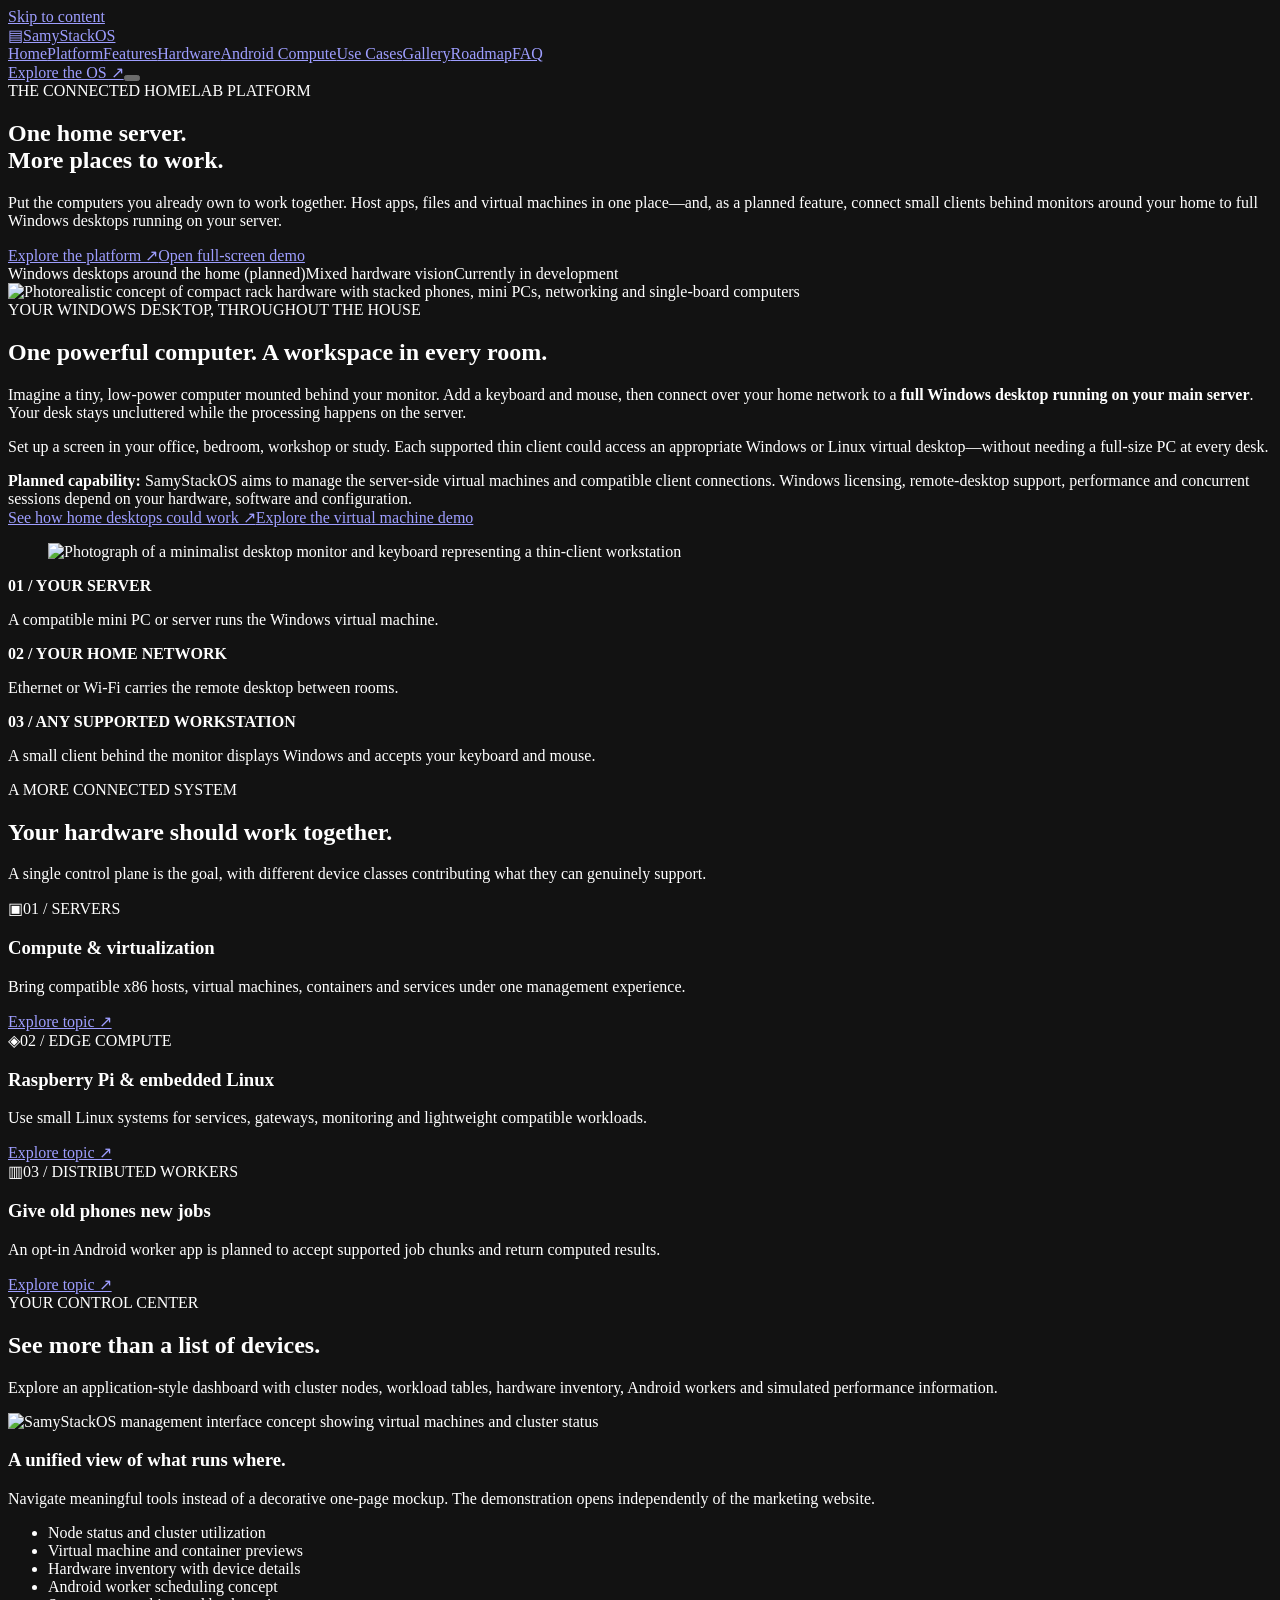
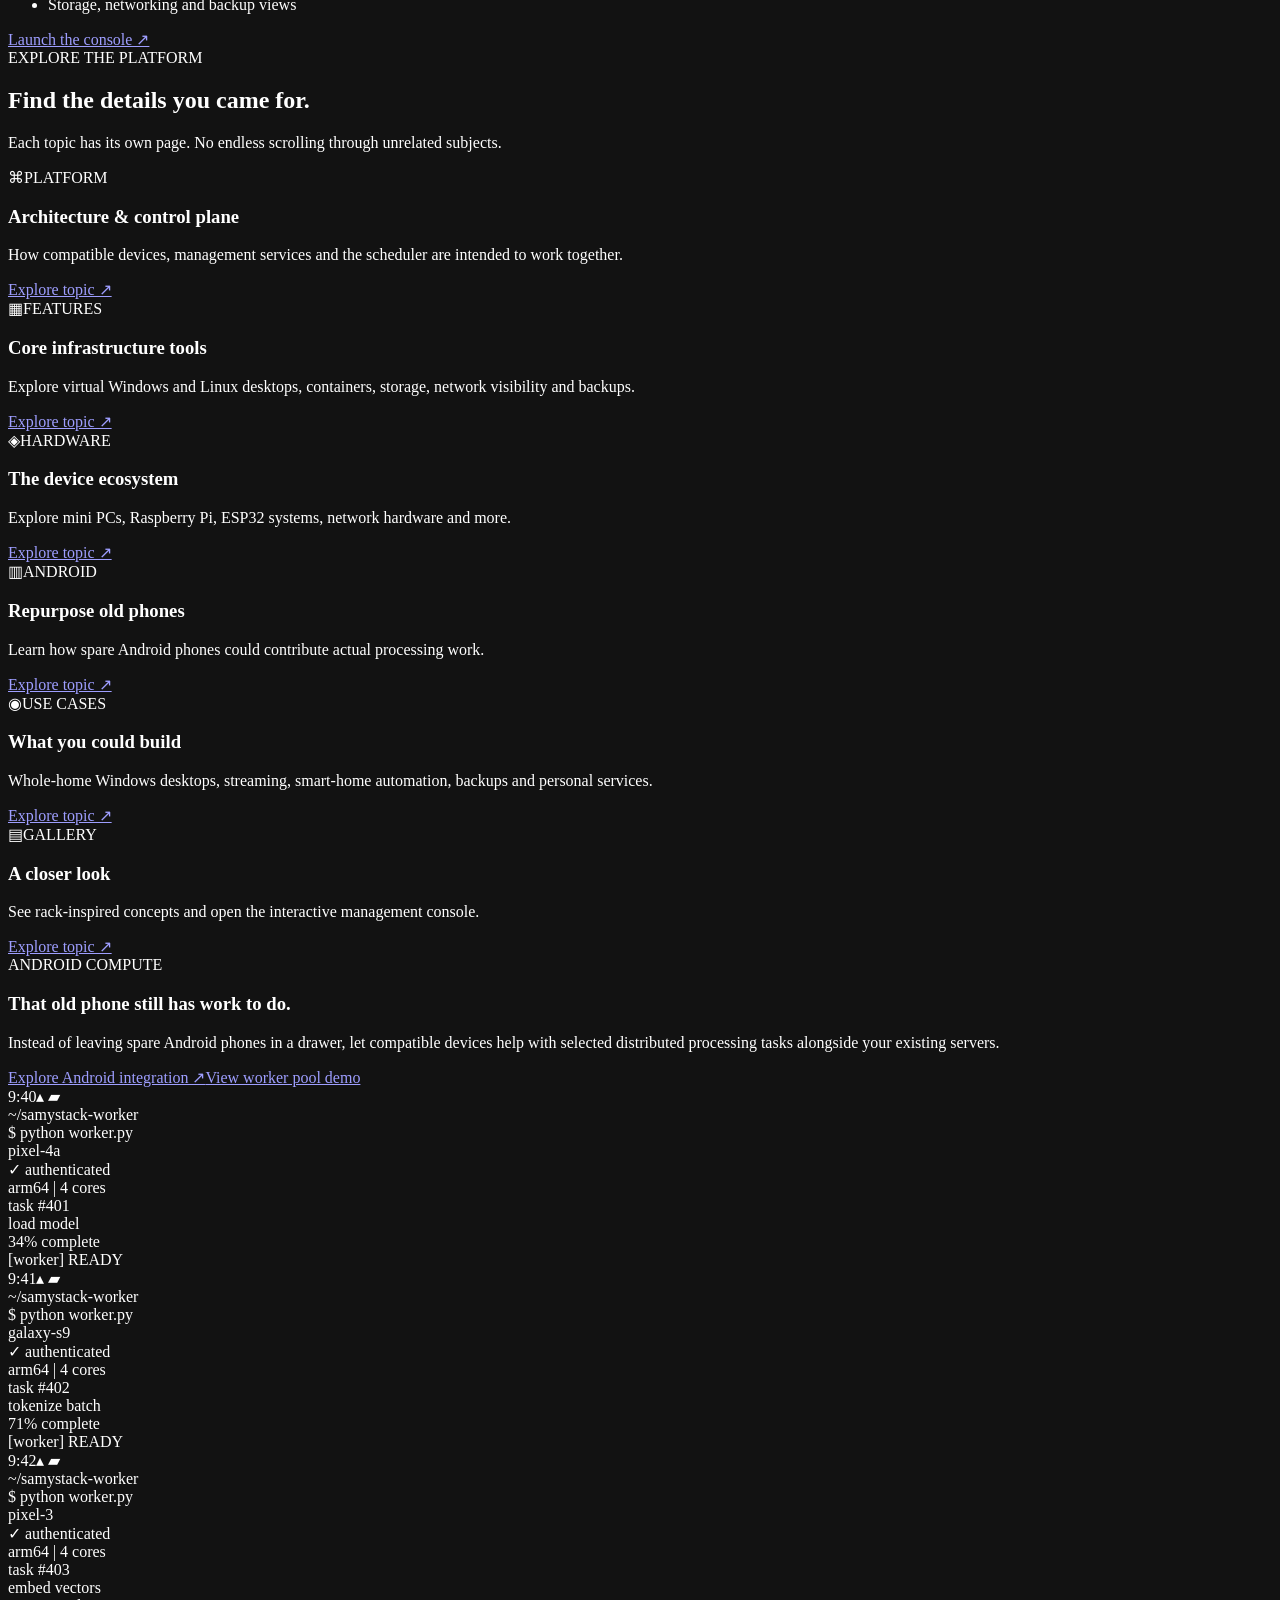
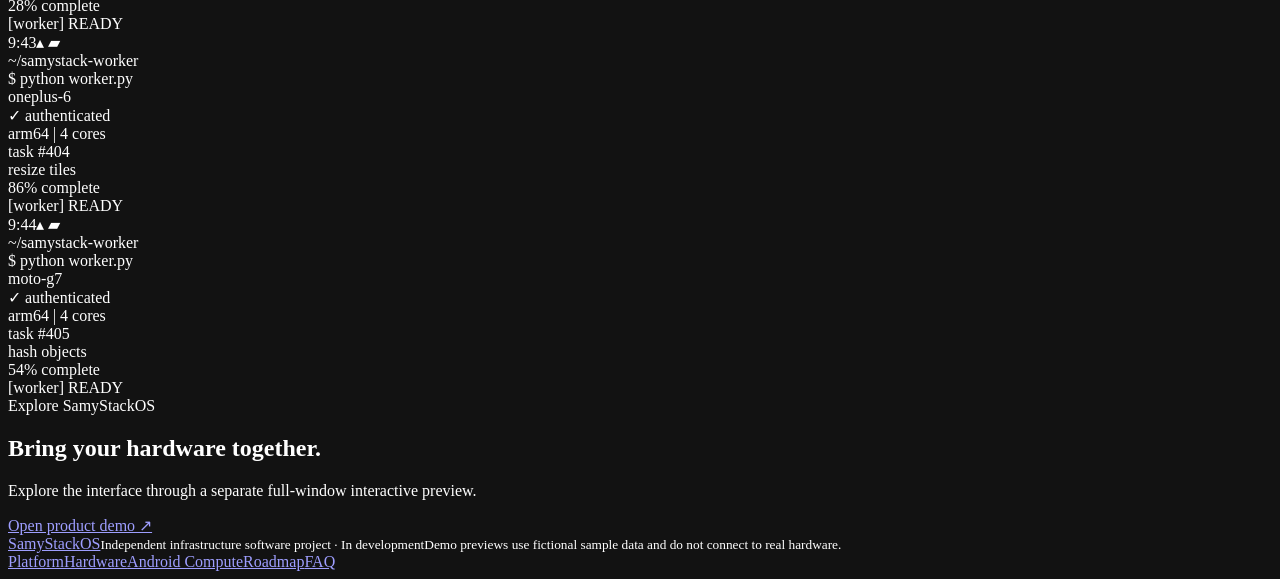
==== commit 7e30bbf2: "Use Android-specific phone terminal visuals instead of repeating rack art" ====
--- a/docs/index.html
+++ b/docs/index.html
@@ -1 +1 @@
-<!doctype html><html lang="en"><head><meta charset="utf-8"><meta name="viewport" content="width=device-width,initial-scale=1"><meta name="theme-color" content="#111611"><meta name="color-scheme" content="dark"><title>Home | SamyStackOS</title><meta name="description" content="SamyStackOS explores unified homelab management for mini PCs, Raspberry Pi, Android compute workers and connected devices."><link rel="icon" href="/favicon.svg" type="image/svg+xml"><link rel="stylesheet" href="/rack-theme.css?v=20261114photo1"><script defer src="/site-theme.js?v=20261114photo1"></script><link rel="canonical" href="https://samystack.com/"><meta property="og:type" content="website"><meta property="og:site_name" content="SamyStackOS"><meta property="og:title" content="Home | SamyStackOS"><meta property="og:description" content="SamyStackOS explores unified homelab management for mini PCs, Raspberry Pi, Android compute workers and connected devices."><meta property="og:url" content="https://samystack.com/"><meta property="og:image" content="https://samystack.com/images/rack-wall.webp"></head><body class="rack-site"><div class="topline"></div><a href="#main" class="skip-link">Skip to content</a><header class="site-nav"><div class="wrap nav-shell"><a href="/" class="brand" aria-label="SamyStackOS home"><span class="brand-symbol">▤</span><span class="brand-name">SamyStack<span>OS</span></span></a><nav id="main-menu" class="desktop-links" aria-label="Main navigation"><a href="/" aria-current="page">Home</a><a href="/platform/">Platform</a><a href="/features/">Features</a><a href="/hardware/">Hardware</a><a href="/android/">Android Compute</a><a href="/use-cases/">Use Cases</a><a href="/gallery/">Gallery</a><a href="/roadmap/">Roadmap</a><a href="/faq/">FAQ</a></nav><a class="nav-action" href="/demo/?view=overview">Explore the OS ↗</a><button type="button" class="menu-toggle" aria-label="Open navigation" aria-controls="main-menu" aria-expanded="false"><i></i><i></i><i></i></button></div></header><main id="main"><section class="page-hero"><div class="wrap hero-shell"><div><span class="eyebrow">THE CONNECTED HOMELAB PLATFORM</span><h1>One home server.<br><span class="blue">More places to work.</span></h1><p class="hero-desc">Put the computers you already own to work together. Host apps, files and virtual machines in one place—and, as a planned feature, connect small clients behind monitors around your home to full Windows desktops running on your server.</p><div class="btn-group"><a class="btn-primary" href="/platform/">Explore the platform ↗</a><a class="btn-secondary" href="/demo/?view=hardware">Open full-screen demo</a></div><div class="hero-proof"><span class="proof-pip">Windows desktops around the home (planned)</span><span class="proof-pip">Mixed hardware vision</span><span class="proof-pip">Currently in development</span></div></div><div class="hero-art"><img src="/images/rack-wall.webp" alt="Photorealistic concept of compact rack hardware with stacked phones, mini PCs, networking and single-board computers" loading="eager"><div class="art-caption">UNIFIED HARDWARE · LOCAL-FIRST CONCEPT</div></div></div></section><section class="segment thin-showcase" id="thin-clients"><div class="wrap"><div class="thin-layout"><div class="thin-copy"><span class="eyebrow">YOUR WINDOWS DESKTOP, THROUGHOUT THE HOUSE</span><h2>One powerful computer. A workspace in every room.</h2><p>Imagine a tiny, low-power computer mounted behind your monitor. Add a keyboard and mouse, then connect over your home network to a <strong>full Windows desktop running on your main server</strong>. Your desk stays uncluttered while the processing happens on the server.</p><p>Set up a screen in your office, bedroom, workshop or study. Each supported thin client could access an appropriate Windows or Linux virtual desktop—without needing a full-size PC at every desk.</p><div class="thin-note"><strong>Planned capability:</strong> SamyStackOS aims to manage the server-side virtual machines and compatible client connections. Windows licensing, remote-desktop support, performance and concurrent sessions depend on your hardware, software and configuration.</div><div class="btn-group"><a class="btn-primary" href="/use-cases/#whole-home-desktops">See how home desktops could work ↗</a><a class="btn-secondary" href="/demo/?view=vms">Explore the virtual machine demo</a></div></div><figure class="thin-figure"><img src="https://images.unsplash.com/photo-1631747236906-0a6824a351b9?auto=format&fit=crop&w=1200&q=80" alt="Photograph of a minimalist desktop monitor and keyboard representing a thin-client workstation" loading="lazy"></figure></div><div class="thin-steps" aria-label="How a thin-client desktop works"><div><b>01 / YOUR SERVER</b><p>A compatible mini PC or server runs the Windows virtual machine.</p></div><div><b>02 / YOUR HOME NETWORK</b><p>Ethernet or Wi-Fi carries the remote desktop between rooms.</p></div><div><b>03 / ANY SUPPORTED WORKSTATION</b><p>A small client behind the monitor displays Windows and accepts your keyboard and mouse.</p></div></div></div></section><section class="segment alt"><div class="wrap"><div class="section-lead"><span class="eyebrow">A MORE CONNECTED SYSTEM</span><h2>Your hardware should work together.</h2><p>A single control plane is the goal, with different device classes contributing what they can genuinely support.</p></div><div class="section-grid "><article class="tile"><span class="tile-icon" aria-hidden="true">▣</span><span class="tiny">01 / SERVERS</span><h3>Compute & virtualization</h3><p>Bring compatible x86 hosts, virtual machines, containers and services under one management experience.</p><a href="/features/">Explore topic ↗</a></article><article class="tile"><span class="tile-icon" aria-hidden="true">◈</span><span class="tiny">02 / EDGE COMPUTE</span><h3>Raspberry Pi & embedded Linux</h3><p>Use small Linux systems for services, gateways, monitoring and lightweight compatible workloads.</p><a href="/hardware/">Explore topic ↗</a></article><article class="tile"><span class="tile-icon" aria-hidden="true">▥</span><span class="tiny">03 / DISTRIBUTED WORKERS</span><h3>Give old phones new jobs</h3><p>An opt-in Android worker app is planned to accept supported job chunks and return computed results.</p><a href="/android/">Explore topic ↗</a></article></div></div></section><section class="segment "><div class="wrap"><div class="section-lead"><span class="eyebrow">YOUR CONTROL CENTER</span><h2>See more than a list of devices.</h2><p>Explore an application-style dashboard with cluster nodes, workload tables, hardware inventory, Android workers and simulated performance information.</p></div><div class="split"><div class="rack-preview"><img src="/shots/cluster-overview.svg" alt="SamyStackOS management interface concept showing virtual machines and cluster status" loading="lazy"></div><div><h3>A unified view of what runs where.</h3><p>Navigate meaningful tools instead of a decorative one-page mockup. The demonstration opens independently of the marketing website.</p><ul class="bullet-list"><li>Node status and cluster utilization</li><li>Virtual machine and container previews</li><li>Hardware inventory with device details</li><li>Android worker scheduling concept</li><li>Storage, networking and backup views</li></ul><a class="btn-primary" href="/demo/?view=overview">Launch the console ↗</a></div></div></div></section><section class="segment alt"><div class="wrap"><div class="section-lead"><span class="eyebrow">EXPLORE THE PLATFORM</span><h2>Find the details you came for.</h2><p>Each topic has its own page. No endless scrolling through unrelated subjects.</p></div><div class="section-grid "><article class="tile"><span class="tile-icon" aria-hidden="true">⌘</span><span class="tiny">PLATFORM</span><h3>Architecture & control plane</h3><p>How compatible devices, management services and the scheduler are intended to work together.</p><a href="/platform/">Explore topic ↗</a></article><article class="tile"><span class="tile-icon" aria-hidden="true">▦</span><span class="tiny">FEATURES</span><h3>Core infrastructure tools</h3><p>Explore virtual Windows and Linux desktops, containers, storage, network visibility and backups.</p><a href="/features/">Explore topic ↗</a></article><article class="tile"><span class="tile-icon" aria-hidden="true">◈</span><span class="tiny">HARDWARE</span><h3>The device ecosystem</h3><p>Explore mini PCs, Raspberry Pi, ESP32 systems, network hardware and more.</p><a href="/hardware/">Explore topic ↗</a></article><article class="tile"><span class="tile-icon" aria-hidden="true">▥</span><span class="tiny">ANDROID</span><h3>Repurpose old phones</h3><p>Learn how spare Android phones could contribute actual processing work.</p><a href="/android/">Explore topic ↗</a></article><article class="tile"><span class="tile-icon" aria-hidden="true">◉</span><span class="tiny">USE CASES</span><h3>What you could build</h3><p>Whole-home Windows desktops, streaming, smart-home automation, backups and personal services.</p><a href="/use-cases/">Explore topic ↗</a></article><article class="tile"><span class="tile-icon" aria-hidden="true">▤</span><span class="tiny">GALLERY</span><h3>A closer look</h3><p>See rack-inspired concepts and open the interactive management console.</p><a href="/gallery/">Explore topic ↗</a></article></div></div></section><section class="segment"><div class="wrap"><div class="android-banner"><div><span class="eyebrow">ANDROID COMPUTE</span><h3>That old phone still has work to do.</h3><p>Instead of leaving spare Android phones in a drawer, let compatible devices help with selected distributed processing tasks alongside your existing servers.</p><div class="btn-group"><a class="btn-primary" href="/android/">Explore Android integration ↗</a><a class="btn-secondary" href="/demo/?view=android">View worker pool demo</a></div></div><img src="/images/rack-wall.webp" alt="Illustrative rack with stacked Android devices connected in a local cluster" loading="lazy"></div></div></section></main><section class="bottom-band"><div class="wrap"><div><span class="eyebrow">Explore SamyStackOS</span><h2>Bring your hardware together.</h2><p>Explore the interface through a separate full-window interactive preview.</p></div><a class="btn-primary" href="/demo/?view=overview">Open product demo ↗</a></div></section><footer class="footer"><div class="wrap footer-shell"><div><a class="footer-brand" href="/">SamyStack<span>OS</span></a><small>Independent infrastructure software project · In development</small><small>Interface previews use illustrative data and do not connect to real hardware.</small></div><div class="footer-links"><a href="/platform/">Platform</a><a href="/hardware/">Hardware</a><a href="/android/">Android Compute</a><a href="/roadmap/">Roadmap</a><a href="/faq/">FAQ</a></div></div></footer></body></html>+<!doctype html><html lang="en"><head><meta charset="utf-8"><meta name="viewport" content="width=device-width,initial-scale=1"><meta name="theme-color" content="#111611"><meta name="color-scheme" content="dark"><title>Home | SamyStackOS</title><meta name="description" content="SamyStackOS explores unified homelab management for mini PCs, Raspberry Pi, Android compute workers and connected devices."><link rel="icon" href="/favicon.svg" type="image/svg+xml"><link rel="stylesheet" href="/rack-theme.css?v=20261114blackorange2"><script defer src="/site-theme.js?v=20261114photo1"></script><link rel="canonical" href="https://samystack.com/"><meta property="og:type" content="website"><meta property="og:site_name" content="SamyStackOS"><meta property="og:title" content="Home | SamyStackOS"><meta property="og:description" content="SamyStackOS explores unified homelab management for mini PCs, Raspberry Pi, Android compute workers and connected devices."><meta property="og:url" content="https://samystack.com/"><meta property="og:image" content="https://samystack.com/images/rack-wall.webp"></head><body class="rack-site"><div class="topline"></div><a href="#main" class="skip-link">Skip to content</a><header class="site-nav"><div class="wrap nav-shell"><a href="/" class="brand" aria-label="SamyStackOS home"><span class="brand-symbol">▤</span><span class="brand-name">SamyStack<span>OS</span></span></a><nav id="main-menu" class="desktop-links" aria-label="Main navigation"><a href="/" aria-current="page">Home</a><a href="/platform/">Platform</a><a href="/features/">Features</a><a href="/hardware/">Hardware</a><a href="/android/">Android Compute</a><a href="/use-cases/">Use Cases</a><a href="/gallery/">Gallery</a><a href="/roadmap/">Roadmap</a><a href="/faq/">FAQ</a></nav><a class="nav-action" href="/demo/?view=overview">Explore the OS ↗</a><button type="button" class="menu-toggle" aria-label="Open navigation" aria-controls="main-menu" aria-expanded="false"><i></i><i></i><i></i></button></div></header><main id="main"><section class="page-hero"><div class="wrap hero-shell"><div><span class="eyebrow">THE CONNECTED HOMELAB PLATFORM</span><h1>One home server.<br><span class="blue">More places to work.</span></h1><p class="hero-desc">Put the computers you already own to work together. Host apps, files and virtual machines in one place—and, as a planned feature, connect small clients behind monitors around your home to full Windows desktops running on your server.</p><div class="btn-group"><a class="btn-primary" href="/platform/">Explore the platform ↗</a><a class="btn-secondary" href="/demo/?view=hardware">Open full-screen demo</a></div><div class="hero-proof"><span class="proof-pip">Windows desktops around the home (planned)</span><span class="proof-pip">Mixed hardware vision</span><span class="proof-pip">Currently in development</span></div></div><div class="hero-art"><img src="/images/rack-wall.webp" alt="Photorealistic concept of compact rack hardware with stacked phones, mini PCs, networking and single-board computers" loading="eager"></div></div></section><section class="segment thin-showcase" id="thin-clients"><div class="wrap"><div class="thin-layout"><div class="thin-copy"><span class="eyebrow">YOUR WINDOWS DESKTOP, THROUGHOUT THE HOUSE</span><h2>One powerful computer. A workspace in every room.</h2><p>Imagine a tiny, low-power computer mounted behind your monitor. Add a keyboard and mouse, then connect over your home network to a <strong>full Windows desktop running on your main server</strong>. Your desk stays uncluttered while the processing happens on the server.</p><p>Set up a screen in your office, bedroom, workshop or study. Each supported thin client could access an appropriate Windows or Linux virtual desktop—without needing a full-size PC at every desk.</p><div class="thin-note"><strong>Planned capability:</strong> SamyStackOS aims to manage the server-side virtual machines and compatible client connections. Windows licensing, remote-desktop support, performance and concurrent sessions depend on your hardware, software and configuration.</div><div class="btn-group"><a class="btn-primary" href="/use-cases/#whole-home-desktops">See how home desktops could work ↗</a><a class="btn-secondary" href="/demo/?view=vms">Explore the virtual machine demo</a></div></div><figure class="thin-figure"><img src="https://images.unsplash.com/photo-1631747236906-0a6824a351b9?auto=format&fit=crop&w=1200&q=80" alt="Photograph of a minimalist desktop monitor and keyboard representing a thin-client workstation" loading="lazy"></figure></div><div class="thin-steps" aria-label="How a thin-client desktop works"><div><b>01 / YOUR SERVER</b><p>A compatible mini PC or server runs the Windows virtual machine.</p></div><div><b>02 / YOUR HOME NETWORK</b><p>Ethernet or Wi-Fi carries the remote desktop between rooms.</p></div><div><b>03 / ANY SUPPORTED WORKSTATION</b><p>A small client behind the monitor displays Windows and accepts your keyboard and mouse.</p></div></div></div></section><section class="segment alt"><div class="wrap"><div class="section-lead"><span class="eyebrow">A MORE CONNECTED SYSTEM</span><h2>Your hardware should work together.</h2><p>A single control plane is the goal, with different device classes contributing what they can genuinely support.</p></div><div class="section-grid "><article class="tile"><span class="tile-icon" aria-hidden="true">▣</span><span class="tiny">01 / SERVERS</span><h3>Compute & virtualization</h3><p>Bring compatible x86 hosts, virtual machines, containers and services under one management experience.</p><a href="/features/">Explore topic ↗</a></article><article class="tile"><span class="tile-icon" aria-hidden="true">◈</span><span class="tiny">02 / EDGE COMPUTE</span><h3>Raspberry Pi & embedded Linux</h3><p>Use small Linux systems for services, gateways, monitoring and lightweight compatible workloads.</p><a href="/hardware/">Explore topic ↗</a></article><article class="tile"><span class="tile-icon" aria-hidden="true">▥</span><span class="tiny">03 / DISTRIBUTED WORKERS</span><h3>Give old phones new jobs</h3><p>An opt-in Android worker app is planned to accept supported job chunks and return computed results.</p><a href="/android/">Explore topic ↗</a></article></div></div></section><section class="segment "><div class="wrap"><div class="section-lead"><span class="eyebrow">YOUR CONTROL CENTER</span><h2>See more than a list of devices.</h2><p>Explore an application-style dashboard with cluster nodes, workload tables, hardware inventory, Android workers and simulated performance information.</p></div><div class="split"><div class="rack-preview"><img src="/shots/cluster-overview.svg" alt="SamyStackOS management interface concept showing virtual machines and cluster status" loading="lazy"></div><div><h3>A unified view of what runs where.</h3><p>Navigate meaningful tools instead of a decorative one-page mockup. The demonstration opens independently of the marketing website.</p><ul class="bullet-list"><li>Node status and cluster utilization</li><li>Virtual machine and container previews</li><li>Hardware inventory with device details</li><li>Android worker scheduling concept</li><li>Storage, networking and backup views</li></ul><a class="btn-primary" href="/demo/?view=overview">Launch the console ↗</a></div></div></div></section><section class="segment alt"><div class="wrap"><div class="section-lead"><span class="eyebrow">EXPLORE THE PLATFORM</span><h2>Find the details you came for.</h2><p>Each topic has its own page. No endless scrolling through unrelated subjects.</p></div><div class="section-grid "><article class="tile"><span class="tile-icon" aria-hidden="true">⌘</span><span class="tiny">PLATFORM</span><h3>Architecture & control plane</h3><p>How compatible devices, management services and the scheduler are intended to work together.</p><a href="/platform/">Explore topic ↗</a></article><article class="tile"><span class="tile-icon" aria-hidden="true">▦</span><span class="tiny">FEATURES</span><h3>Core infrastructure tools</h3><p>Explore virtual Windows and Linux desktops, containers, storage, network visibility and backups.</p><a href="/features/">Explore topic ↗</a></article><article class="tile"><span class="tile-icon" aria-hidden="true">◈</span><span class="tiny">HARDWARE</span><h3>The device ecosystem</h3><p>Explore mini PCs, Raspberry Pi, ESP32 systems, network hardware and more.</p><a href="/hardware/">Explore topic ↗</a></article><article class="tile"><span class="tile-icon" aria-hidden="true">▥</span><span class="tiny">ANDROID</span><h3>Repurpose old phones</h3><p>Learn how spare Android phones could contribute actual processing work.</p><a href="/android/">Explore topic ↗</a></article><article class="tile"><span class="tile-icon" aria-hidden="true">◉</span><span class="tiny">USE CASES</span><h3>What you could build</h3><p>Whole-home Windows desktops, streaming, smart-home automation, backups and personal services.</p><a href="/use-cases/">Explore topic ↗</a></article><article class="tile"><span class="tile-icon" aria-hidden="true">▤</span><span class="tiny">GALLERY</span><h3>A closer look</h3><p>See rack-inspired concepts and open the interactive management console.</p><a href="/gallery/">Explore topic ↗</a></article></div></div></section><section class="segment"><div class="wrap"><div class="android-banner"><div><span class="eyebrow">ANDROID COMPUTE</span><h3>That old phone still has work to do.</h3><p>Instead of leaving spare Android phones in a drawer, let compatible devices help with selected distributed processing tasks alongside your existing servers.</p><div class="btn-group"><a class="btn-primary" href="/android/">Explore Android integration ↗</a><a class="btn-secondary" href="/demo/?view=android">View worker pool demo</a></div></div><div class="phone-fleet phone-fleet-mini" role="img" aria-label="5 Android smartphones showing worker shell terminals"><div class="worker-phone"><div class="phone-speaker"></div><div class="phone-status"><span>9:40</span><span>▴ ▰</span></div><div class="phone-terminal"><div class="terminal-head">~/samystack-worker</div><div><span class="term-orange">$</span> python worker.py</div><div class="term-muted">pixel-4a</div><div><span class="term-orange">✓</span> authenticated</div><div class="term-muted">arm64 | 4 cores</div><div>task #401</div><div class="term-orange">load model</div><div class="term-muted">34% complete</div><div class="term-progress"><b style="width:34%"></b></div><div class="term-muted">[worker] READY</div></div><div class="phone-bottom"></div></div><div class="worker-phone"><div class="phone-speaker"></div><div class="phone-status"><span>9:41</span><span>▴ ▰</span></div><div class="phone-terminal"><div class="terminal-head">~/samystack-worker</div><div><span class="term-orange">$</span> python worker.py</div><div class="term-muted">galaxy-s9</div><div><span class="term-orange">✓</span> authenticated</div><div class="term-muted">arm64 | 4 cores</div><div>task #402</div><div class="term-orange">tokenize batch</div><div class="term-muted">71% complete</div><div class="term-progress"><b style="width:71%"></b></div><div class="term-muted">[worker] READY</div></div><div class="phone-bottom"></div></div><div class="worker-phone"><div class="phone-speaker"></div><div class="phone-status"><span>9:42</span><span>▴ ▰</span></div><div class="phone-terminal"><div class="terminal-head">~/samystack-worker</div><div><span class="term-orange">$</span> python worker.py</div><div class="term-muted">pixel-3</div><div><span class="term-orange">✓</span> authenticated</div><div class="term-muted">arm64 | 4 cores</div><div>task #403</div><div class="term-orange">embed vectors</div><div class="term-muted">28% complete</div><div class="term-progress"><b style="width:28%"></b></div><div class="term-muted">[worker] READY</div></div><div class="phone-bottom"></div></div><div class="worker-phone"><div class="phone-speaker"></div><div class="phone-status"><span>9:43</span><span>▴ ▰</span></div><div class="phone-terminal"><div class="terminal-head">~/samystack-worker</div><div><span class="term-orange">$</span> python worker.py</div><div class="term-muted">oneplus-6</div><div><span class="term-orange">✓</span> authenticated</div><div class="term-muted">arm64 | 4 cores</div><div>task #404</div><div class="term-orange">resize tiles</div><div class="term-muted">86% complete</div><div class="term-progress"><b style="width:86%"></b></div><div class="term-muted">[worker] READY</div></div><div class="phone-bottom"></div></div><div class="worker-phone"><div class="phone-speaker"></div><div class="phone-status"><span>9:44</span><span>▴ ▰</span></div><div class="phone-terminal"><div class="terminal-head">~/samystack-worker</div><div><span class="term-orange">$</span> python worker.py</div><div class="term-muted">moto-g7</div><div><span class="term-orange">✓</span> authenticated</div><div class="term-muted">arm64 | 4 cores</div><div>task #405</div><div class="term-orange">hash objects</div><div class="term-muted">54% complete</div><div class="term-progress"><b style="width:54%"></b></div><div class="term-muted">[worker] READY</div></div><div class="phone-bottom"></div></div></div></div></div></section></main><section class="bottom-band"><div class="wrap"><div><span class="eyebrow">Explore SamyStackOS</span><h2>Bring your hardware together.</h2><p>Explore the interface through a separate full-window interactive preview.</p></div><a class="btn-primary" href="/demo/?view=overview">Open product demo ↗</a></div></section><footer class="footer"><div class="wrap footer-shell"><div><a class="footer-brand" href="/">SamyStack<span>OS</span></a><small>Independent infrastructure software project · In development</small><small>Demo previews use fictional sample data and do not connect to real hardware.</small></div><div class="footer-links"><a href="/platform/">Platform</a><a href="/hardware/">Hardware</a><a href="/android/">Android Compute</a><a href="/roadmap/">Roadmap</a><a href="/faq/">FAQ</a></div></div></footer></body></html>
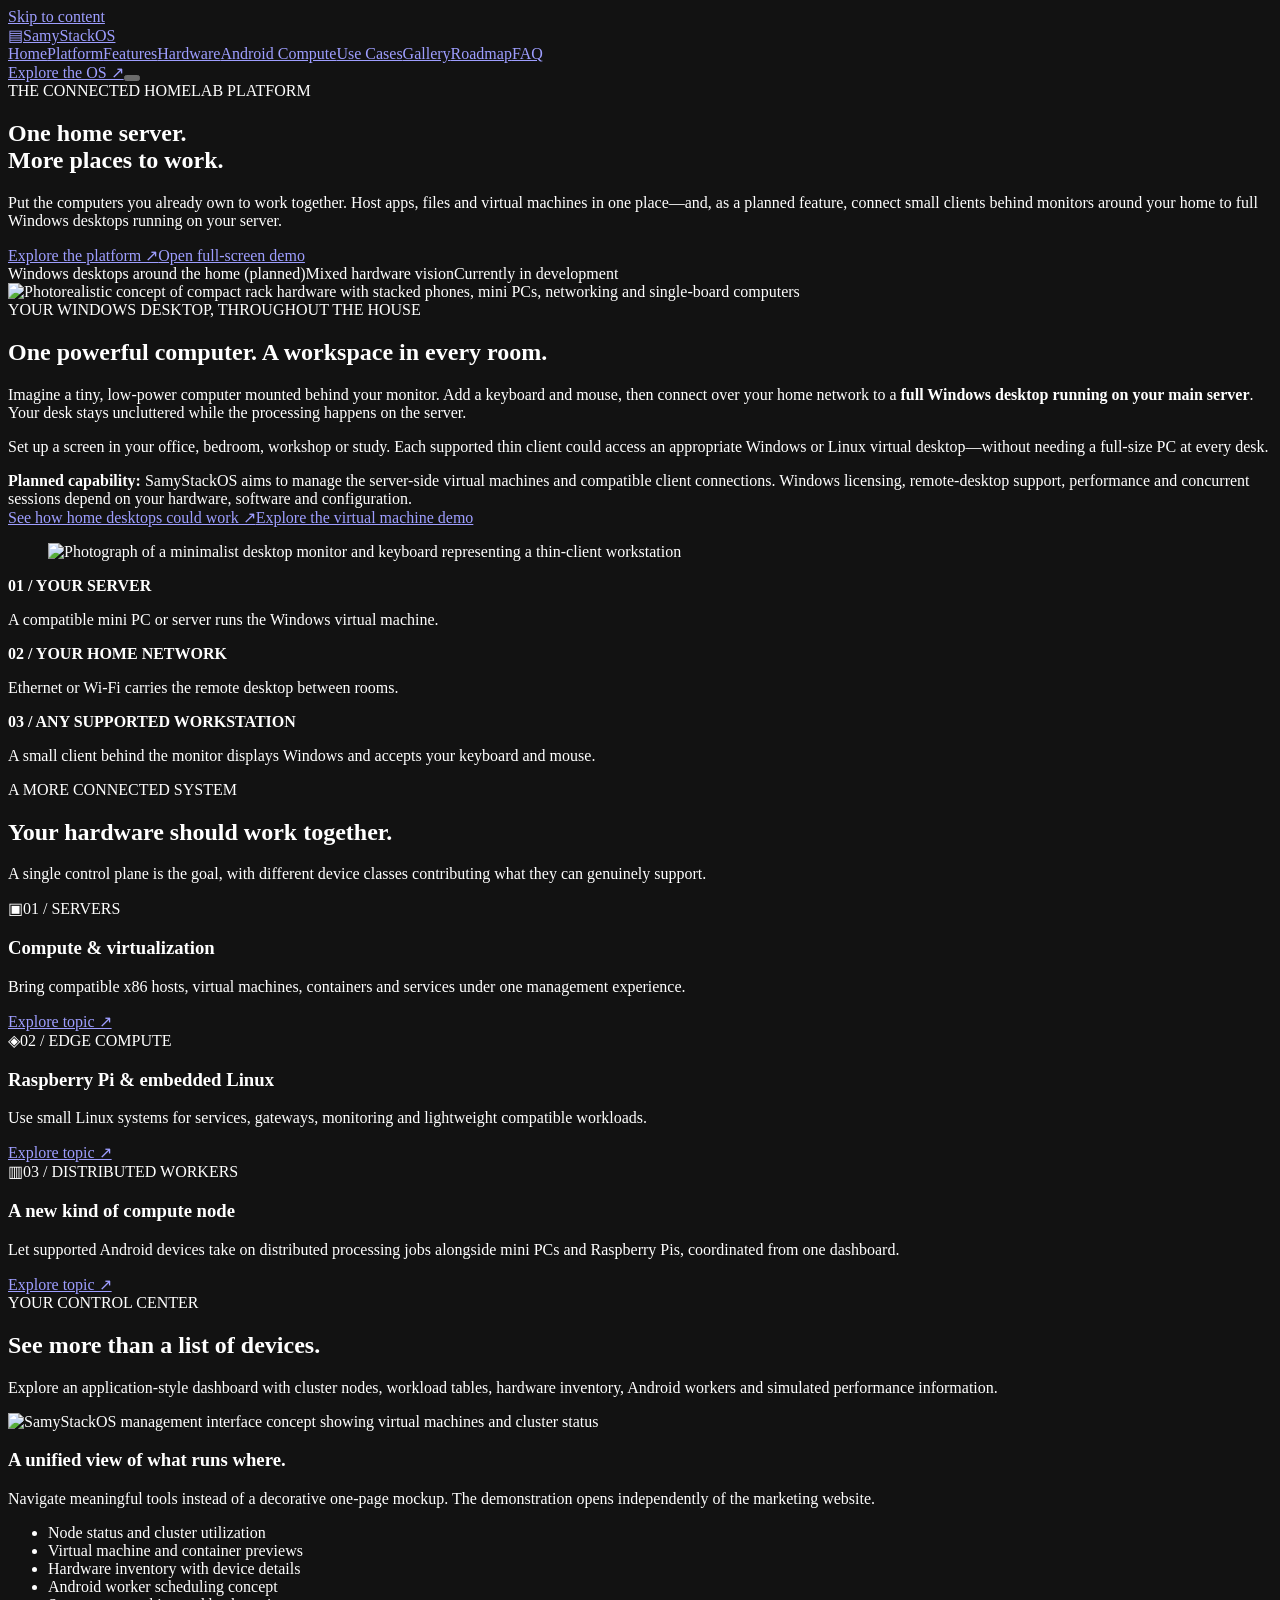
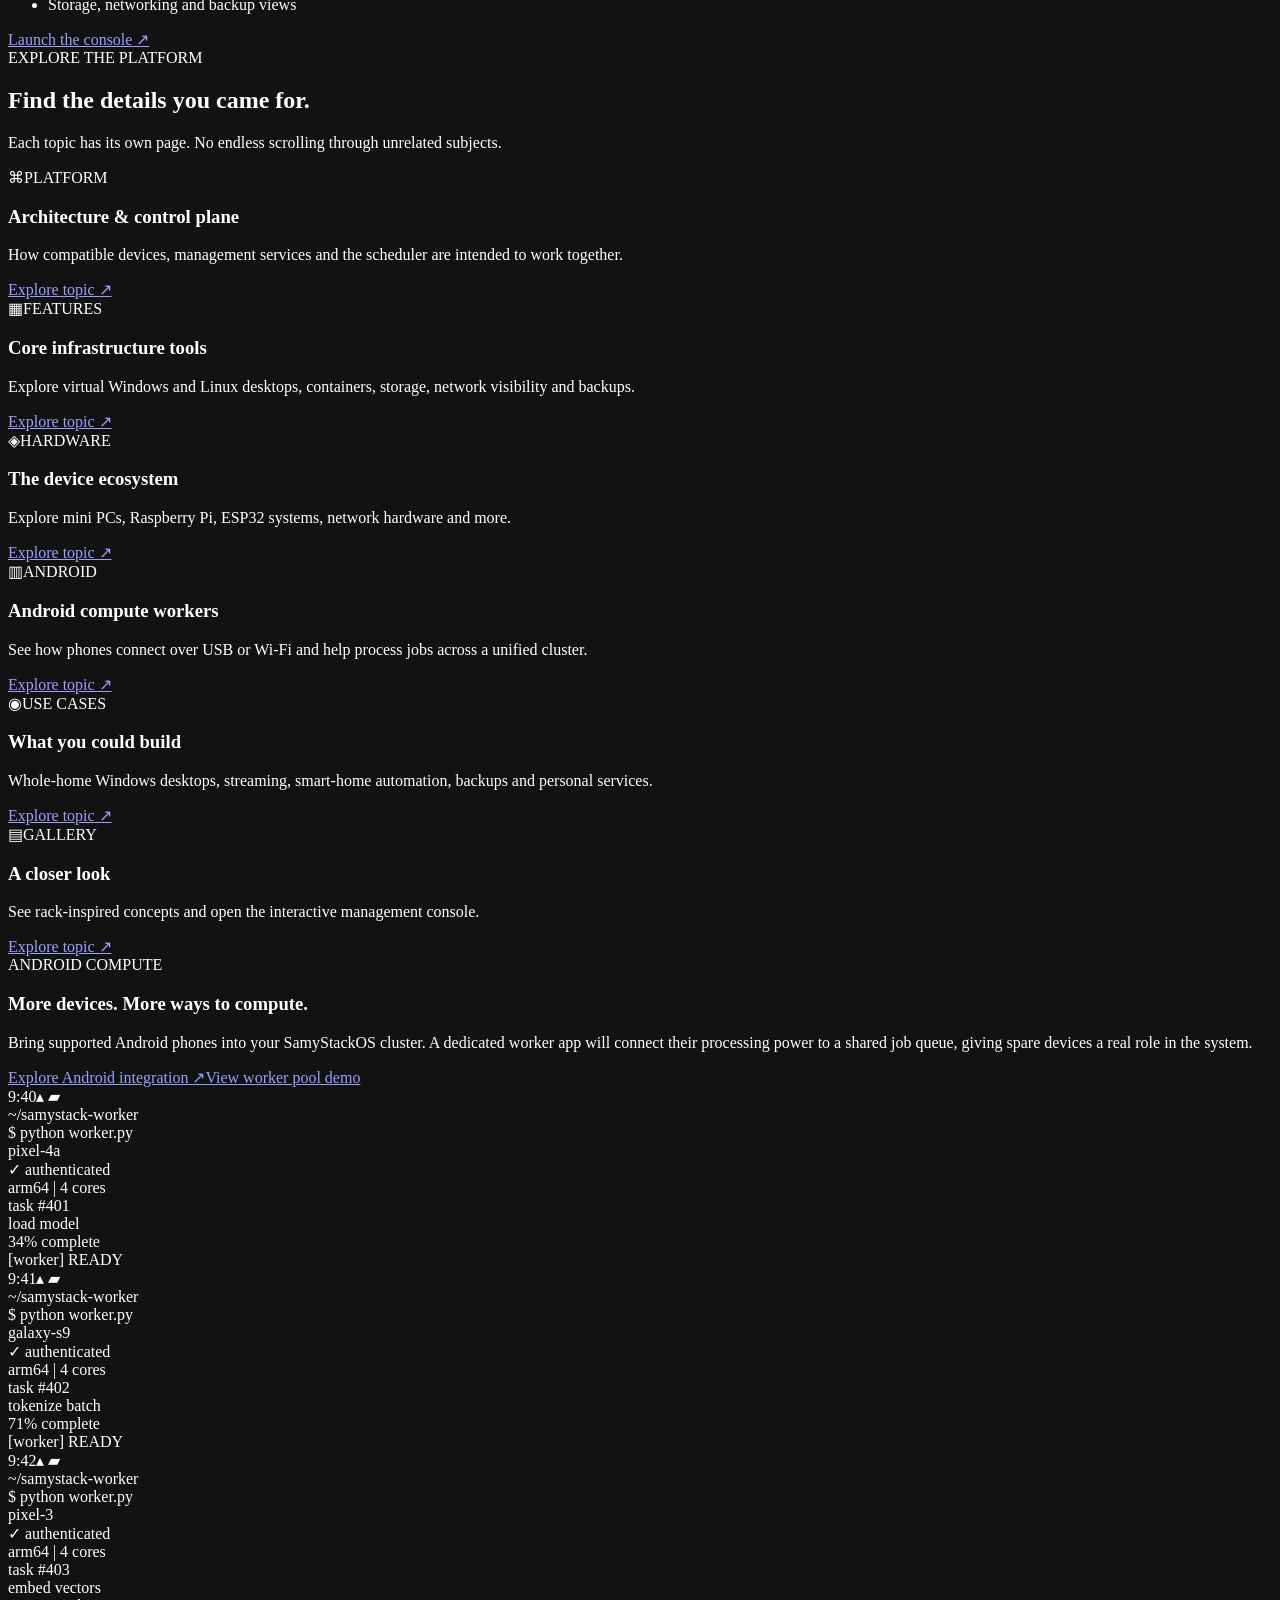
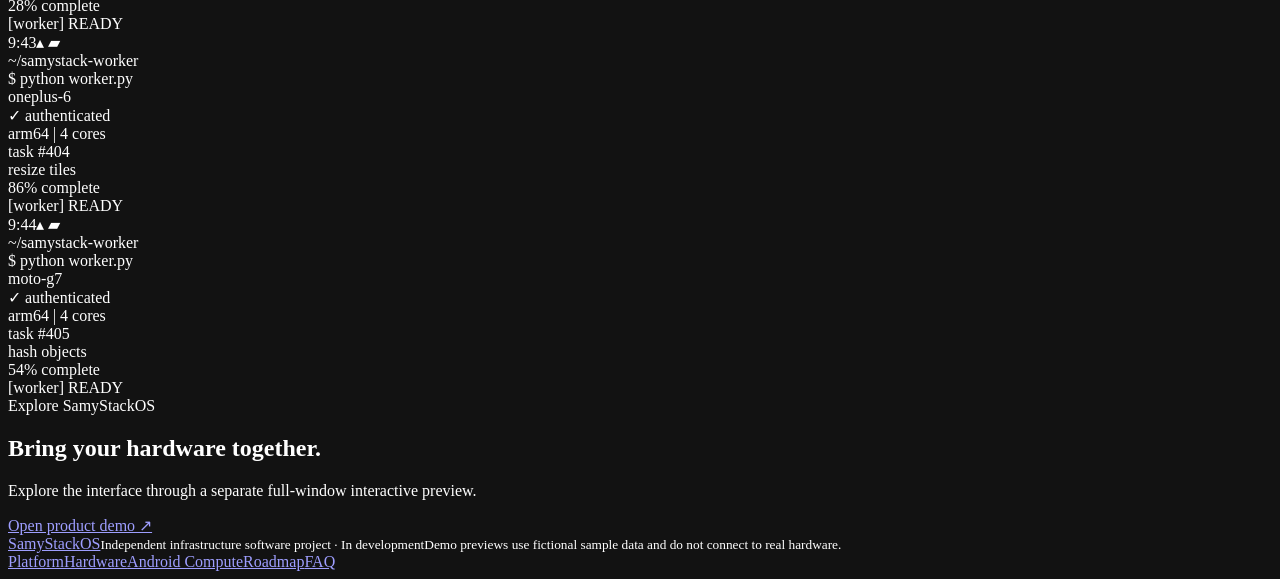
==== commit e4853cc2: "Align homepage Android feature copy with public-facing compute story" ====
--- a/docs/index.html
+++ b/docs/index.html
@@ -1 +1 @@
-<!doctype html><html lang="en"><head><meta charset="utf-8"><meta name="viewport" content="width=device-width,initial-scale=1"><meta name="theme-color" content="#111611"><meta name="color-scheme" content="dark"><title>Home | SamyStackOS</title><meta name="description" content="SamyStackOS explores unified homelab management for mini PCs, Raspberry Pi, Android compute workers and connected devices."><link rel="icon" href="/favicon.svg" type="image/svg+xml"><link rel="stylesheet" href="/rack-theme.css?v=20261114blackorange2"><script defer src="/site-theme.js?v=20261114photo1"></script><link rel="canonical" href="https://samystack.com/"><meta property="og:type" content="website"><meta property="og:site_name" content="SamyStackOS"><meta property="og:title" content="Home | SamyStackOS"><meta property="og:description" content="SamyStackOS explores unified homelab management for mini PCs, Raspberry Pi, Android compute workers and connected devices."><meta property="og:url" content="https://samystack.com/"><meta property="og:image" content="https://samystack.com/images/rack-wall.webp"></head><body class="rack-site"><div class="topline"></div><a href="#main" class="skip-link">Skip to content</a><header class="site-nav"><div class="wrap nav-shell"><a href="/" class="brand" aria-label="SamyStackOS home"><span class="brand-symbol">▤</span><span class="brand-name">SamyStack<span>OS</span></span></a><nav id="main-menu" class="desktop-links" aria-label="Main navigation"><a href="/" aria-current="page">Home</a><a href="/platform/">Platform</a><a href="/features/">Features</a><a href="/hardware/">Hardware</a><a href="/android/">Android Compute</a><a href="/use-cases/">Use Cases</a><a href="/gallery/">Gallery</a><a href="/roadmap/">Roadmap</a><a href="/faq/">FAQ</a></nav><a class="nav-action" href="/demo/?view=overview">Explore the OS ↗</a><button type="button" class="menu-toggle" aria-label="Open navigation" aria-controls="main-menu" aria-expanded="false"><i></i><i></i><i></i></button></div></header><main id="main"><section class="page-hero"><div class="wrap hero-shell"><div><span class="eyebrow">THE CONNECTED HOMELAB PLATFORM</span><h1>One home server.<br><span class="blue">More places to work.</span></h1><p class="hero-desc">Put the computers you already own to work together. Host apps, files and virtual machines in one place—and, as a planned feature, connect small clients behind monitors around your home to full Windows desktops running on your server.</p><div class="btn-group"><a class="btn-primary" href="/platform/">Explore the platform ↗</a><a class="btn-secondary" href="/demo/?view=hardware">Open full-screen demo</a></div><div class="hero-proof"><span class="proof-pip">Windows desktops around the home (planned)</span><span class="proof-pip">Mixed hardware vision</span><span class="proof-pip">Currently in development</span></div></div><div class="hero-art"><img src="/images/rack-wall.webp" alt="Photorealistic concept of compact rack hardware with stacked phones, mini PCs, networking and single-board computers" loading="eager"></div></div></section><section class="segment thin-showcase" id="thin-clients"><div class="wrap"><div class="thin-layout"><div class="thin-copy"><span class="eyebrow">YOUR WINDOWS DESKTOP, THROUGHOUT THE HOUSE</span><h2>One powerful computer. A workspace in every room.</h2><p>Imagine a tiny, low-power computer mounted behind your monitor. Add a keyboard and mouse, then connect over your home network to a <strong>full Windows desktop running on your main server</strong>. Your desk stays uncluttered while the processing happens on the server.</p><p>Set up a screen in your office, bedroom, workshop or study. Each supported thin client could access an appropriate Windows or Linux virtual desktop—without needing a full-size PC at every desk.</p><div class="thin-note"><strong>Planned capability:</strong> SamyStackOS aims to manage the server-side virtual machines and compatible client connections. Windows licensing, remote-desktop support, performance and concurrent sessions depend on your hardware, software and configuration.</div><div class="btn-group"><a class="btn-primary" href="/use-cases/#whole-home-desktops">See how home desktops could work ↗</a><a class="btn-secondary" href="/demo/?view=vms">Explore the virtual machine demo</a></div></div><figure class="thin-figure"><img src="https://images.unsplash.com/photo-1631747236906-0a6824a351b9?auto=format&fit=crop&w=1200&q=80" alt="Photograph of a minimalist desktop monitor and keyboard representing a thin-client workstation" loading="lazy"></figure></div><div class="thin-steps" aria-label="How a thin-client desktop works"><div><b>01 / YOUR SERVER</b><p>A compatible mini PC or server runs the Windows virtual machine.</p></div><div><b>02 / YOUR HOME NETWORK</b><p>Ethernet or Wi-Fi carries the remote desktop between rooms.</p></div><div><b>03 / ANY SUPPORTED WORKSTATION</b><p>A small client behind the monitor displays Windows and accepts your keyboard and mouse.</p></div></div></div></section><section class="segment alt"><div class="wrap"><div class="section-lead"><span class="eyebrow">A MORE CONNECTED SYSTEM</span><h2>Your hardware should work together.</h2><p>A single control plane is the goal, with different device classes contributing what they can genuinely support.</p></div><div class="section-grid "><article class="tile"><span class="tile-icon" aria-hidden="true">▣</span><span class="tiny">01 / SERVERS</span><h3>Compute & virtualization</h3><p>Bring compatible x86 hosts, virtual machines, containers and services under one management experience.</p><a href="/features/">Explore topic ↗</a></article><article class="tile"><span class="tile-icon" aria-hidden="true">◈</span><span class="tiny">02 / EDGE COMPUTE</span><h3>Raspberry Pi & embedded Linux</h3><p>Use small Linux systems for services, gateways, monitoring and lightweight compatible workloads.</p><a href="/hardware/">Explore topic ↗</a></article><article class="tile"><span class="tile-icon" aria-hidden="true">▥</span><span class="tiny">03 / DISTRIBUTED WORKERS</span><h3>Give old phones new jobs</h3><p>An opt-in Android worker app is planned to accept supported job chunks and return computed results.</p><a href="/android/">Explore topic ↗</a></article></div></div></section><section class="segment "><div class="wrap"><div class="section-lead"><span class="eyebrow">YOUR CONTROL CENTER</span><h2>See more than a list of devices.</h2><p>Explore an application-style dashboard with cluster nodes, workload tables, hardware inventory, Android workers and simulated performance information.</p></div><div class="split"><div class="rack-preview"><img src="/shots/cluster-overview.svg" alt="SamyStackOS management interface concept showing virtual machines and cluster status" loading="lazy"></div><div><h3>A unified view of what runs where.</h3><p>Navigate meaningful tools instead of a decorative one-page mockup. The demonstration opens independently of the marketing website.</p><ul class="bullet-list"><li>Node status and cluster utilization</li><li>Virtual machine and container previews</li><li>Hardware inventory with device details</li><li>Android worker scheduling concept</li><li>Storage, networking and backup views</li></ul><a class="btn-primary" href="/demo/?view=overview">Launch the console ↗</a></div></div></div></section><section class="segment alt"><div class="wrap"><div class="section-lead"><span class="eyebrow">EXPLORE THE PLATFORM</span><h2>Find the details you came for.</h2><p>Each topic has its own page. No endless scrolling through unrelated subjects.</p></div><div class="section-grid "><article class="tile"><span class="tile-icon" aria-hidden="true">⌘</span><span class="tiny">PLATFORM</span><h3>Architecture & control plane</h3><p>How compatible devices, management services and the scheduler are intended to work together.</p><a href="/platform/">Explore topic ↗</a></article><article class="tile"><span class="tile-icon" aria-hidden="true">▦</span><span class="tiny">FEATURES</span><h3>Core infrastructure tools</h3><p>Explore virtual Windows and Linux desktops, containers, storage, network visibility and backups.</p><a href="/features/">Explore topic ↗</a></article><article class="tile"><span class="tile-icon" aria-hidden="true">◈</span><span class="tiny">HARDWARE</span><h3>The device ecosystem</h3><p>Explore mini PCs, Raspberry Pi, ESP32 systems, network hardware and more.</p><a href="/hardware/">Explore topic ↗</a></article><article class="tile"><span class="tile-icon" aria-hidden="true">▥</span><span class="tiny">ANDROID</span><h3>Repurpose old phones</h3><p>Learn how spare Android phones could contribute actual processing work.</p><a href="/android/">Explore topic ↗</a></article><article class="tile"><span class="tile-icon" aria-hidden="true">◉</span><span class="tiny">USE CASES</span><h3>What you could build</h3><p>Whole-home Windows desktops, streaming, smart-home automation, backups and personal services.</p><a href="/use-cases/">Explore topic ↗</a></article><article class="tile"><span class="tile-icon" aria-hidden="true">▤</span><span class="tiny">GALLERY</span><h3>A closer look</h3><p>See rack-inspired concepts and open the interactive management console.</p><a href="/gallery/">Explore topic ↗</a></article></div></div></section><section class="segment"><div class="wrap"><div class="android-banner"><div><span class="eyebrow">ANDROID COMPUTE</span><h3>That old phone still has work to do.</h3><p>Instead of leaving spare Android phones in a drawer, let compatible devices help with selected distributed processing tasks alongside your existing servers.</p><div class="btn-group"><a class="btn-primary" href="/android/">Explore Android integration ↗</a><a class="btn-secondary" href="/demo/?view=android">View worker pool demo</a></div></div><div class="phone-fleet phone-fleet-mini" role="img" aria-label="5 Android smartphones showing worker shell terminals"><div class="worker-phone"><div class="phone-speaker"></div><div class="phone-status"><span>9:40</span><span>▴ ▰</span></div><div class="phone-terminal"><div class="terminal-head">~/samystack-worker</div><div><span class="term-orange">$</span> python worker.py</div><div class="term-muted">pixel-4a</div><div><span class="term-orange">✓</span> authenticated</div><div class="term-muted">arm64 | 4 cores</div><div>task #401</div><div class="term-orange">load model</div><div class="term-muted">34% complete</div><div class="term-progress"><b style="width:34%"></b></div><div class="term-muted">[worker] READY</div></div><div class="phone-bottom"></div></div><div class="worker-phone"><div class="phone-speaker"></div><div class="phone-status"><span>9:41</span><span>▴ ▰</span></div><div class="phone-terminal"><div class="terminal-head">~/samystack-worker</div><div><span class="term-orange">$</span> python worker.py</div><div class="term-muted">galaxy-s9</div><div><span class="term-orange">✓</span> authenticated</div><div class="term-muted">arm64 | 4 cores</div><div>task #402</div><div class="term-orange">tokenize batch</div><div class="term-muted">71% complete</div><div class="term-progress"><b style="width:71%"></b></div><div class="term-muted">[worker] READY</div></div><div class="phone-bottom"></div></div><div class="worker-phone"><div class="phone-speaker"></div><div class="phone-status"><span>9:42</span><span>▴ ▰</span></div><div class="phone-terminal"><div class="terminal-head">~/samystack-worker</div><div><span class="term-orange">$</span> python worker.py</div><div class="term-muted">pixel-3</div><div><span class="term-orange">✓</span> authenticated</div><div class="term-muted">arm64 | 4 cores</div><div>task #403</div><div class="term-orange">embed vectors</div><div class="term-muted">28% complete</div><div class="term-progress"><b style="width:28%"></b></div><div class="term-muted">[worker] READY</div></div><div class="phone-bottom"></div></div><div class="worker-phone"><div class="phone-speaker"></div><div class="phone-status"><span>9:43</span><span>▴ ▰</span></div><div class="phone-terminal"><div class="terminal-head">~/samystack-worker</div><div><span class="term-orange">$</span> python worker.py</div><div class="term-muted">oneplus-6</div><div><span class="term-orange">✓</span> authenticated</div><div class="term-muted">arm64 | 4 cores</div><div>task #404</div><div class="term-orange">resize tiles</div><div class="term-muted">86% complete</div><div class="term-progress"><b style="width:86%"></b></div><div class="term-muted">[worker] READY</div></div><div class="phone-bottom"></div></div><div class="worker-phone"><div class="phone-speaker"></div><div class="phone-status"><span>9:44</span><span>▴ ▰</span></div><div class="phone-terminal"><div class="terminal-head">~/samystack-worker</div><div><span class="term-orange">$</span> python worker.py</div><div class="term-muted">moto-g7</div><div><span class="term-orange">✓</span> authenticated</div><div class="term-muted">arm64 | 4 cores</div><div>task #405</div><div class="term-orange">hash objects</div><div class="term-muted">54% complete</div><div class="term-progress"><b style="width:54%"></b></div><div class="term-muted">[worker] READY</div></div><div class="phone-bottom"></div></div></div></div></div></section></main><section class="bottom-band"><div class="wrap"><div><span class="eyebrow">Explore SamyStackOS</span><h2>Bring your hardware together.</h2><p>Explore the interface through a separate full-window interactive preview.</p></div><a class="btn-primary" href="/demo/?view=overview">Open product demo ↗</a></div></section><footer class="footer"><div class="wrap footer-shell"><div><a class="footer-brand" href="/">SamyStack<span>OS</span></a><small>Independent infrastructure software project · In development</small><small>Demo previews use fictional sample data and do not connect to real hardware.</small></div><div class="footer-links"><a href="/platform/">Platform</a><a href="/hardware/">Hardware</a><a href="/android/">Android Compute</a><a href="/roadmap/">Roadmap</a><a href="/faq/">FAQ</a></div></div></footer></body></html>+<!doctype html><html lang="en"><head><meta charset="utf-8"><meta name="viewport" content="width=device-width,initial-scale=1"><meta name="theme-color" content="#111611"><meta name="color-scheme" content="dark"><title>Home | SamyStackOS</title><meta name="description" content="SamyStackOS explores unified homelab management for mini PCs, Raspberry Pi, Android compute workers and connected devices."><link rel="icon" href="/favicon.svg" type="image/svg+xml"><link rel="stylesheet" href="/rack-theme.css?v=20261114blackorange2"><script defer src="/site-theme.js?v=20261114photo1"></script><link rel="canonical" href="https://samystack.com/"><meta property="og:type" content="website"><meta property="og:site_name" content="SamyStackOS"><meta property="og:title" content="Home | SamyStackOS"><meta property="og:description" content="SamyStackOS explores unified homelab management for mini PCs, Raspberry Pi, Android compute workers and connected devices."><meta property="og:url" content="https://samystack.com/"><meta property="og:image" content="https://samystack.com/images/rack-wall.webp"></head><body class="rack-site"><div class="topline"></div><a href="#main" class="skip-link">Skip to content</a><header class="site-nav"><div class="wrap nav-shell"><a href="/" class="brand" aria-label="SamyStackOS home"><span class="brand-symbol">▤</span><span class="brand-name">SamyStack<span>OS</span></span></a><nav id="main-menu" class="desktop-links" aria-label="Main navigation"><a href="/" aria-current="page">Home</a><a href="/platform/">Platform</a><a href="/features/">Features</a><a href="/hardware/">Hardware</a><a href="/android/">Android Compute</a><a href="/use-cases/">Use Cases</a><a href="/gallery/">Gallery</a><a href="/roadmap/">Roadmap</a><a href="/faq/">FAQ</a></nav><a class="nav-action" href="/demo/?view=overview">Explore the OS ↗</a><button type="button" class="menu-toggle" aria-label="Open navigation" aria-controls="main-menu" aria-expanded="false"><i></i><i></i><i></i></button></div></header><main id="main"><section class="page-hero"><div class="wrap hero-shell"><div><span class="eyebrow">THE CONNECTED HOMELAB PLATFORM</span><h1>One home server.<br><span class="blue">More places to work.</span></h1><p class="hero-desc">Put the computers you already own to work together. Host apps, files and virtual machines in one place—and, as a planned feature, connect small clients behind monitors around your home to full Windows desktops running on your server.</p><div class="btn-group"><a class="btn-primary" href="/platform/">Explore the platform ↗</a><a class="btn-secondary" href="/demo/?view=hardware">Open full-screen demo</a></div><div class="hero-proof"><span class="proof-pip">Windows desktops around the home (planned)</span><span class="proof-pip">Mixed hardware vision</span><span class="proof-pip">Currently in development</span></div></div><div class="hero-art"><img src="/images/rack-wall.webp" alt="Photorealistic concept of compact rack hardware with stacked phones, mini PCs, networking and single-board computers" loading="eager"></div></div></section><section class="segment thin-showcase" id="thin-clients"><div class="wrap"><div class="thin-layout"><div class="thin-copy"><span class="eyebrow">YOUR WINDOWS DESKTOP, THROUGHOUT THE HOUSE</span><h2>One powerful computer. A workspace in every room.</h2><p>Imagine a tiny, low-power computer mounted behind your monitor. Add a keyboard and mouse, then connect over your home network to a <strong>full Windows desktop running on your main server</strong>. Your desk stays uncluttered while the processing happens on the server.</p><p>Set up a screen in your office, bedroom, workshop or study. Each supported thin client could access an appropriate Windows or Linux virtual desktop—without needing a full-size PC at every desk.</p><div class="thin-note"><strong>Planned capability:</strong> SamyStackOS aims to manage the server-side virtual machines and compatible client connections. Windows licensing, remote-desktop support, performance and concurrent sessions depend on your hardware, software and configuration.</div><div class="btn-group"><a class="btn-primary" href="/use-cases/#whole-home-desktops">See how home desktops could work ↗</a><a class="btn-secondary" href="/demo/?view=vms">Explore the virtual machine demo</a></div></div><figure class="thin-figure"><img src="https://images.unsplash.com/photo-1631747236906-0a6824a351b9?auto=format&fit=crop&w=1200&q=80" alt="Photograph of a minimalist desktop monitor and keyboard representing a thin-client workstation" loading="lazy"></figure></div><div class="thin-steps" aria-label="How a thin-client desktop works"><div><b>01 / YOUR SERVER</b><p>A compatible mini PC or server runs the Windows virtual machine.</p></div><div><b>02 / YOUR HOME NETWORK</b><p>Ethernet or Wi-Fi carries the remote desktop between rooms.</p></div><div><b>03 / ANY SUPPORTED WORKSTATION</b><p>A small client behind the monitor displays Windows and accepts your keyboard and mouse.</p></div></div></div></section><section class="segment alt"><div class="wrap"><div class="section-lead"><span class="eyebrow">A MORE CONNECTED SYSTEM</span><h2>Your hardware should work together.</h2><p>A single control plane is the goal, with different device classes contributing what they can genuinely support.</p></div><div class="section-grid "><article class="tile"><span class="tile-icon" aria-hidden="true">▣</span><span class="tiny">01 / SERVERS</span><h3>Compute & virtualization</h3><p>Bring compatible x86 hosts, virtual machines, containers and services under one management experience.</p><a href="/features/">Explore topic ↗</a></article><article class="tile"><span class="tile-icon" aria-hidden="true">◈</span><span class="tiny">02 / EDGE COMPUTE</span><h3>Raspberry Pi & embedded Linux</h3><p>Use small Linux systems for services, gateways, monitoring and lightweight compatible workloads.</p><a href="/hardware/">Explore topic ↗</a></article><article class="tile"><span class="tile-icon" aria-hidden="true">▥</span><span class="tiny">03 / DISTRIBUTED WORKERS</span><h3>A new kind of compute node</h3><p>Let supported Android devices take on distributed processing jobs alongside mini PCs and Raspberry Pis, coordinated from one dashboard.</p><a href="/android/">Explore topic ↗</a></article></div></div></section><section class="segment "><div class="wrap"><div class="section-lead"><span class="eyebrow">YOUR CONTROL CENTER</span><h2>See more than a list of devices.</h2><p>Explore an application-style dashboard with cluster nodes, workload tables, hardware inventory, Android workers and simulated performance information.</p></div><div class="split"><div class="rack-preview"><img src="/shots/cluster-overview.svg" alt="SamyStackOS management interface concept showing virtual machines and cluster status" loading="lazy"></div><div><h3>A unified view of what runs where.</h3><p>Navigate meaningful tools instead of a decorative one-page mockup. The demonstration opens independently of the marketing website.</p><ul class="bullet-list"><li>Node status and cluster utilization</li><li>Virtual machine and container previews</li><li>Hardware inventory with device details</li><li>Android worker scheduling concept</li><li>Storage, networking and backup views</li></ul><a class="btn-primary" href="/demo/?view=overview">Launch the console ↗</a></div></div></div></section><section class="segment alt"><div class="wrap"><div class="section-lead"><span class="eyebrow">EXPLORE THE PLATFORM</span><h2>Find the details you came for.</h2><p>Each topic has its own page. No endless scrolling through unrelated subjects.</p></div><div class="section-grid "><article class="tile"><span class="tile-icon" aria-hidden="true">⌘</span><span class="tiny">PLATFORM</span><h3>Architecture & control plane</h3><p>How compatible devices, management services and the scheduler are intended to work together.</p><a href="/platform/">Explore topic ↗</a></article><article class="tile"><span class="tile-icon" aria-hidden="true">▦</span><span class="tiny">FEATURES</span><h3>Core infrastructure tools</h3><p>Explore virtual Windows and Linux desktops, containers, storage, network visibility and backups.</p><a href="/features/">Explore topic ↗</a></article><article class="tile"><span class="tile-icon" aria-hidden="true">◈</span><span class="tiny">HARDWARE</span><h3>The device ecosystem</h3><p>Explore mini PCs, Raspberry Pi, ESP32 systems, network hardware and more.</p><a href="/hardware/">Explore topic ↗</a></article><article class="tile"><span class="tile-icon" aria-hidden="true">▥</span><span class="tiny">ANDROID</span><h3>Android compute workers</h3><p>See how phones connect over USB or Wi-Fi and help process jobs across a unified cluster.</p><a href="/android/">Explore topic ↗</a></article><article class="tile"><span class="tile-icon" aria-hidden="true">◉</span><span class="tiny">USE CASES</span><h3>What you could build</h3><p>Whole-home Windows desktops, streaming, smart-home automation, backups and personal services.</p><a href="/use-cases/">Explore topic ↗</a></article><article class="tile"><span class="tile-icon" aria-hidden="true">▤</span><span class="tiny">GALLERY</span><h3>A closer look</h3><p>See rack-inspired concepts and open the interactive management console.</p><a href="/gallery/">Explore topic ↗</a></article></div></div></section><section class="segment"><div class="wrap"><div class="android-banner"><div><span class="eyebrow">ANDROID COMPUTE</span><h3>More devices. More ways to compute.</h3><p>Bring supported Android phones into your SamyStackOS cluster. A dedicated worker app will connect their processing power to a shared job queue, giving spare devices a real role in the system.</p><div class="btn-group"><a class="btn-primary" href="/android/">Explore Android integration ↗</a><a class="btn-secondary" href="/demo/?view=android">View worker pool demo</a></div></div><div class="phone-fleet phone-fleet-mini" role="img" aria-label="5 Android smartphones showing worker shell terminals"><div class="worker-phone"><div class="phone-speaker"></div><div class="phone-status"><span>9:40</span><span>▴ ▰</span></div><div class="phone-terminal"><div class="terminal-head">~/samystack-worker</div><div><span class="term-orange">$</span> python worker.py</div><div class="term-muted">pixel-4a</div><div><span class="term-orange">✓</span> authenticated</div><div class="term-muted">arm64 | 4 cores</div><div>task #401</div><div class="term-orange">load model</div><div class="term-muted">34% complete</div><div class="term-progress"><b style="width:34%"></b></div><div class="term-muted">[worker] READY</div></div><div class="phone-bottom"></div></div><div class="worker-phone"><div class="phone-speaker"></div><div class="phone-status"><span>9:41</span><span>▴ ▰</span></div><div class="phone-terminal"><div class="terminal-head">~/samystack-worker</div><div><span class="term-orange">$</span> python worker.py</div><div class="term-muted">galaxy-s9</div><div><span class="term-orange">✓</span> authenticated</div><div class="term-muted">arm64 | 4 cores</div><div>task #402</div><div class="term-orange">tokenize batch</div><div class="term-muted">71% complete</div><div class="term-progress"><b style="width:71%"></b></div><div class="term-muted">[worker] READY</div></div><div class="phone-bottom"></div></div><div class="worker-phone"><div class="phone-speaker"></div><div class="phone-status"><span>9:42</span><span>▴ ▰</span></div><div class="phone-terminal"><div class="terminal-head">~/samystack-worker</div><div><span class="term-orange">$</span> python worker.py</div><div class="term-muted">pixel-3</div><div><span class="term-orange">✓</span> authenticated</div><div class="term-muted">arm64 | 4 cores</div><div>task #403</div><div class="term-orange">embed vectors</div><div class="term-muted">28% complete</div><div class="term-progress"><b style="width:28%"></b></div><div class="term-muted">[worker] READY</div></div><div class="phone-bottom"></div></div><div class="worker-phone"><div class="phone-speaker"></div><div class="phone-status"><span>9:43</span><span>▴ ▰</span></div><div class="phone-terminal"><div class="terminal-head">~/samystack-worker</div><div><span class="term-orange">$</span> python worker.py</div><div class="term-muted">oneplus-6</div><div><span class="term-orange">✓</span> authenticated</div><div class="term-muted">arm64 | 4 cores</div><div>task #404</div><div class="term-orange">resize tiles</div><div class="term-muted">86% complete</div><div class="term-progress"><b style="width:86%"></b></div><div class="term-muted">[worker] READY</div></div><div class="phone-bottom"></div></div><div class="worker-phone"><div class="phone-speaker"></div><div class="phone-status"><span>9:44</span><span>▴ ▰</span></div><div class="phone-terminal"><div class="terminal-head">~/samystack-worker</div><div><span class="term-orange">$</span> python worker.py</div><div class="term-muted">moto-g7</div><div><span class="term-orange">✓</span> authenticated</div><div class="term-muted">arm64 | 4 cores</div><div>task #405</div><div class="term-orange">hash objects</div><div class="term-muted">54% complete</div><div class="term-progress"><b style="width:54%"></b></div><div class="term-muted">[worker] READY</div></div><div class="phone-bottom"></div></div></div></div></div></section></main><section class="bottom-band"><div class="wrap"><div><span class="eyebrow">Explore SamyStackOS</span><h2>Bring your hardware together.</h2><p>Explore the interface through a separate full-window interactive preview.</p></div><a class="btn-primary" href="/demo/?view=overview">Open product demo ↗</a></div></section><footer class="footer"><div class="wrap footer-shell"><div><a class="footer-brand" href="/">SamyStack<span>OS</span></a><small>Independent infrastructure software project · In development</small><small>Demo previews use fictional sample data and do not connect to real hardware.</small></div><div class="footer-links"><a href="/platform/">Platform</a><a href="/hardware/">Hardware</a><a href="/android/">Android Compute</a><a href="/roadmap/">Roadmap</a><a href="/faq/">FAQ</a></div></div></footer></body></html>
